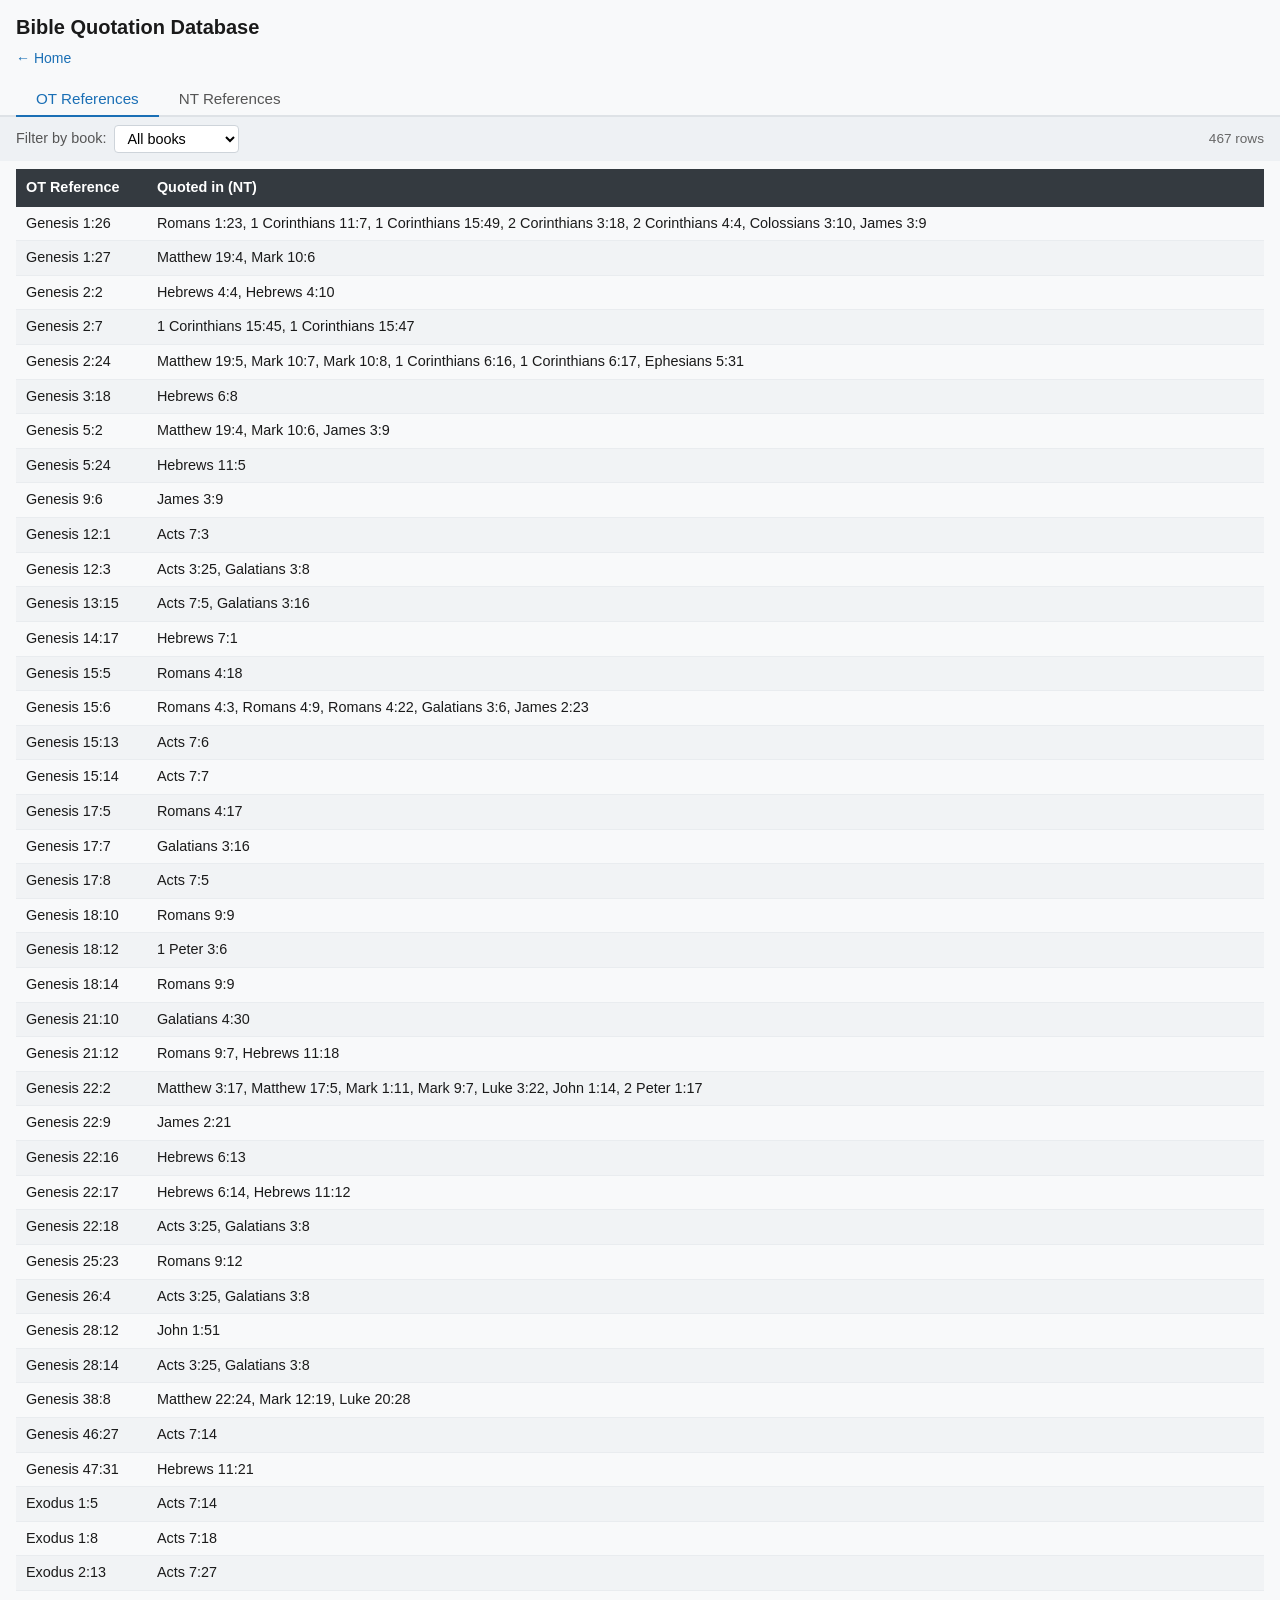
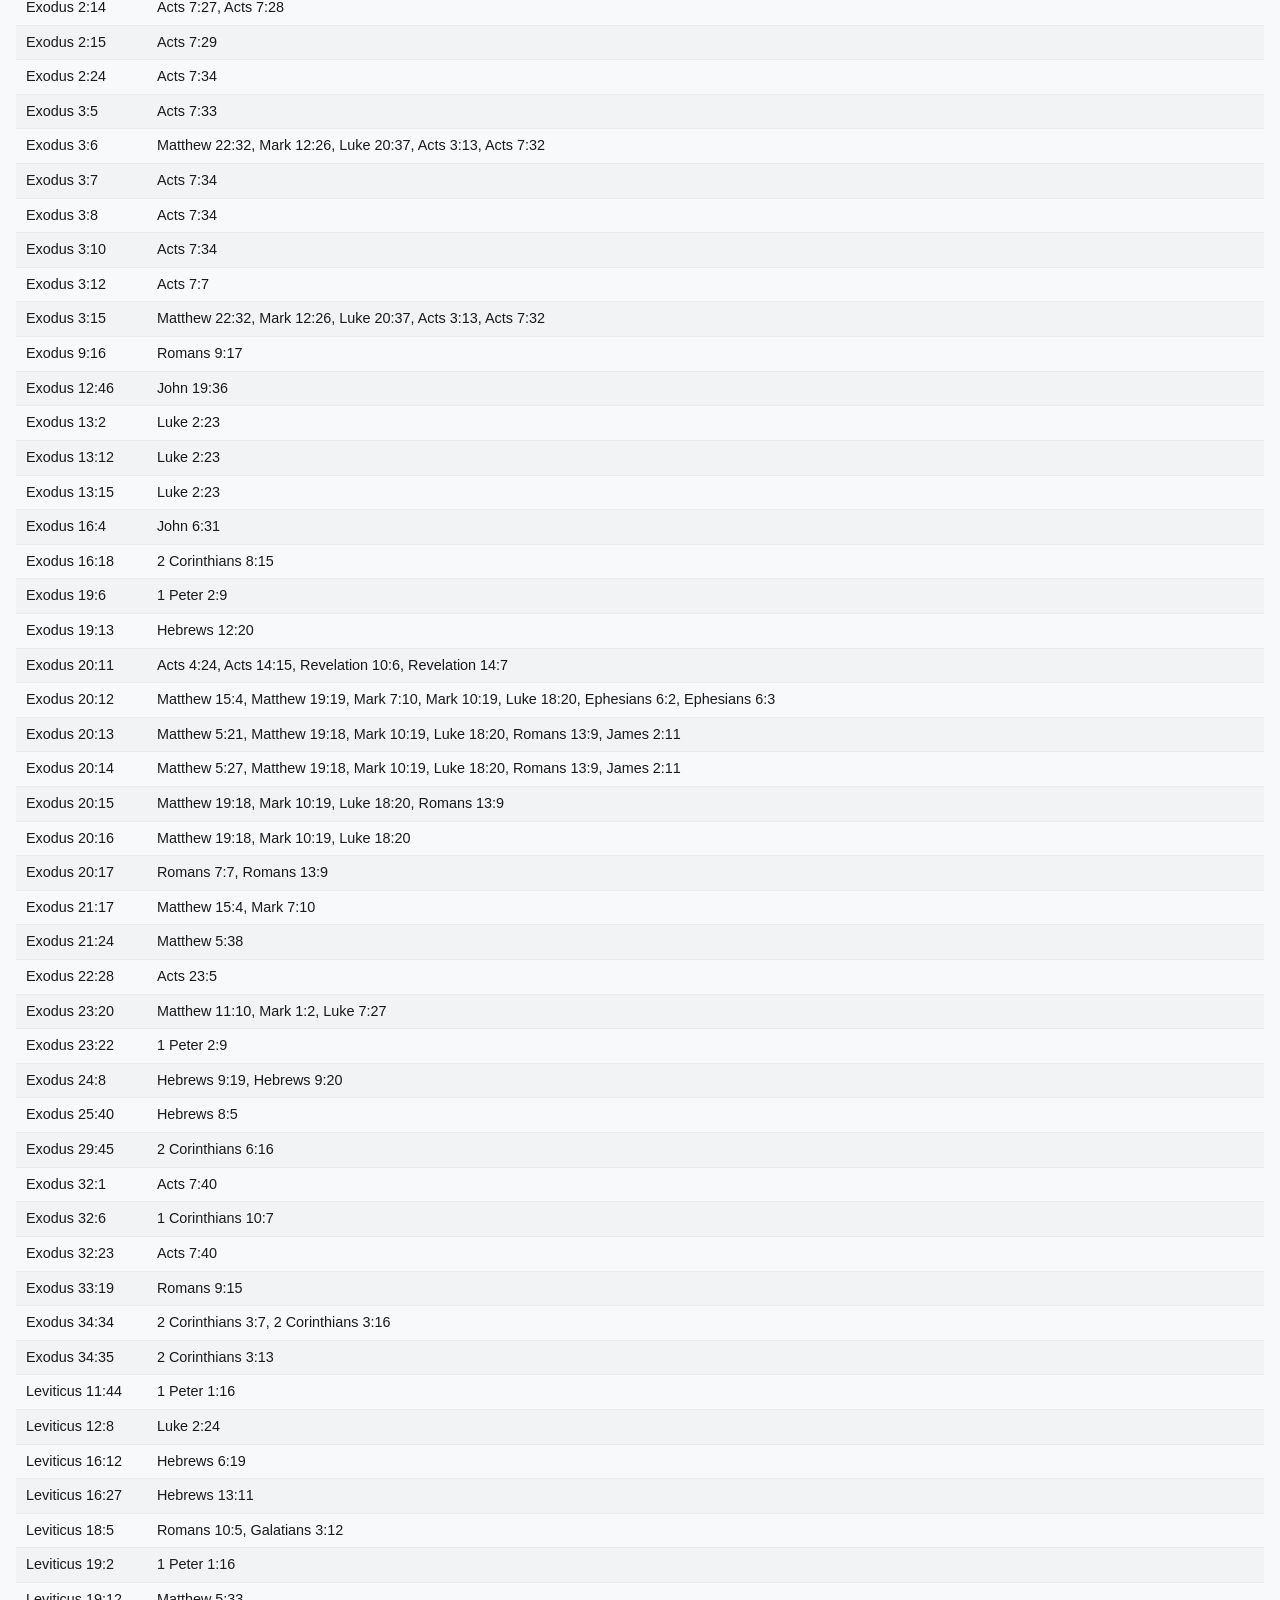
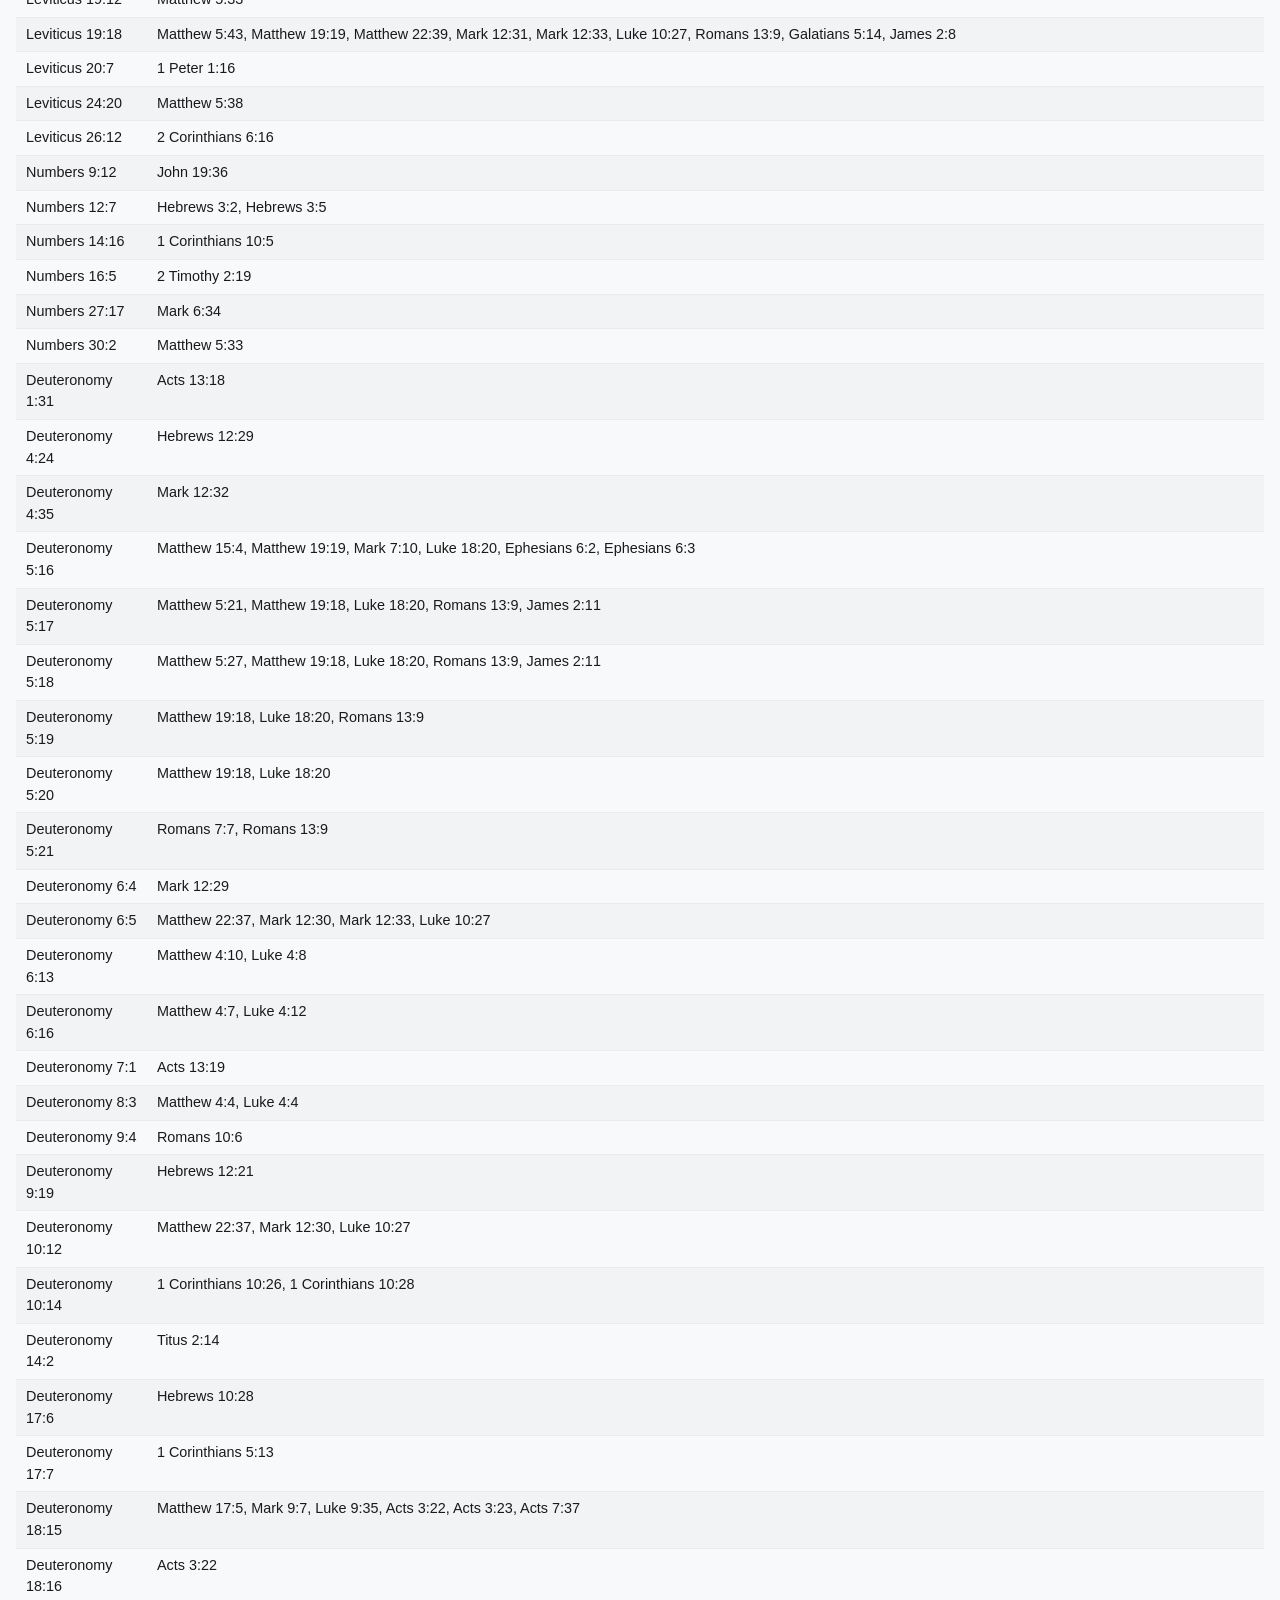
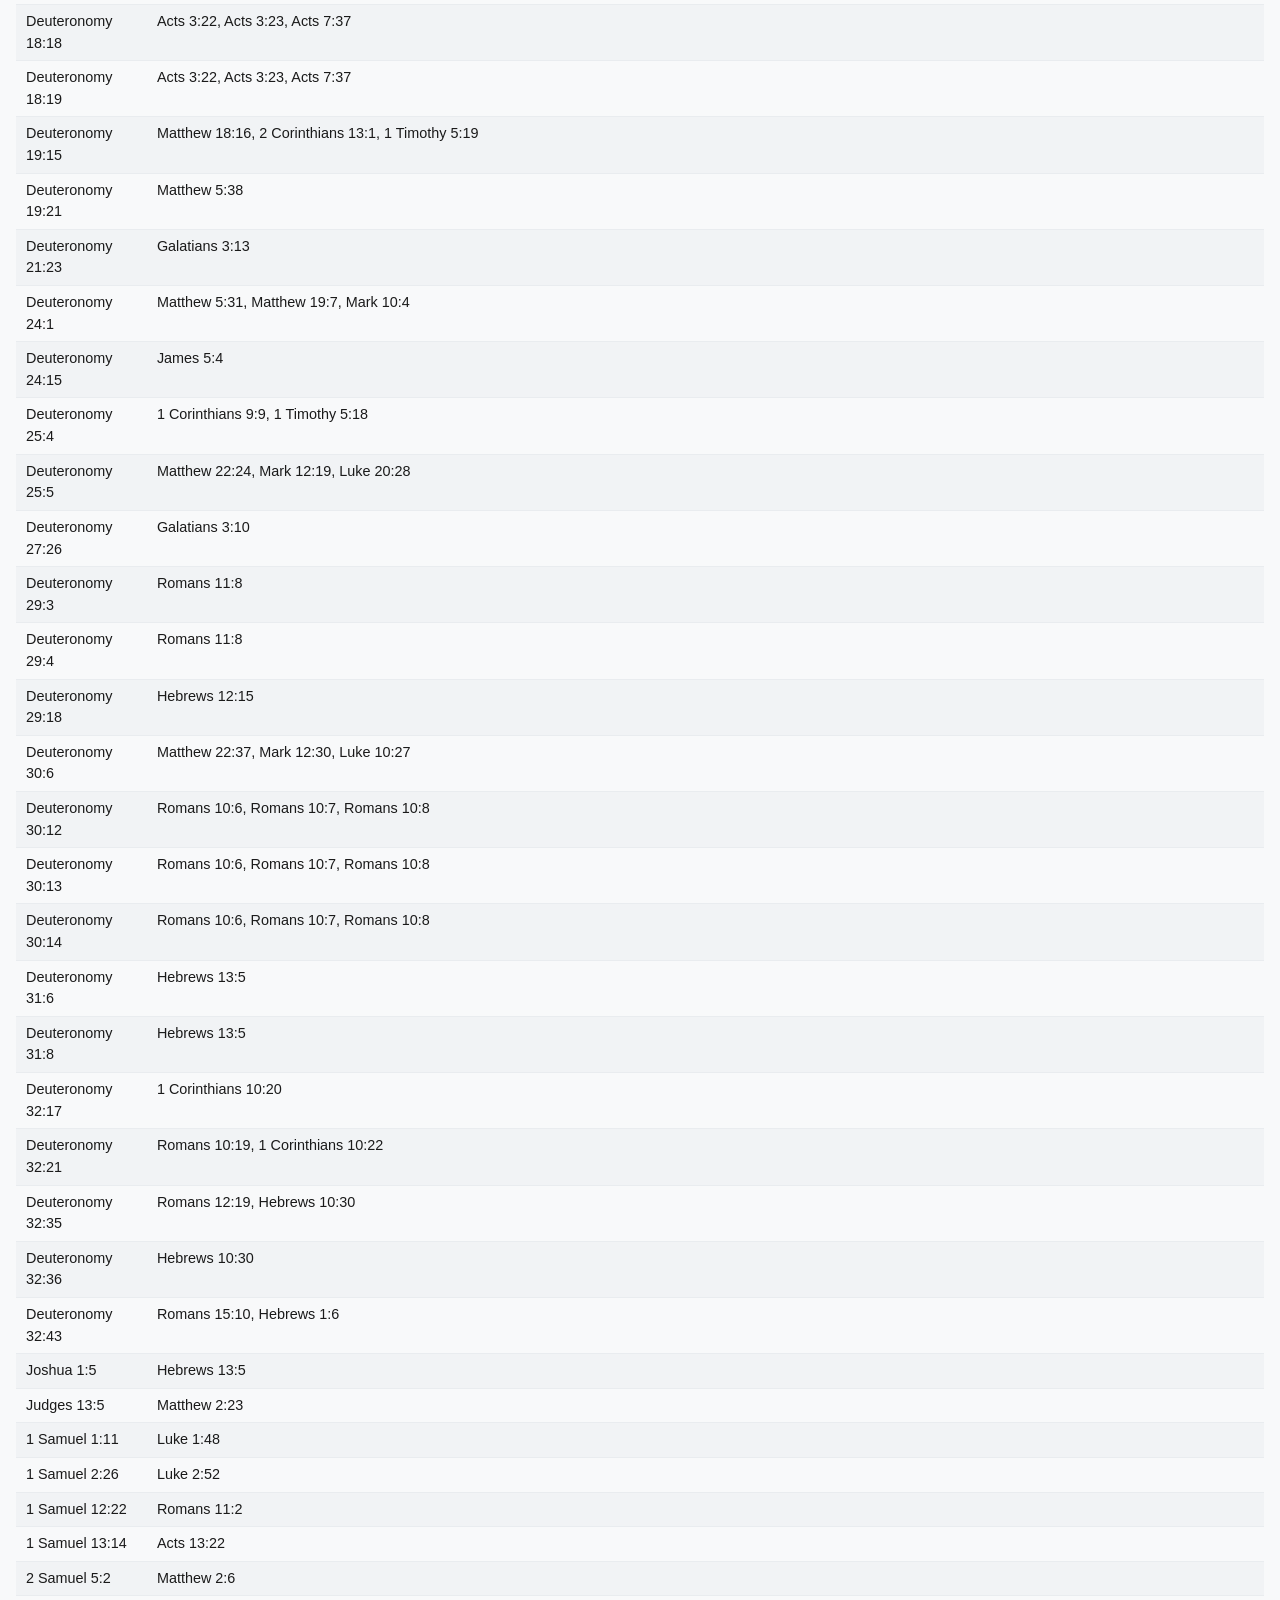
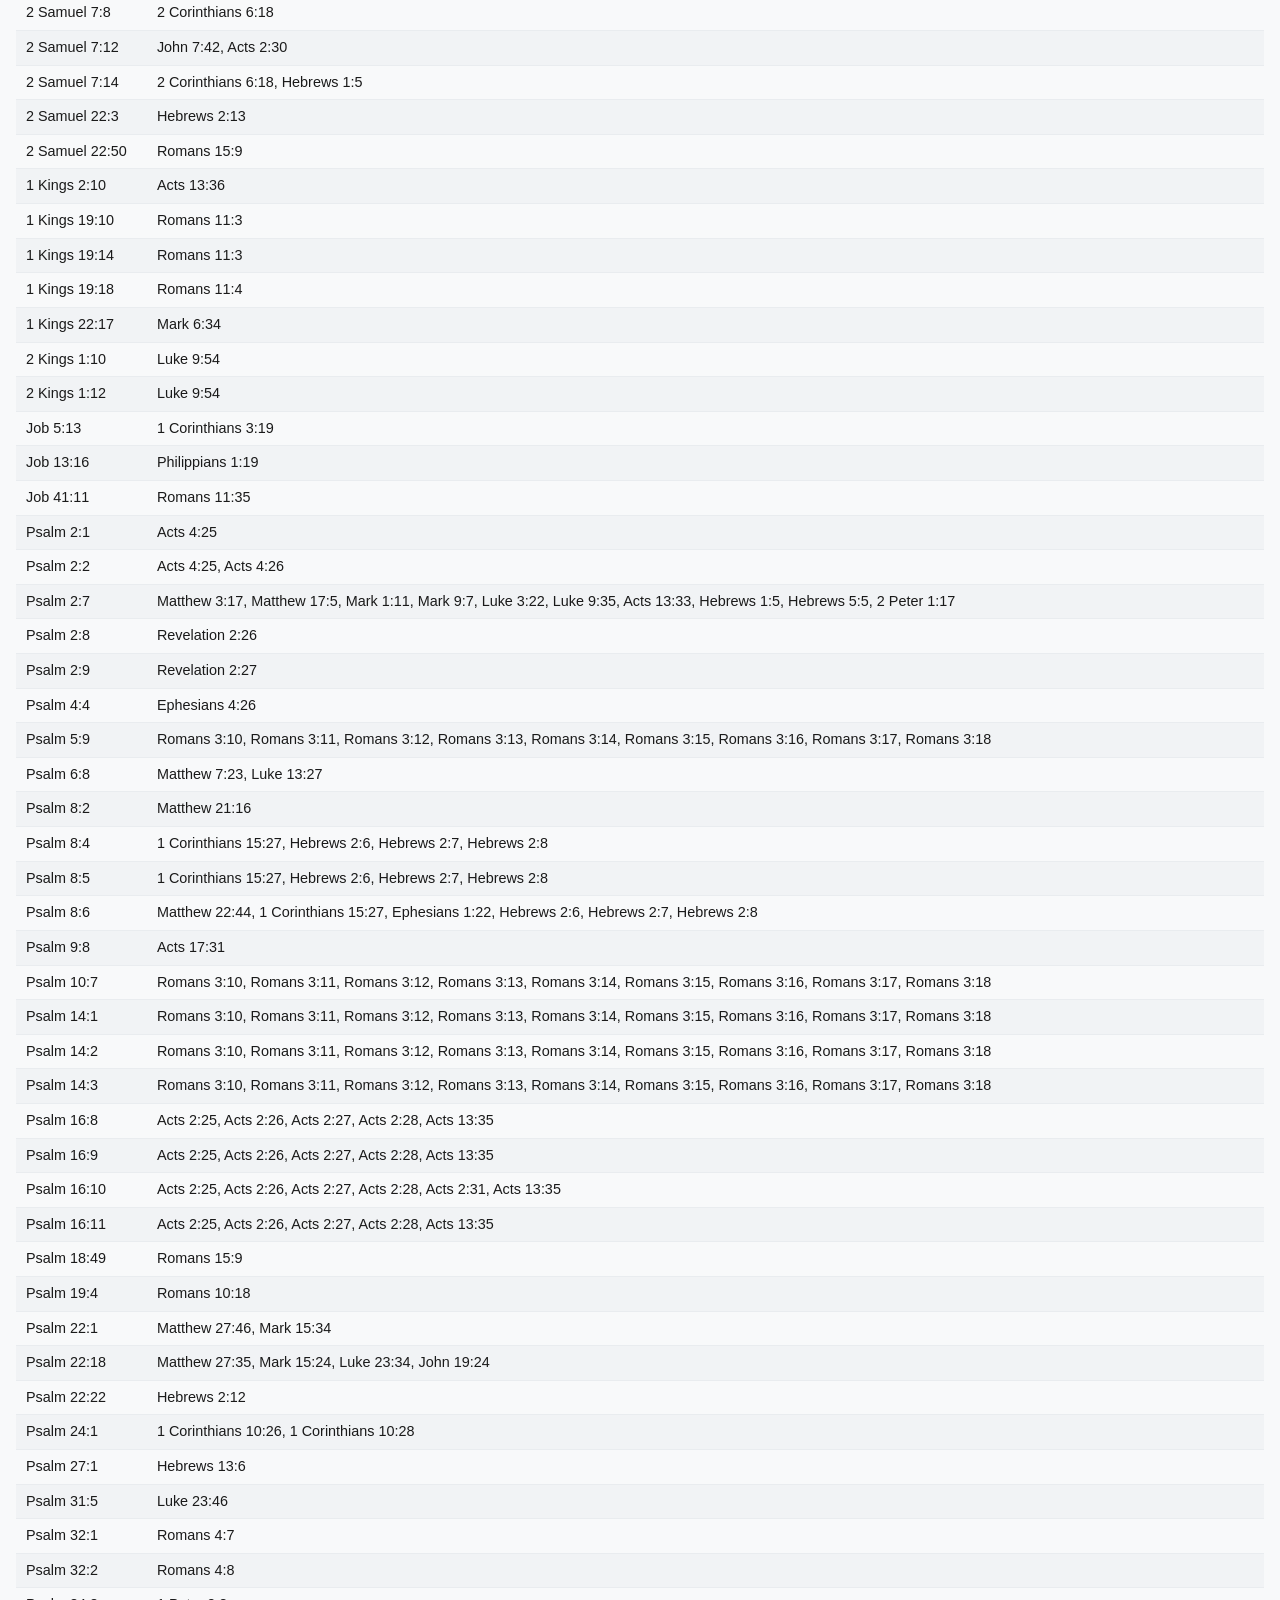
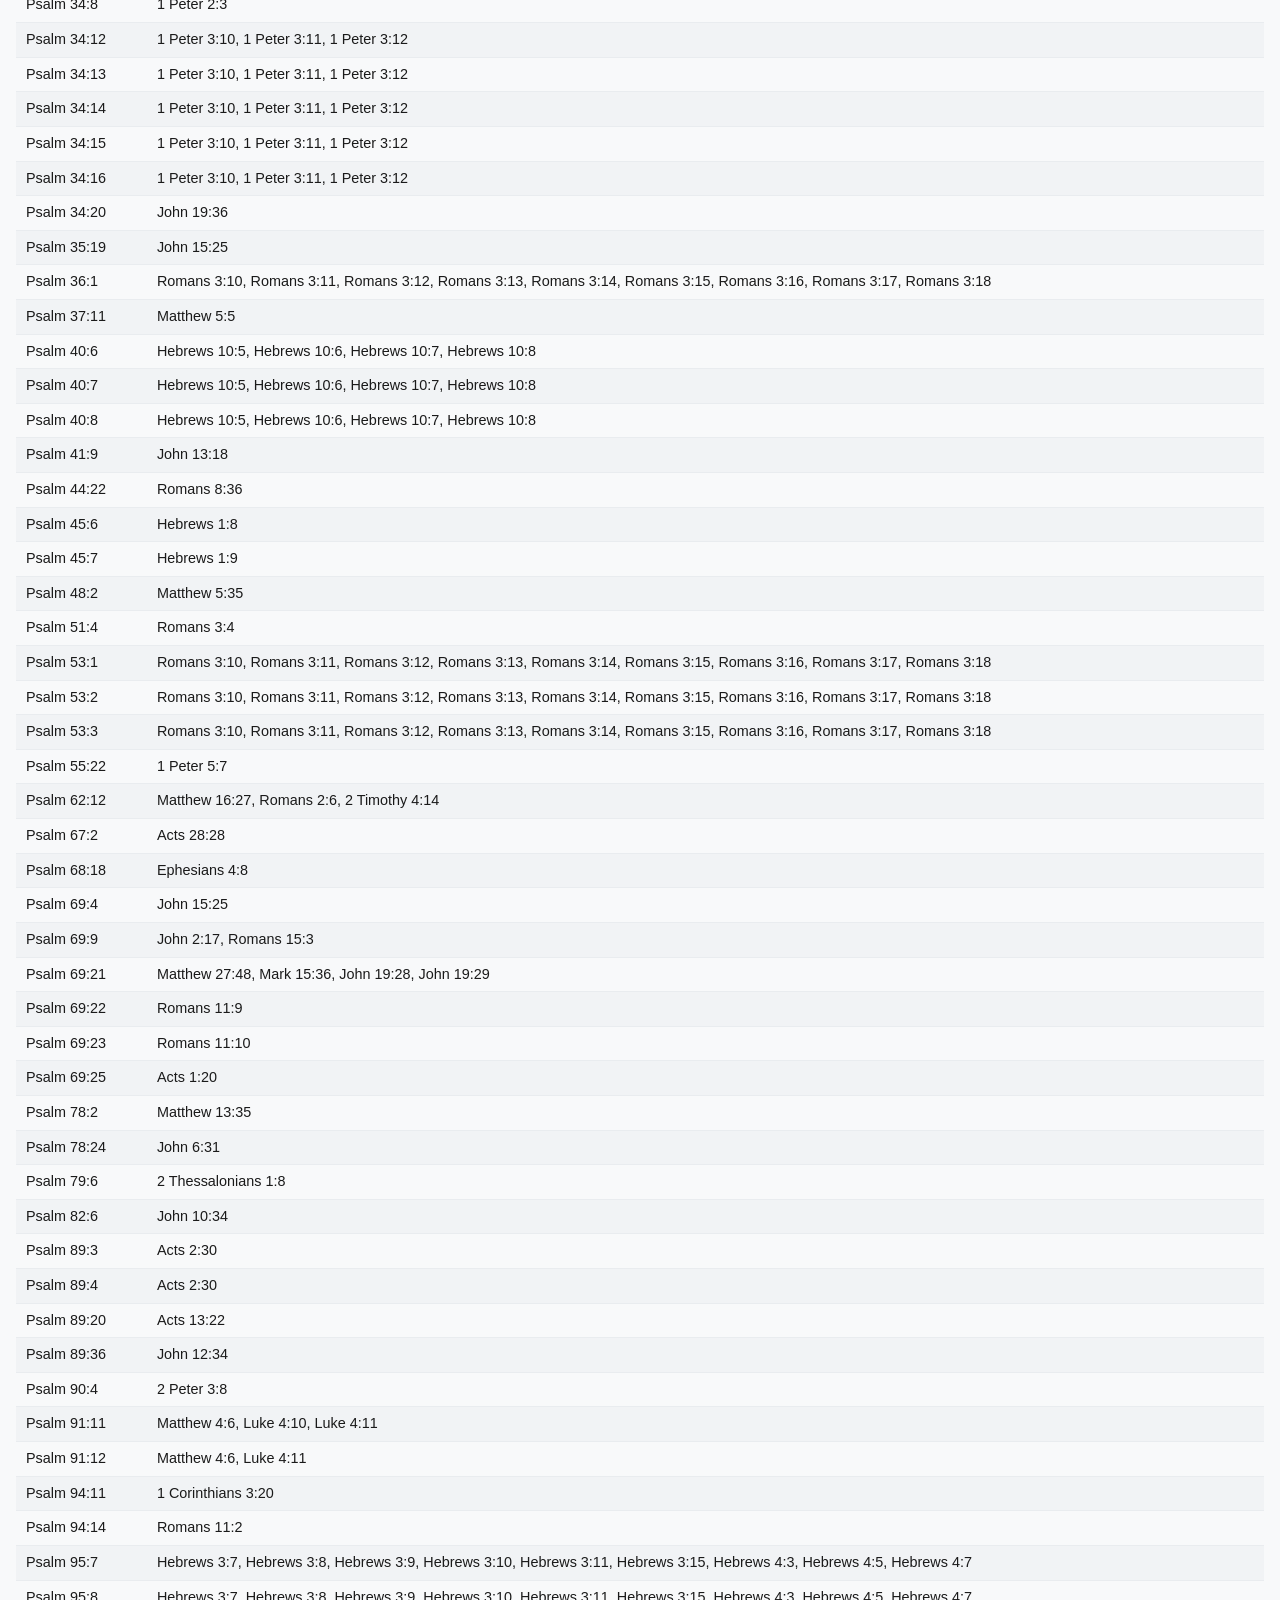
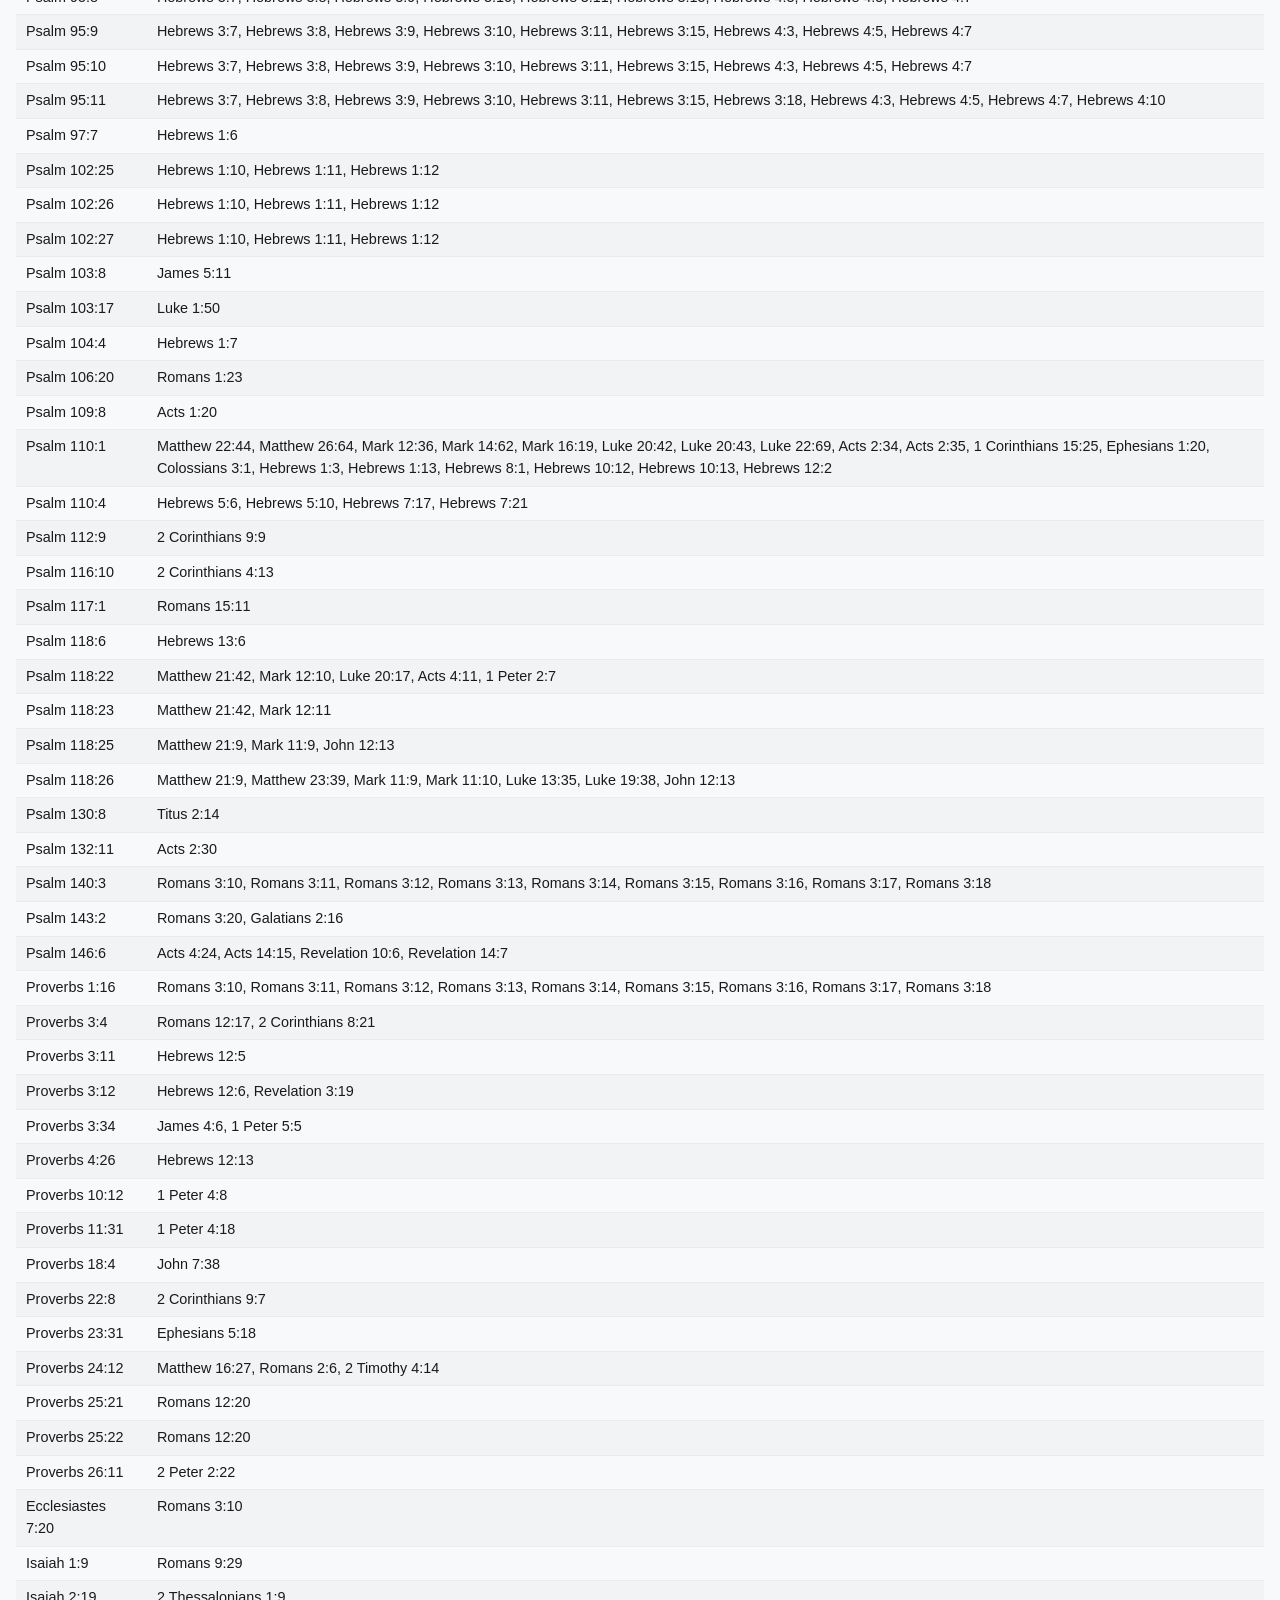
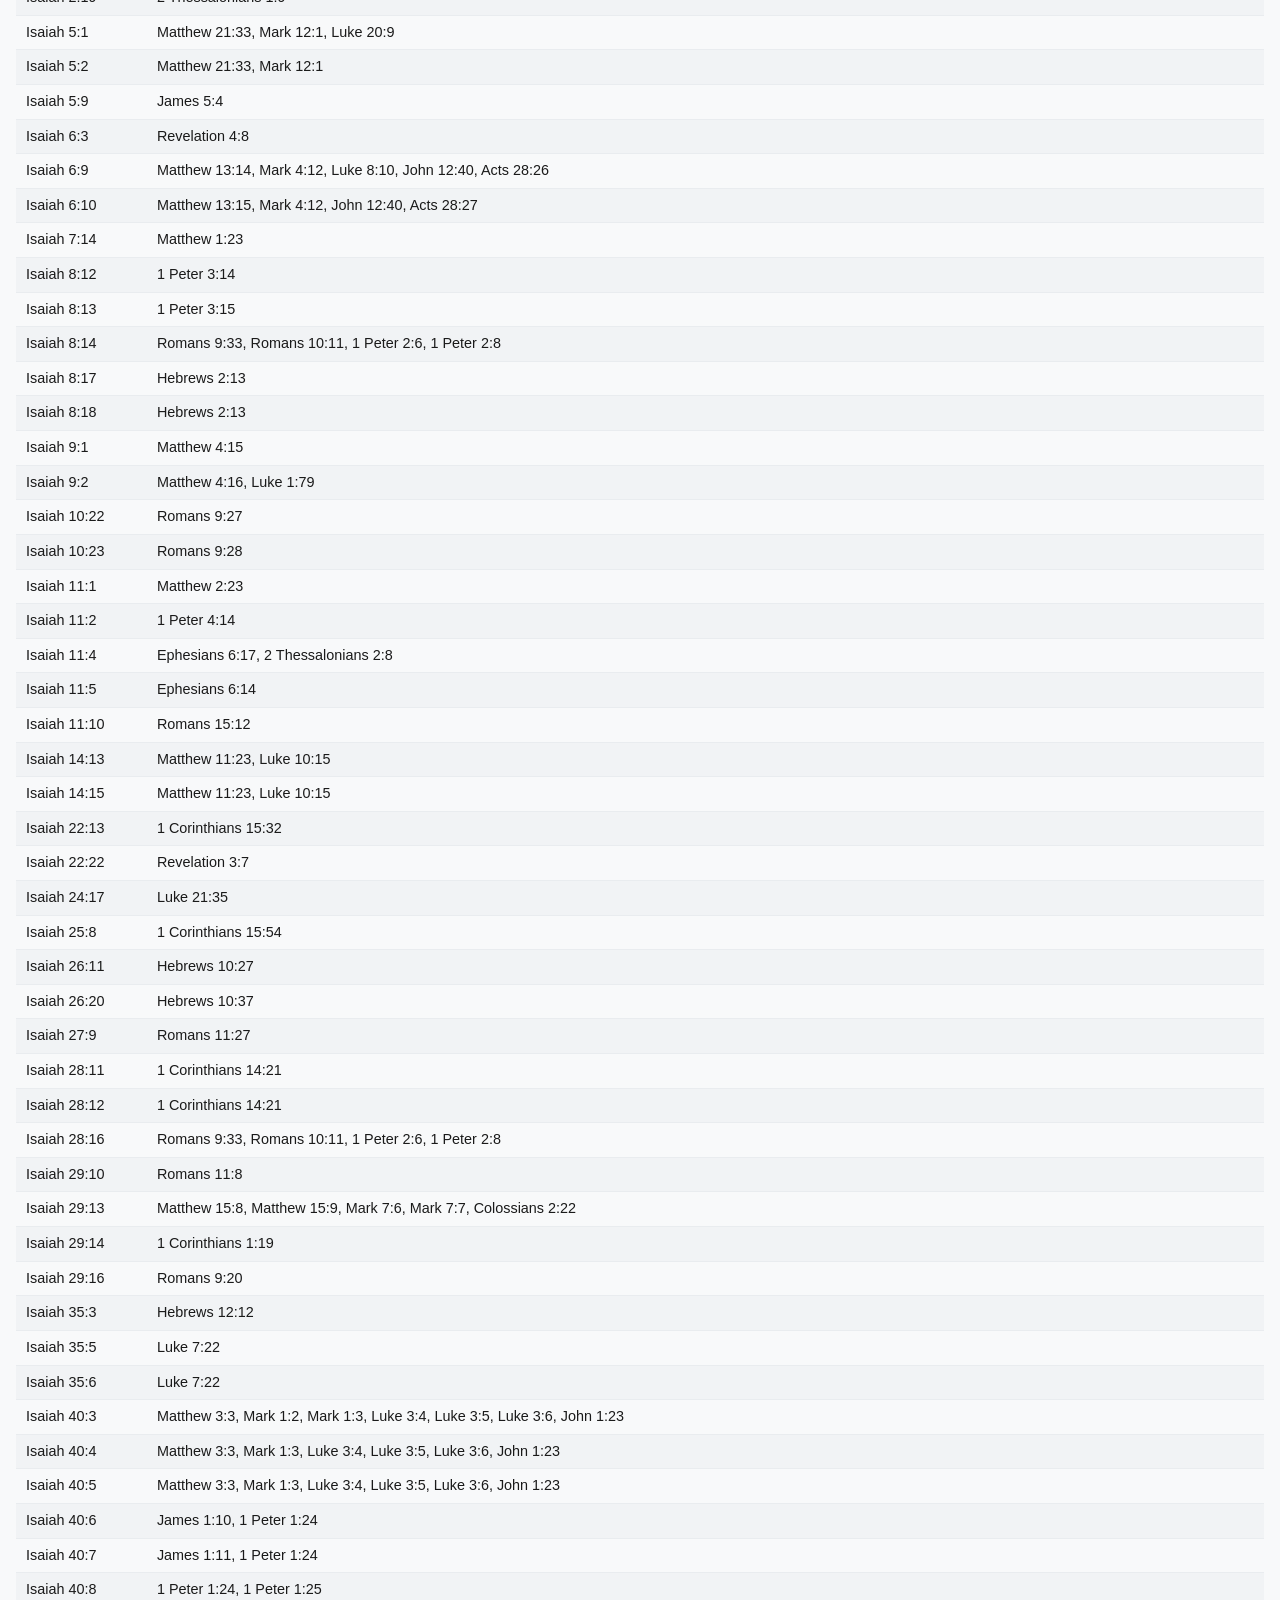
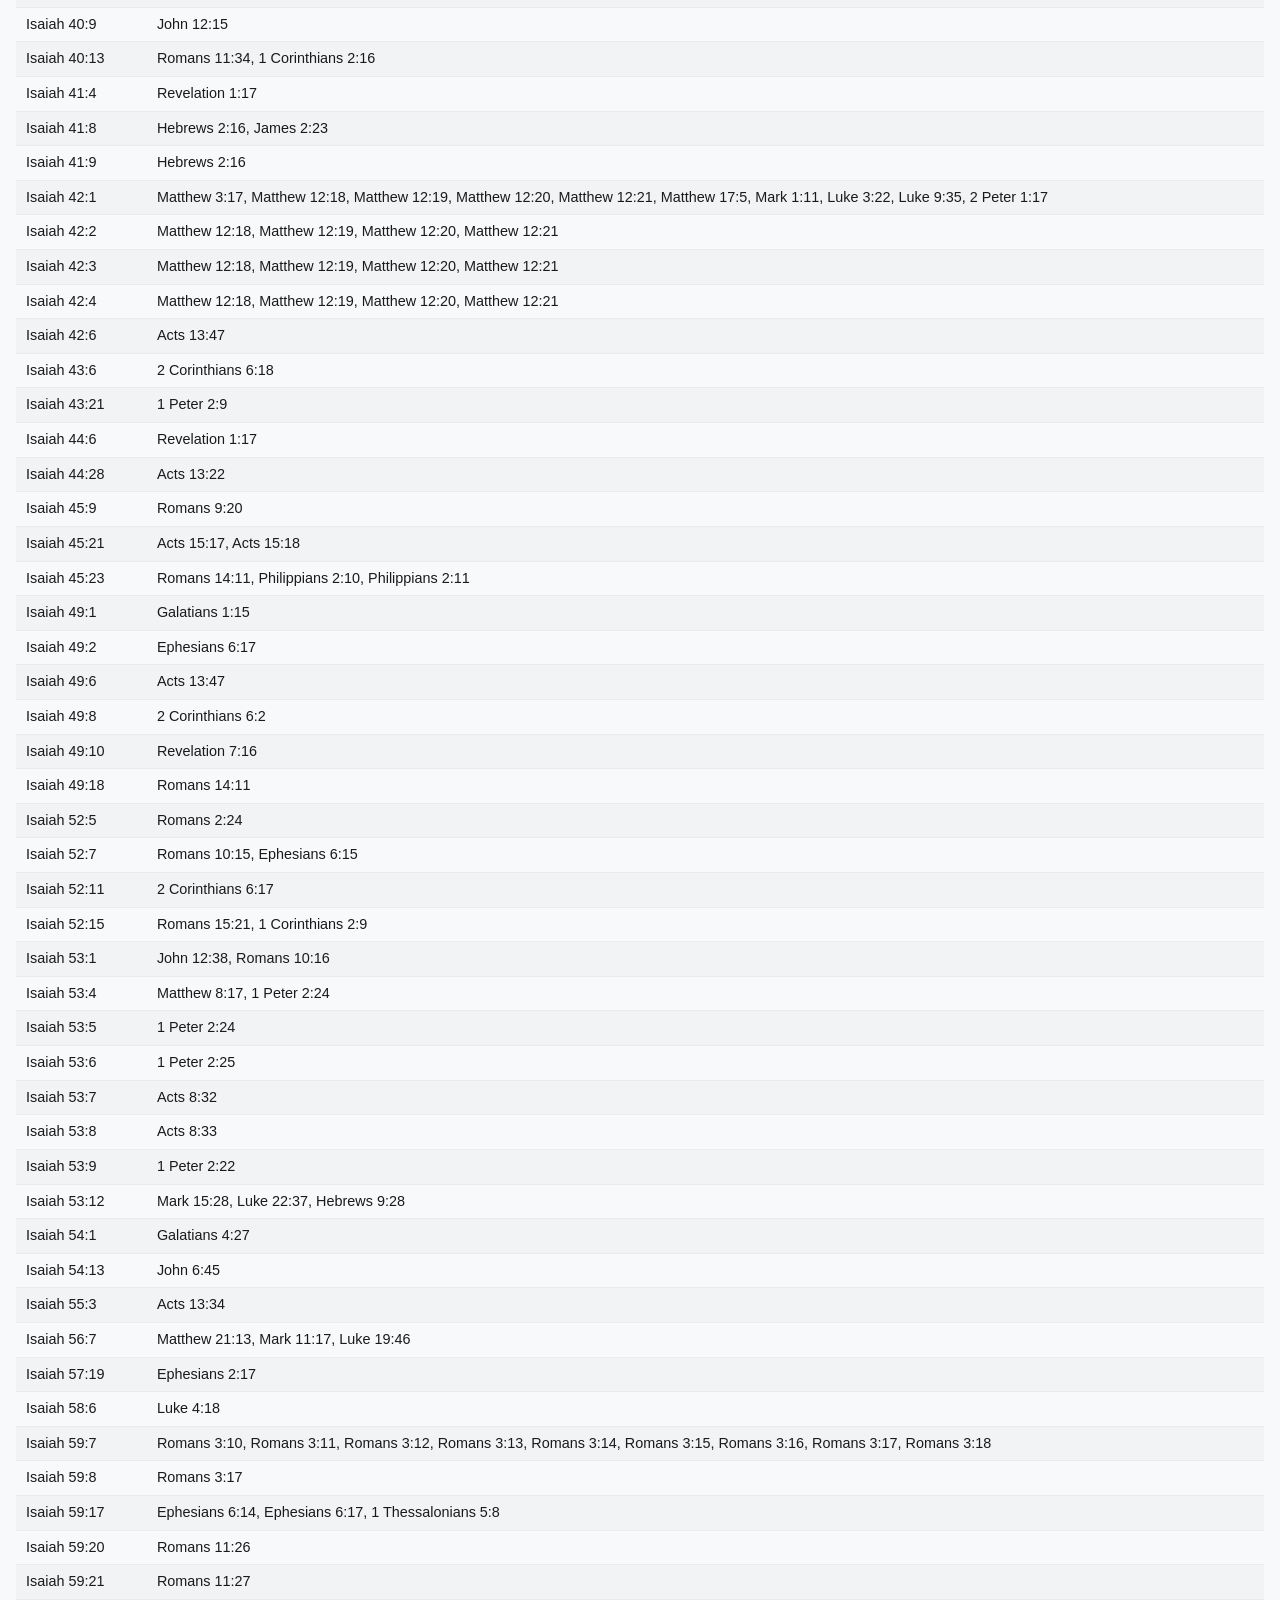
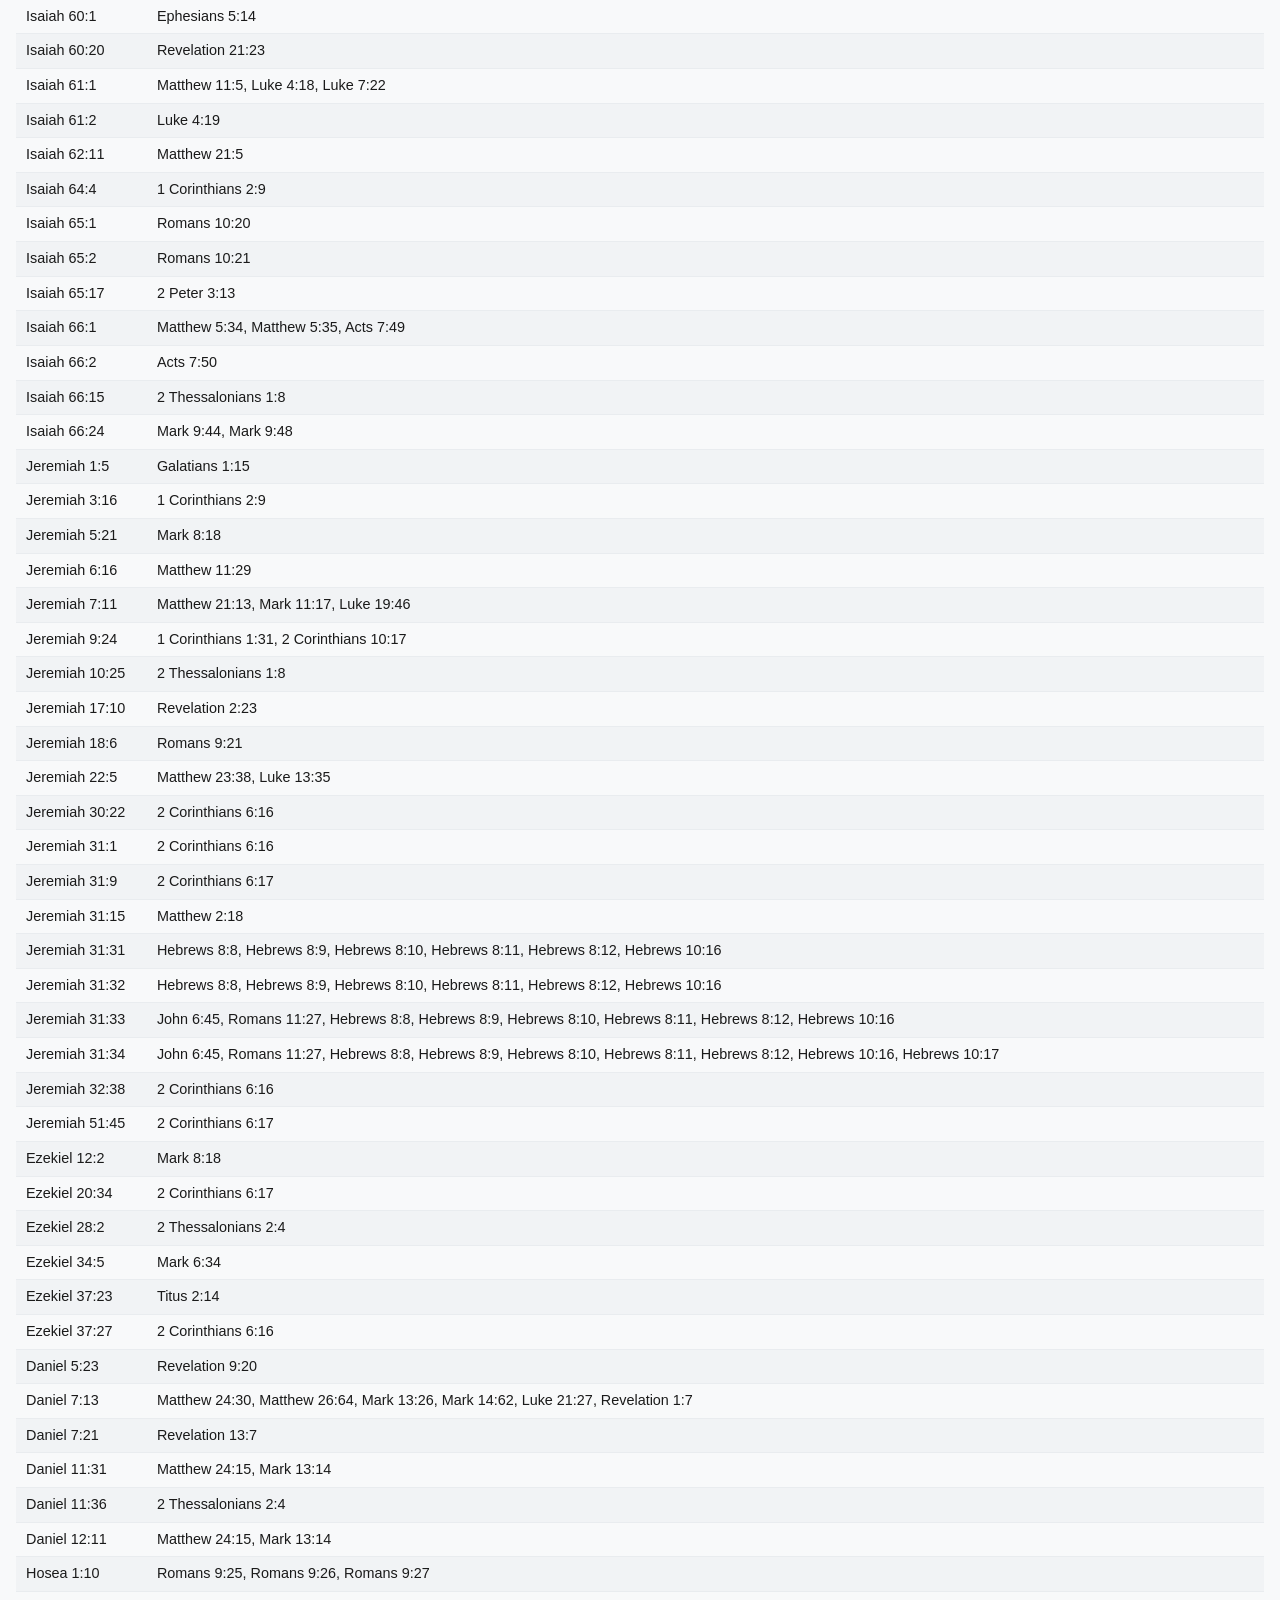
==== web/browse.html @ d0fac201 "Add static web app for browsing the quotation database - web/index.html: front page with download li" ====
<!DOCTYPE html>
<html lang="en">
<head>
  <meta charset="UTF-8">
  <meta name="viewport" content="width=device-width, initial-scale=1.0">
  <title>Browse — Bible Quotation Database</title>
  <link rel="stylesheet" href="style.css">
</head>
<body class="browse-page">
  <div class="browse-header">
    <h1>Bible Quotation Database</h1>
    <a class="back-link" href="index.html">&larr; Home</a>
  </div>

  <div class="tab-bar">
    <button class="active" data-tab="ot">OT References</button>
    <button data-tab="nt">NT References</button>
  </div>

  <div class="filter-bar">
    <label for="book-filter">Filter by book:</label>
    <select id="book-filter">
      <option value="">All books</option>
    </select>
    <span class="row-count" id="row-count"></span>
  </div>

  <div class="table-container">
    <div id="status" class="status">Loading…</div>

    <div id="panel-ot" class="tab-panel active">
      <table>
        <thead><tr><th>OT Reference</th><th>Quoted in (NT)</th></tr></thead>
        <tbody id="tbody-ot"></tbody>
      </table>
    </div>

    <div id="panel-nt" class="tab-panel">
      <table>
        <thead><tr><th>NT Reference</th><th>Quoting (OT)</th></tr></thead>
        <tbody id="tbody-nt"></tbody>
      </table>
    </div>
  </div>

  <script>
    // ——— Bible book order ———
    const OT_BOOKS = [
      'Genesis','Exodus','Leviticus','Numbers','Deuteronomy',
      'Joshua','Judges','Ruth','1 Samuel','2 Samuel',
      '1 Kings','2 Kings','1 Chronicles','2 Chronicles',
      'Ezra','Nehemiah','Esther','Job','Psalm','Proverbs',
      'Ecclesiastes','Song of Solomon','Isaiah','Jeremiah','Lamentations',
      'Ezekiel','Daniel','Hosea','Joel','Amos',
      'Obadiah','Jonah','Micah','Nahum','Habakkuk',
      'Zephaniah','Haggai','Zechariah','Malachi'
    ];
    const NT_BOOKS = [
      'Matthew','Mark','Luke','John','Acts',
      'Romans','1 Corinthians','2 Corinthians','Galatians','Ephesians',
      'Philippians','Colossians','1 Thessalonians','2 Thessalonians',
      '1 Timothy','2 Timothy','Titus','Philemon','Hebrews',
      'James','1 Peter','2 Peter','1 John','2 John','3 John',
      'Jude','Revelation'
    ];
    const ALL_BOOKS = [...OT_BOOKS, ...NT_BOOKS];
    const bookIndex = Object.create(null);
    ALL_BOOKS.forEach((b, i) => bookIndex[b] = i);

    // ——— Parse a reference string ———
    function parseRef(ref) {
      // Match: optional "N " prefix, then book name, then chapter:verse
      const m = ref.match(/^(.+?)\s+(\d+):(\d+)$/);
      if (!m) return { book: ref, chapter: 0, verse: 0 };
      return { book: m[1], chapter: parseInt(m[2], 10), verse: parseInt(m[3], 10) };
    }

    function refSortKey(ref) {
      const p = parseRef(ref);
      const bi = bookIndex[p.book];
      return (bi !== undefined ? bi : 99) * 1000000 + p.chapter * 1000 + p.verse;
    }

    function compareRefs(a, b) {
      return refSortKey(a) - refSortKey(b);
    }

    // ——— DOM refs ———
    const statusEl = document.getElementById('status');
    const tbodyOT = document.getElementById('tbody-ot');
    const tbodyNT = document.getElementById('tbody-nt');
    const filterSelect = document.getElementById('book-filter');
    const rowCountEl = document.getElementById('row-count');
    const panelOT = document.getElementById('panel-ot');
    const panelNT = document.getElementById('panel-nt');
    const tabButtons = document.querySelectorAll('.tab-bar button');

    let activeTab = 'ot';

    // ——— Build tables ———
    fetch('quotations.json')
      .then(r => { if (!r.ok) throw new Error(r.status); return r.json(); })
      .then(data => {
        statusEl.style.display = 'none';

        // Group: OT ref → [NT refs]
        const otMap = new Map();
        // Group: NT ref → [OT refs]
        const ntMap = new Map();

        for (const row of data) {
          const nt = row.nt || row.scripture_reference;
          const ot = row.ot || row.quoted_from;
          if (!nt || !ot) continue;

          if (!otMap.has(ot)) otMap.set(ot, []);
          if (!otMap.get(ot).includes(nt)) otMap.get(ot).push(nt);

          if (!ntMap.has(nt)) ntMap.set(nt, []);
          if (!ntMap.get(nt).includes(ot)) ntMap.get(nt).push(ot);
        }

        // Sort keys by Bible order
        const otKeys = Array.from(otMap.keys()).sort(compareRefs);
        const ntKeys = Array.from(ntMap.keys()).sort(compareRefs);

        // Sort each group's values too
        for (const refs of otMap.values()) refs.sort(compareRefs);
        for (const refs of ntMap.values()) refs.sort(compareRefs);

        // Build OT table rows
        const otFrag = document.createDocumentFragment();
        for (const otRef of otKeys) {
          const tr = document.createElement('tr');
          const td1 = document.createElement('td');
          const td2 = document.createElement('td');
          td1.textContent = otRef;
          td2.textContent = otMap.get(otRef).join(', ');
          tr.dataset.book = parseRef(otRef).book;
          tr.appendChild(td1);
          tr.appendChild(td2);
          otFrag.appendChild(tr);
        }
        tbodyOT.appendChild(otFrag);

        // Build NT table rows
        const ntFrag = document.createDocumentFragment();
        for (const ntRef of ntKeys) {
          const tr = document.createElement('tr');
          const td1 = document.createElement('td');
          const td2 = document.createElement('td');
          td1.textContent = ntRef;
          td2.textContent = ntMap.get(ntRef).join(', ');
          tr.dataset.book = parseRef(ntRef).book;
          tr.appendChild(td1);
          tr.appendChild(td2);
          ntFrag.appendChild(tr);
        }
        tbodyNT.appendChild(ntFrag);

        // Collect books that actually appear
        const otBooksPresent = OT_BOOKS.filter(b => otKeys.some(k => parseRef(k).book === b));
        const ntBooksPresent = NT_BOOKS.filter(b => ntKeys.some(k => parseRef(k).book === b));

        // Store for filter rebuilds
        window._otBooksPresent = otBooksPresent;
        window._ntBooksPresent = ntBooksPresent;

        populateFilter();
        updateRowCount();
      })
      .catch(err => {
        statusEl.textContent = 'Failed to load data: ' + err.message;
        statusEl.classList.add('error');
      });

    // ——— Filter dropdown ———
    function populateFilter() {
      const books = activeTab === 'ot' ? window._otBooksPresent : window._ntBooksPresent;
      filterSelect.innerHTML = '<option value="">All books</option>';
      if (!books) return;
      for (const b of books) {
        const opt = document.createElement('option');
        opt.value = b;
        opt.textContent = b;
        filterSelect.appendChild(opt);
      }
    }

    function applyFilter() {
      const book = filterSelect.value;
      const tbody = activeTab === 'ot' ? tbodyOT : tbodyNT;
      const rows = tbody.querySelectorAll('tr');
      for (const tr of rows) {
        tr.style.display = (!book || tr.dataset.book === book) ? '' : 'none';
      }
      updateRowCount();
    }

    function updateRowCount() {
      const tbody = activeTab === 'ot' ? tbodyOT : tbodyNT;
      const visible = tbody.querySelectorAll('tr:not([style*="display: none"])');
      rowCountEl.textContent = visible.length + ' row' + (visible.length !== 1 ? 's' : '');
    }

    filterSelect.addEventListener('change', applyFilter);

    // ——— Tab switching ———
    for (const btn of tabButtons) {
      btn.addEventListener('click', () => {
        activeTab = btn.dataset.tab;

        // Update button styles
        for (const b of tabButtons) b.classList.remove('active');
        btn.classList.add('active');

        // Show/hide panels
        panelOT.classList.toggle('active', activeTab === 'ot');
        panelNT.classList.toggle('active', activeTab === 'nt');

        // Rebuild filter for new tab and reset selection
        filterSelect.value = '';
        populateFilter();
        applyFilter();
      });
    }
  </script>
</body>
</html>
---- web/style.css ----
/* Reset & base */
*, *::before, *::after {
  box-sizing: border-box;
  margin: 0;
  padding: 0;
}

body {
  font-family: -apple-system, BlinkMacSystemFont, "Segoe UI", Roboto, Helvetica, Arial, sans-serif, "Apple Color Emoji", "Segoe UI Emoji";
  color: #1a1a1a;
  background: #f8f9fa;
  line-height: 1.5;
}

a {
  color: #1a6fb5;
  text-decoration: none;
}

a:hover {
  text-decoration: underline;
}

/* Index page */
.index-page {
  max-width: 640px;
  margin: 0 auto;
  padding: 48px 16px;
}

.index-page h1 {
  font-size: 1.75rem;
  margin-bottom: 12px;
}

.index-page p {
  margin-bottom: 16px;
  color: #333;
}

.index-page .downloads {
  margin: 24px 0;
}

.index-page .downloads h2 {
  font-size: 1.1rem;
  margin-bottom: 8px;
}

.index-page .downloads ul {
  list-style: none;
  padding: 0;
}

.index-page .downloads li {
  margin-bottom: 6px;
}

.index-page .browse-link {
  display: inline-block;
  margin-top: 24px;
  padding: 10px 24px;
  background: #1a6fb5;
  color: #fff;
  border-radius: 4px;
  font-weight: 600;
  font-size: 1rem;
}

.index-page .browse-link:hover {
  background: #155a93;
  text-decoration: none;
}

/* Browse page layout */
.browse-page {
  padding: 0;
}

.browse-header {
  padding: 12px 16px 0;
}

.browse-header h1 {
  font-size: 1.25rem;
  margin-bottom: 4px;
}

.browse-header .back-link {
  font-size: 0.875rem;
}

/* Tabs */
.tab-bar {
  display: flex;
  border-bottom: 2px solid #dee2e6;
  padding: 0 16px;
  margin-top: 12px;
}

.tab-bar button {
  padding: 8px 20px;
  border: none;
  background: none;
  font-size: 0.95rem;
  font-family: inherit;
  cursor: pointer;
  color: #555;
  border-bottom: 2px solid transparent;
  margin-bottom: -2px;
  font-weight: 500;
}

.tab-bar button:hover {
  color: #1a1a1a;
}

.tab-bar button.active {
  color: #1a6fb5;
  border-bottom-color: #1a6fb5;
}

/* Filter bar */
.filter-bar {
  padding: 8px 16px;
  background: #eef1f4;
  display: flex;
  align-items: center;
  gap: 8px;
  font-size: 0.9rem;
}

.filter-bar label {
  color: #555;
  font-weight: 500;
}

.filter-bar select {
  padding: 4px 8px;
  border: 1px solid #ced4da;
  border-radius: 4px;
  font-size: 0.9rem;
  font-family: inherit;
  background: #fff;
}

/* Table */
.table-container {
  padding: 0 16px 32px;
  overflow-x: auto;
}

table {
  width: 100%;
  border-collapse: collapse;
  margin-top: 8px;
  font-size: 0.9rem;
}

thead th {
  text-align: left;
  padding: 8px 10px;
  background: #343a40;
  color: #fff;
  font-weight: 600;
  position: sticky;
  top: 0;
  z-index: 1;
}

tbody td {
  padding: 6px 10px;
  border-bottom: 1px solid #e9ecef;
  vertical-align: top;
}

tbody tr:nth-child(even) {
  background: #f1f3f5;
}

tbody tr:hover {
  background: #dee2e6;
}

.tab-panel {
  display: none;
}

.tab-panel.active {
  display: block;
}

/* Loading / error */
.status {
  padding: 32px 16px;
  text-align: center;
  color: #555;
}

.status.error {
  color: #c92a2a;
}

/* Count badge */
.row-count {
  font-size: 0.85rem;
  color: #666;
  margin-left: auto;
}

/* Responsive */
@media (max-width: 600px) {
  .browse-header {
    padding: 8px 8px 0;
  }
  .tab-bar {
    padding: 0 8px;
  }
  .tab-bar button {
    padding: 8px 12px;
    font-size: 0.85rem;
  }
  .filter-bar {
    padding: 8px;
  }
  .table-container {
    padding: 0 4px 24px;
  }
  table {
    font-size: 0.8rem;
  }
  thead th, tbody td {
    padding: 5px 6px;
  }
}
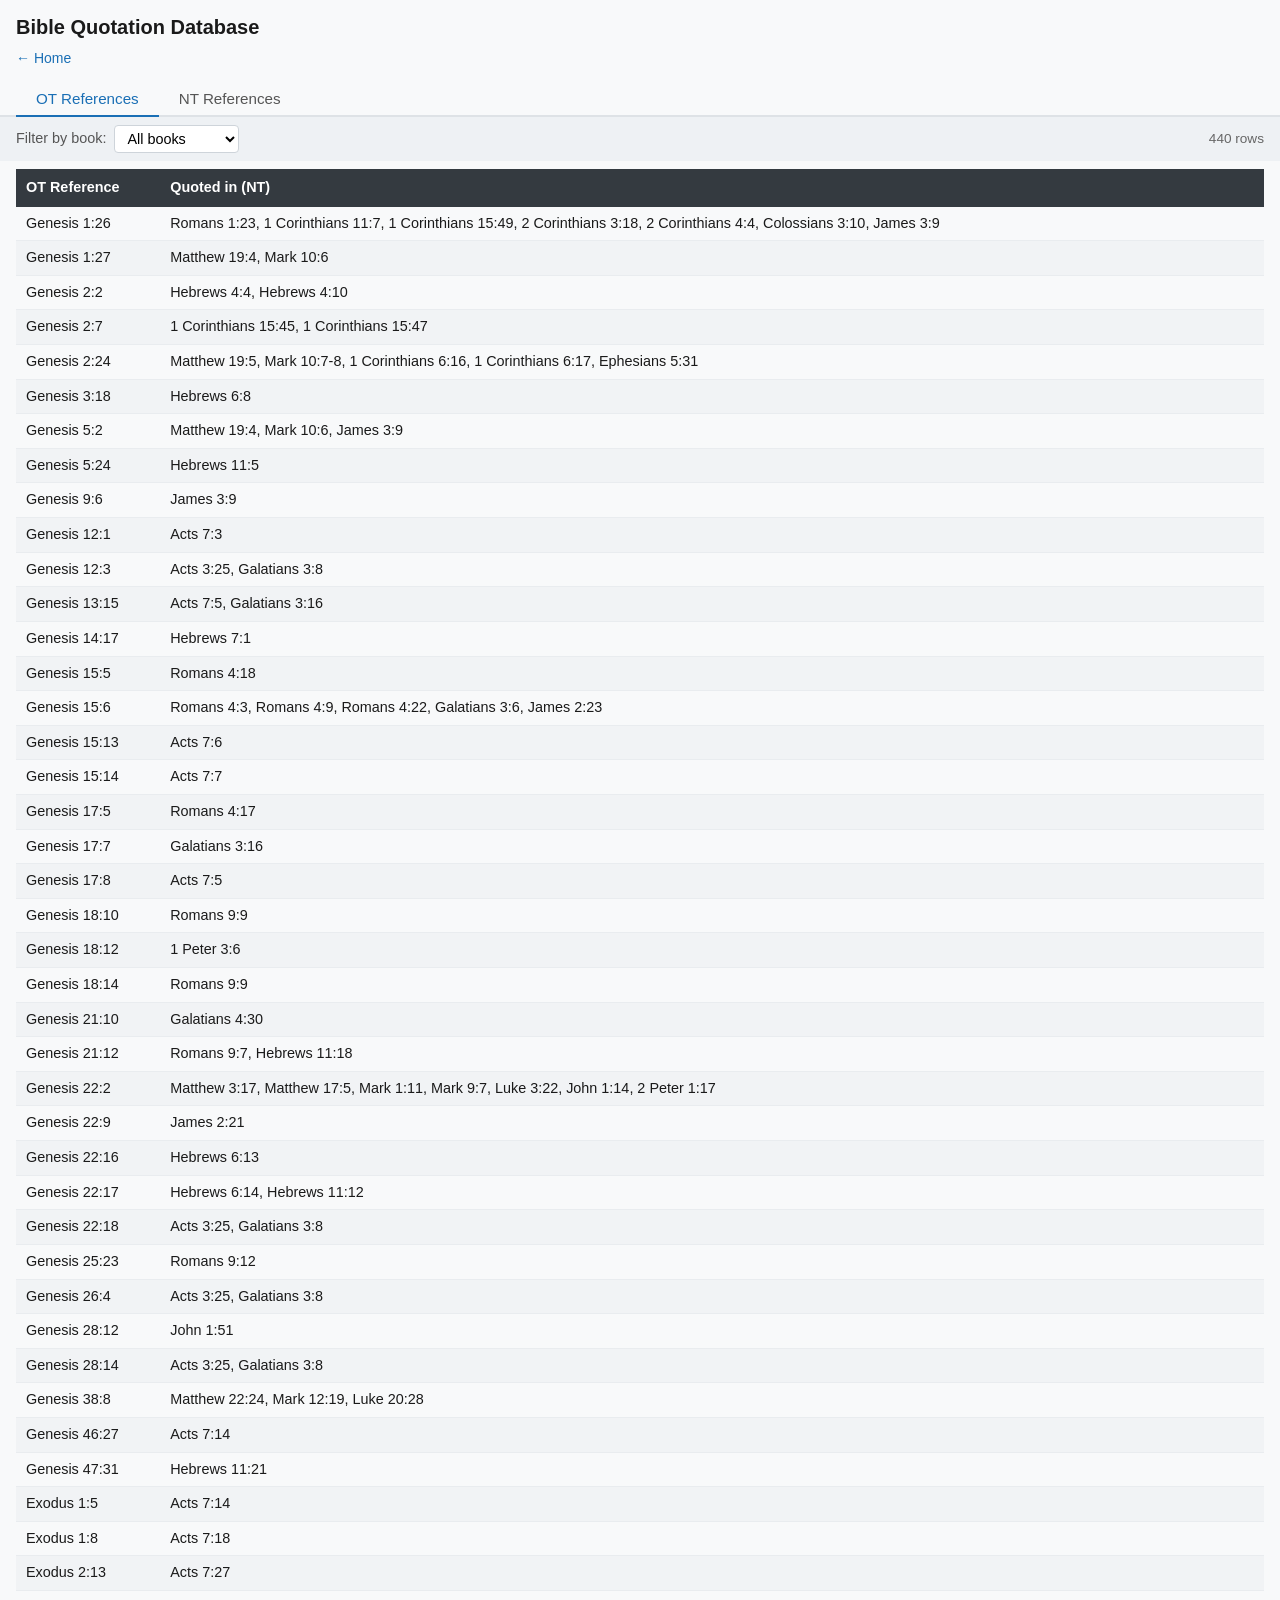
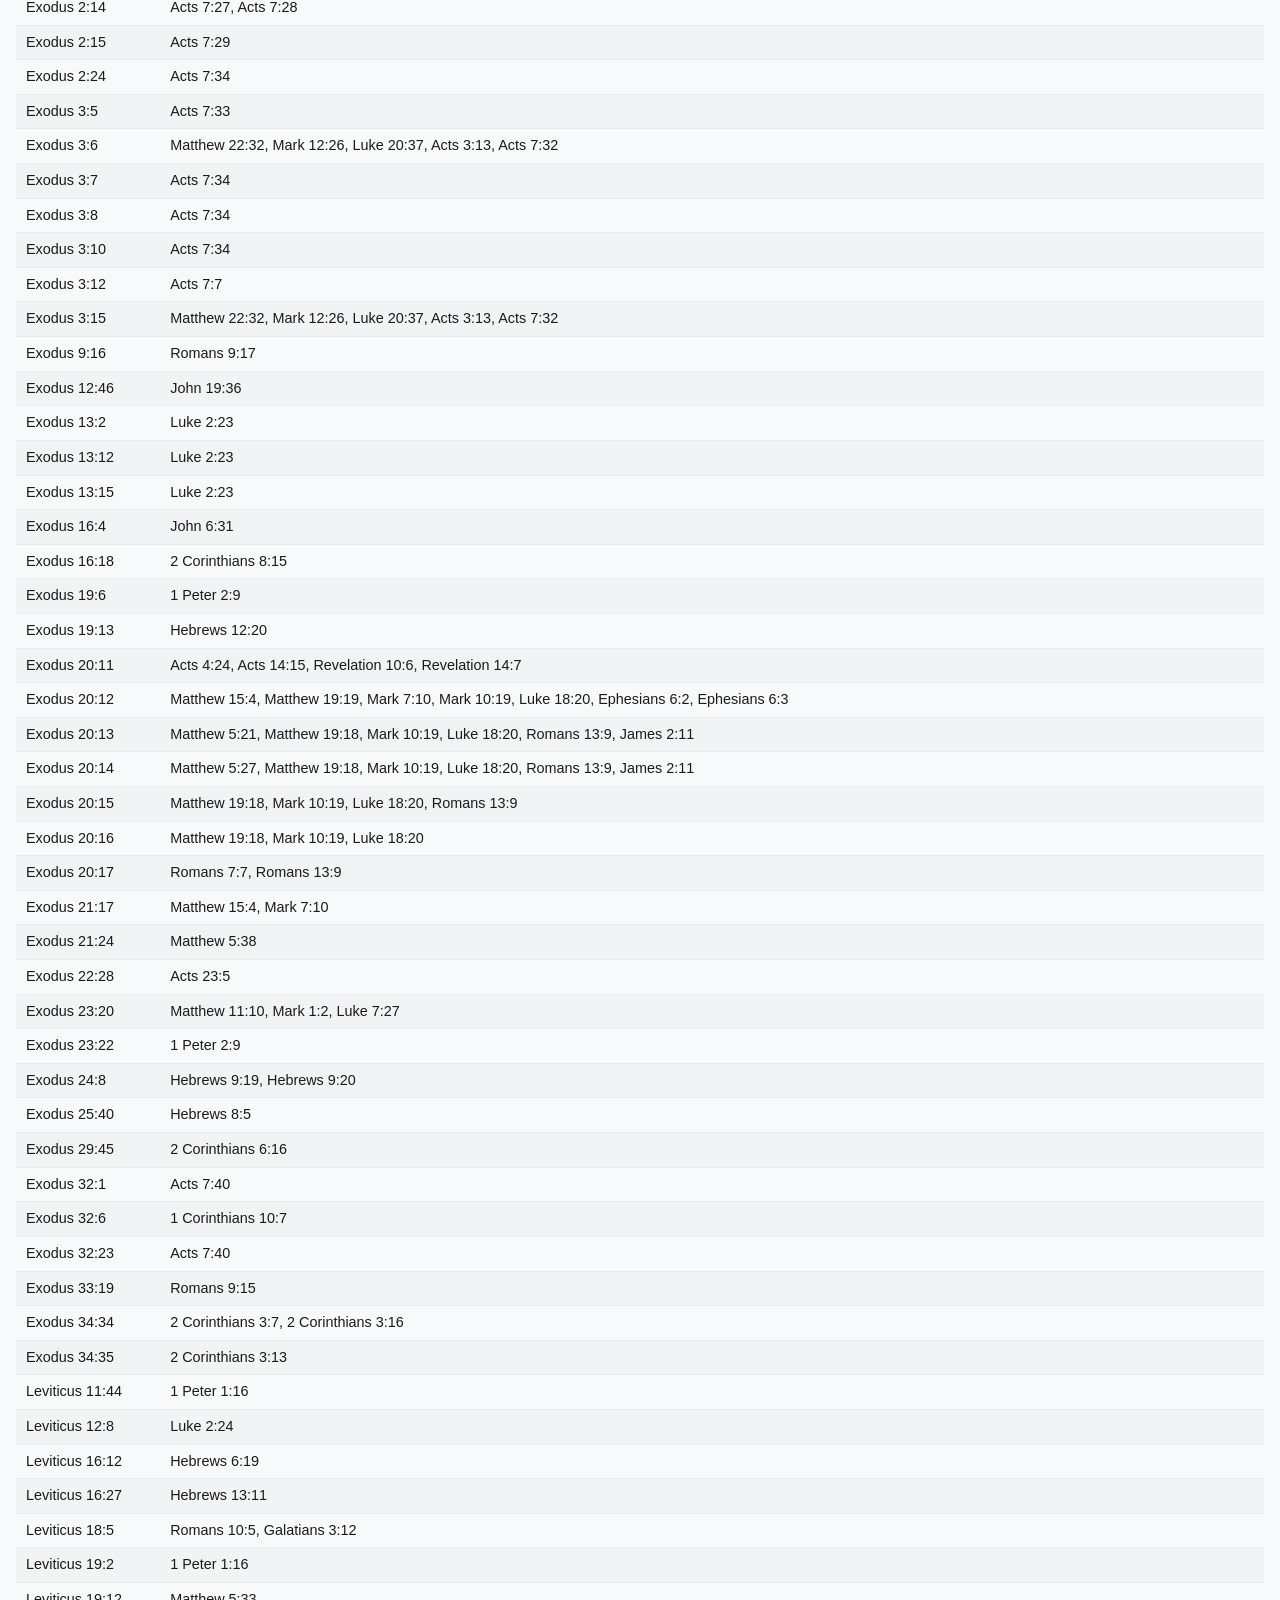
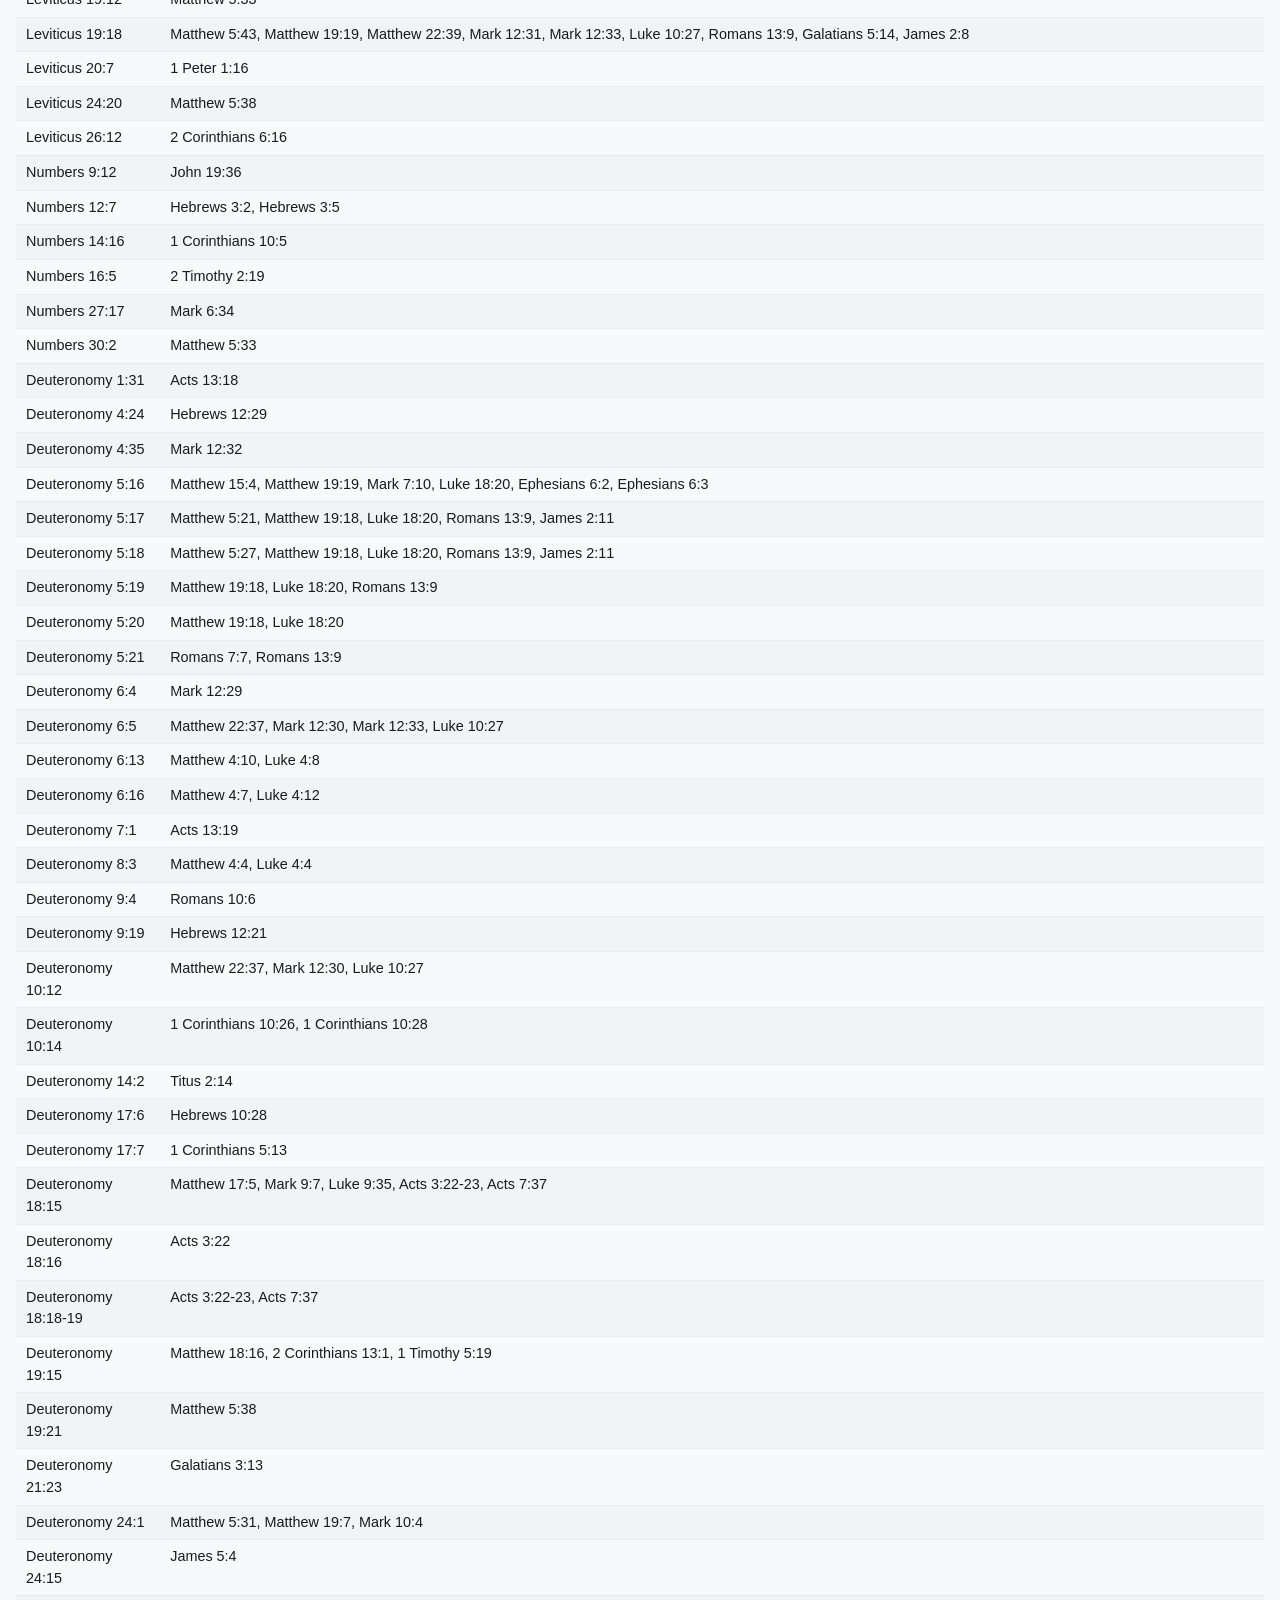
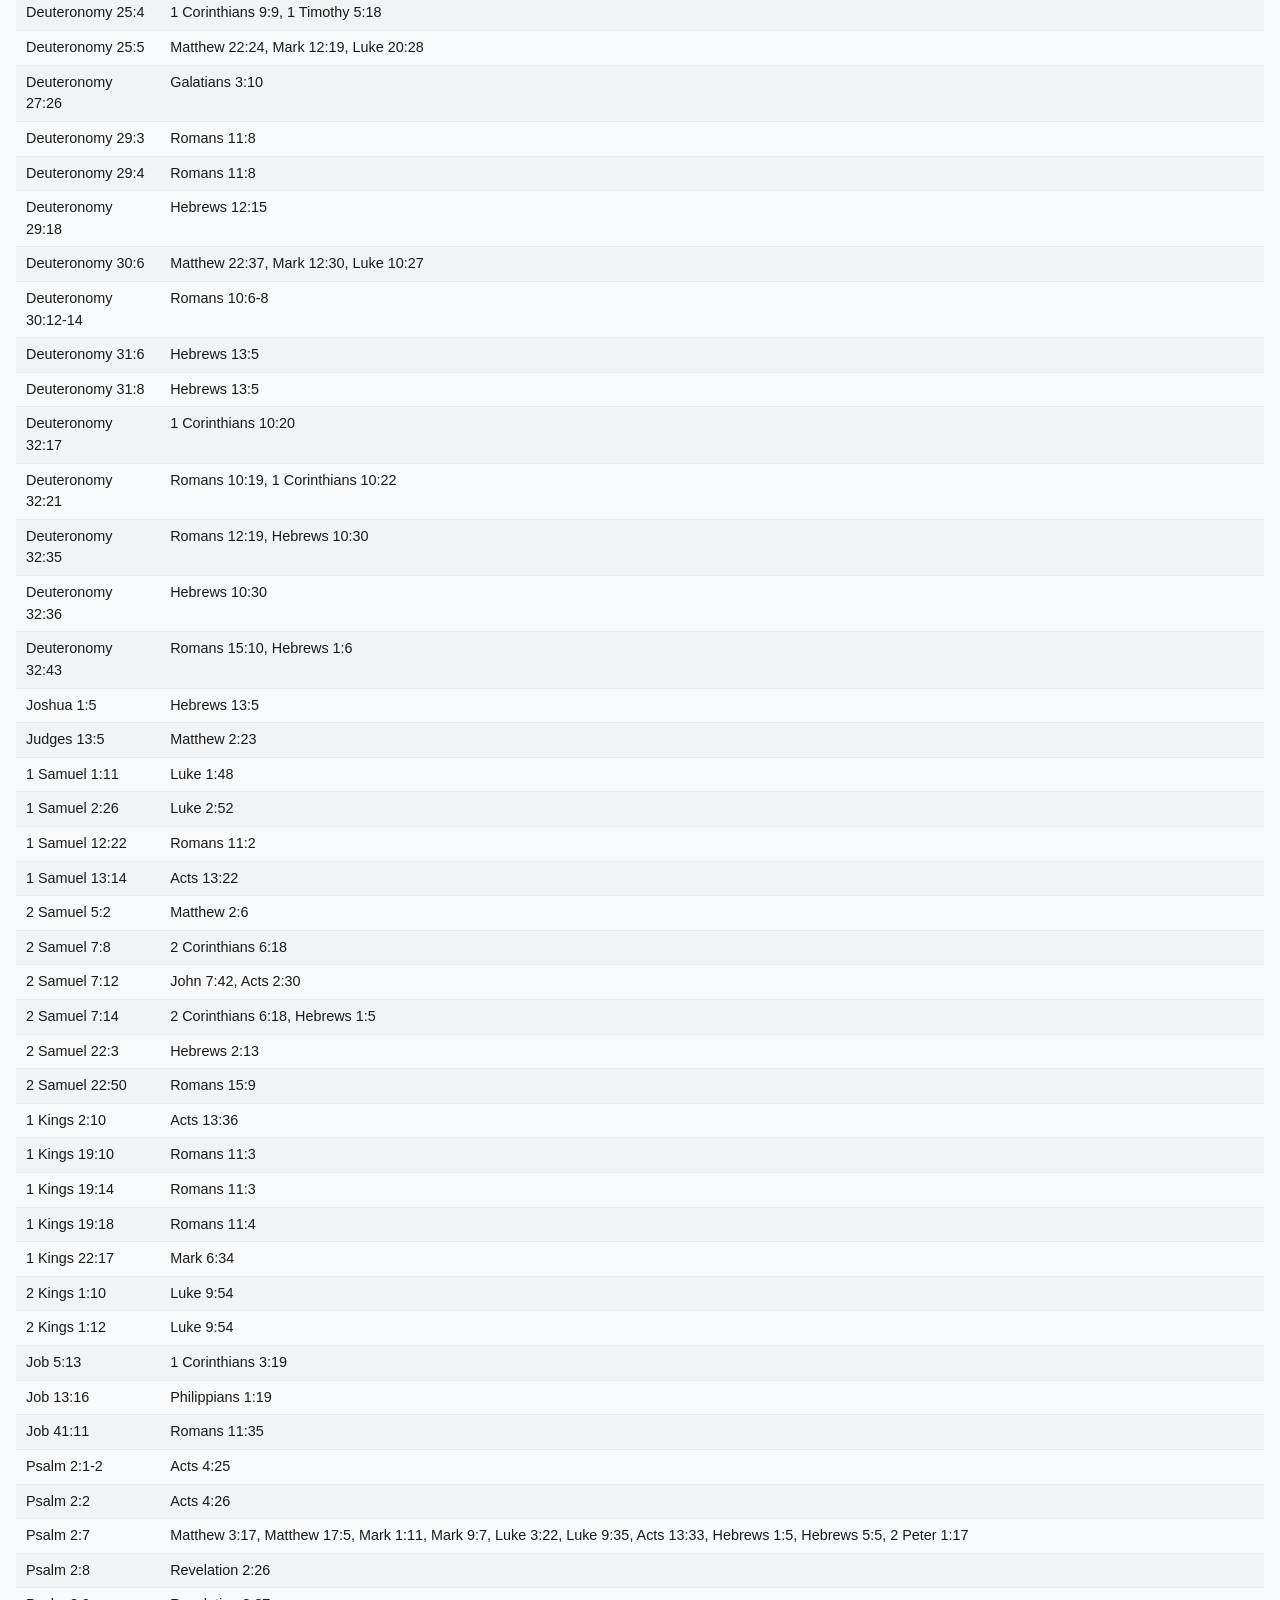
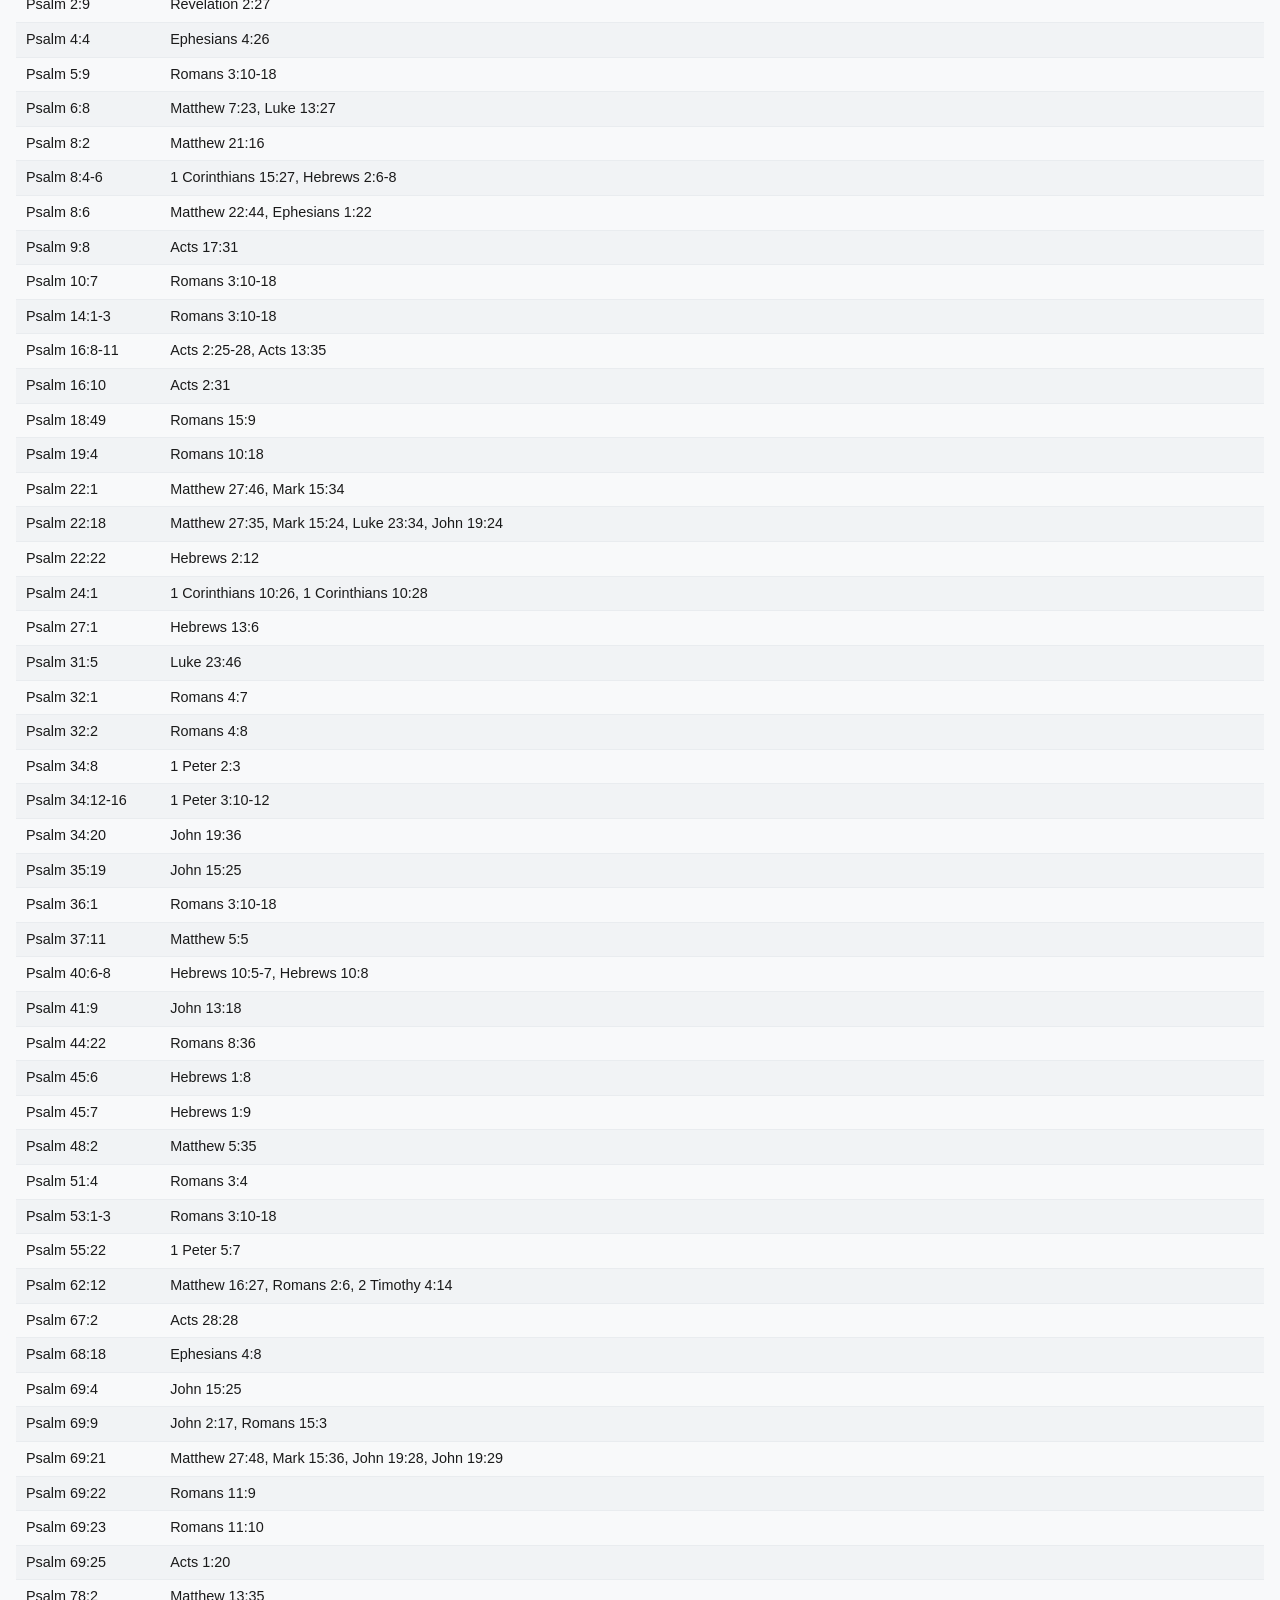
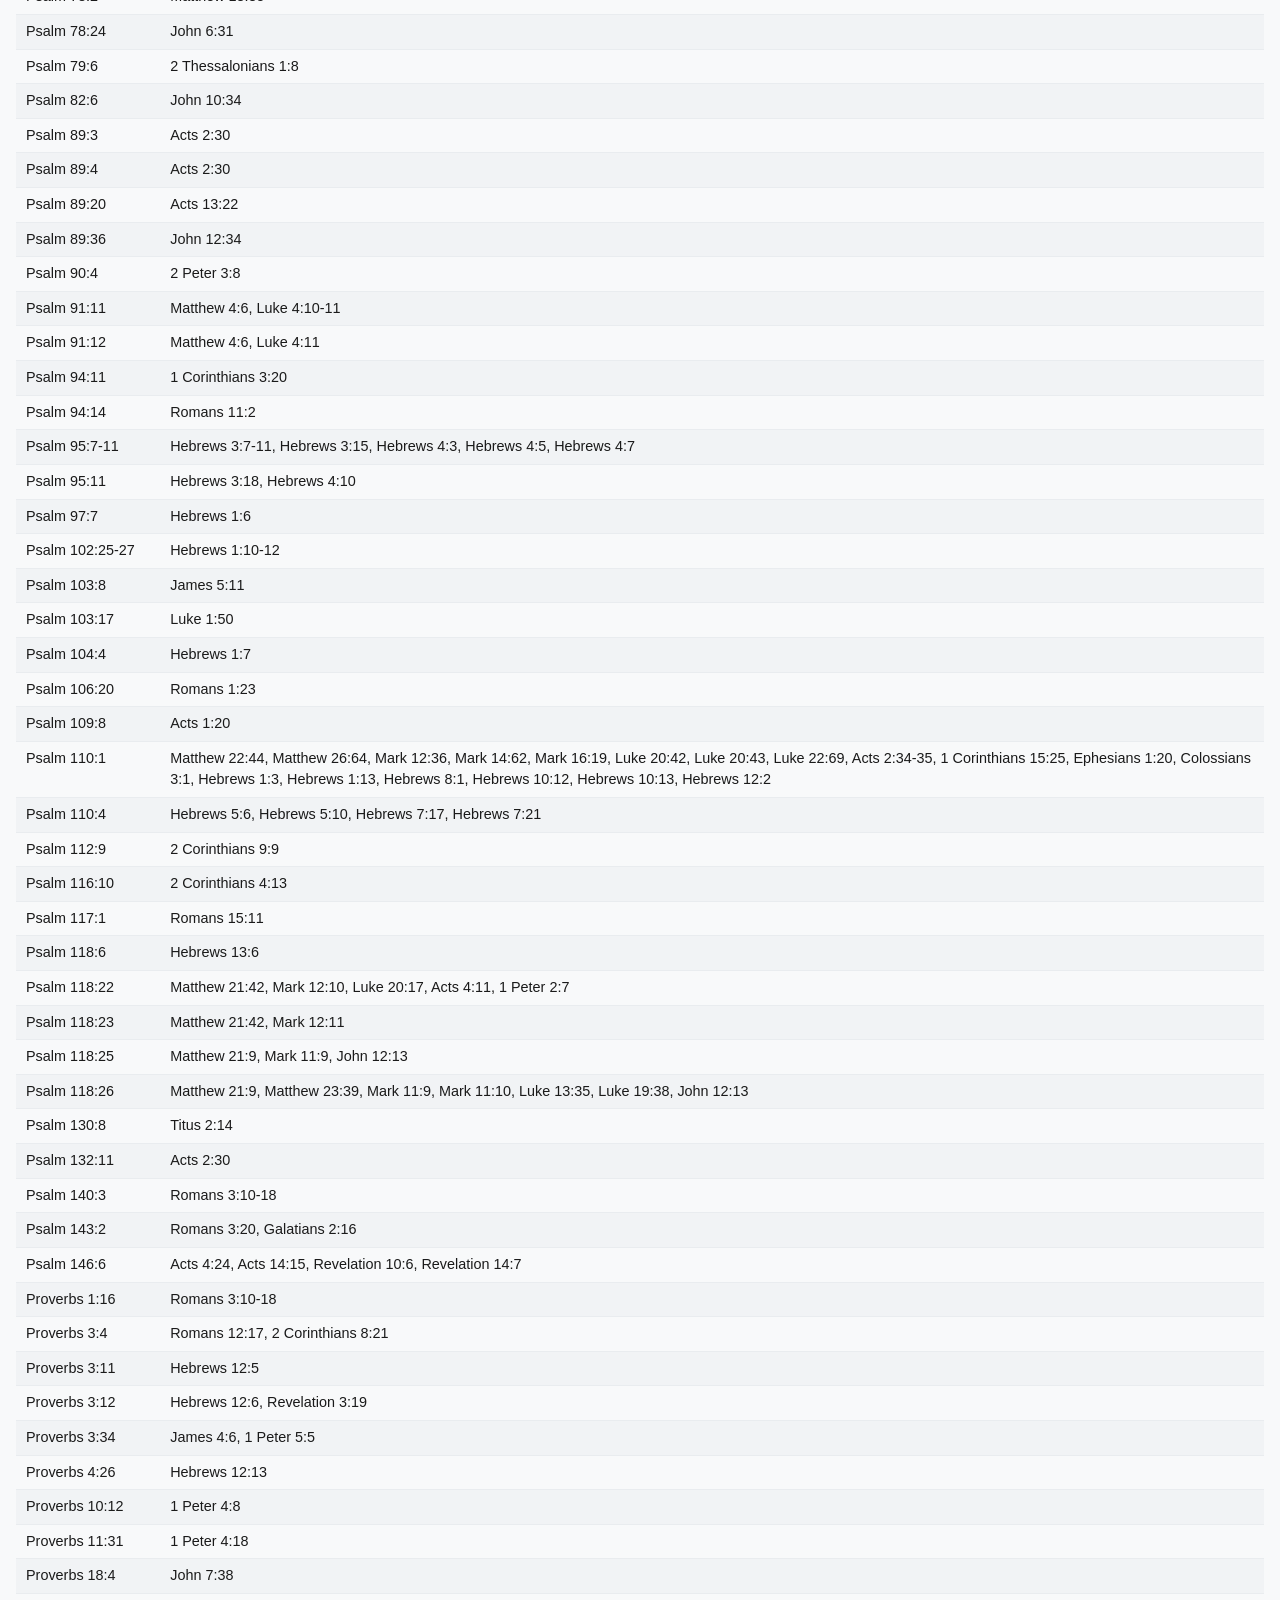
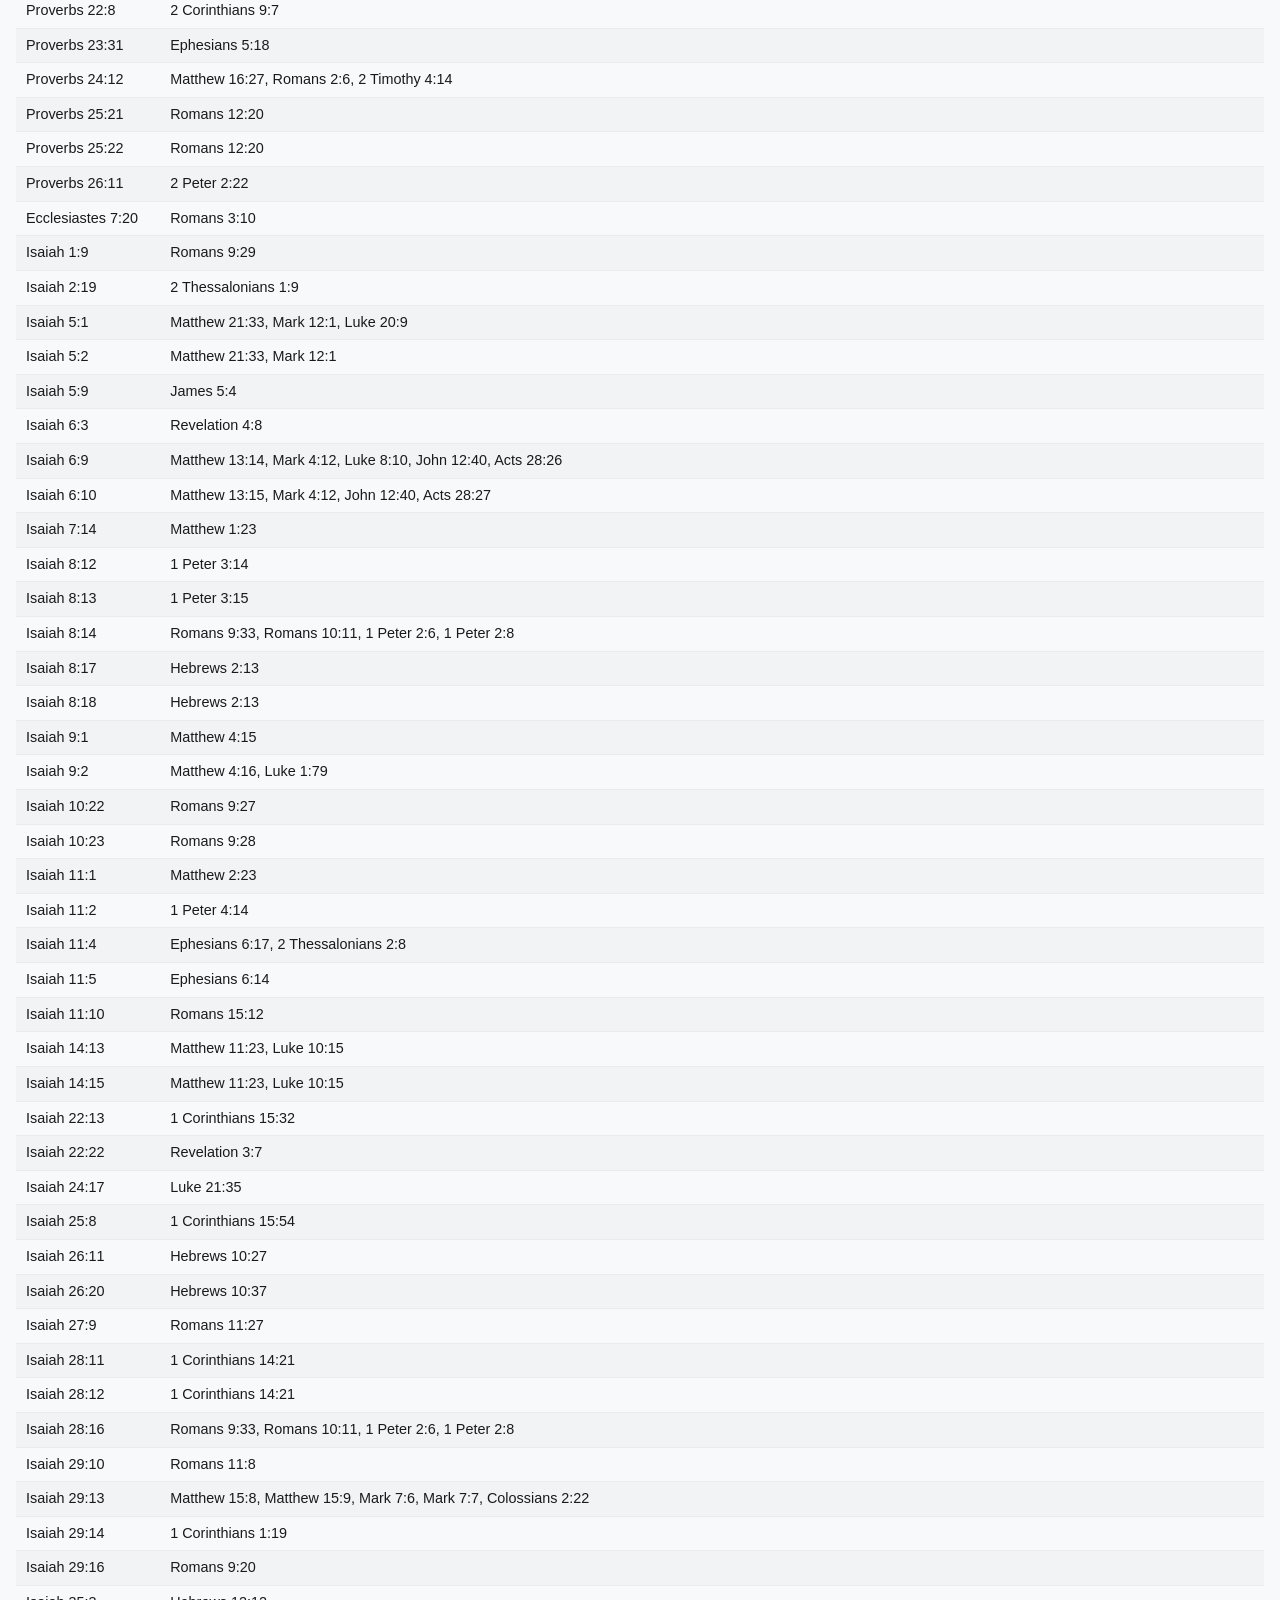
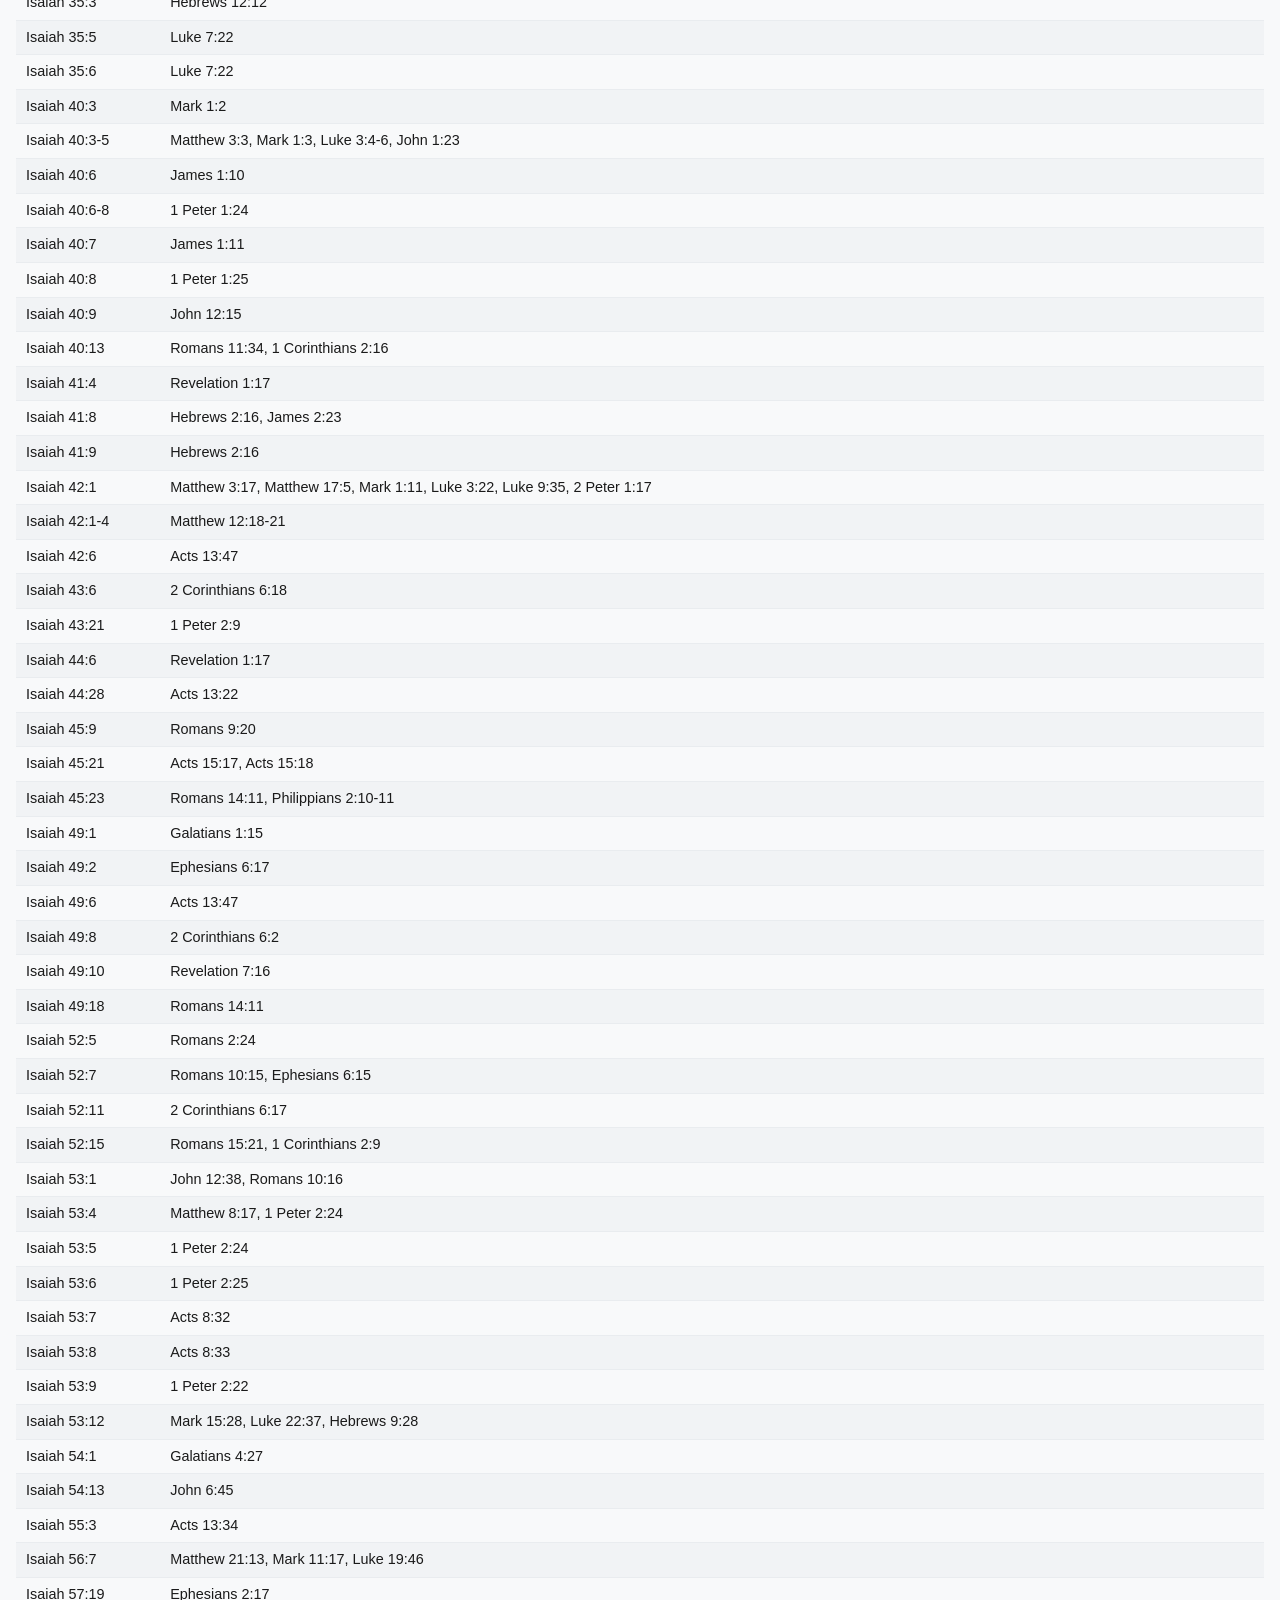
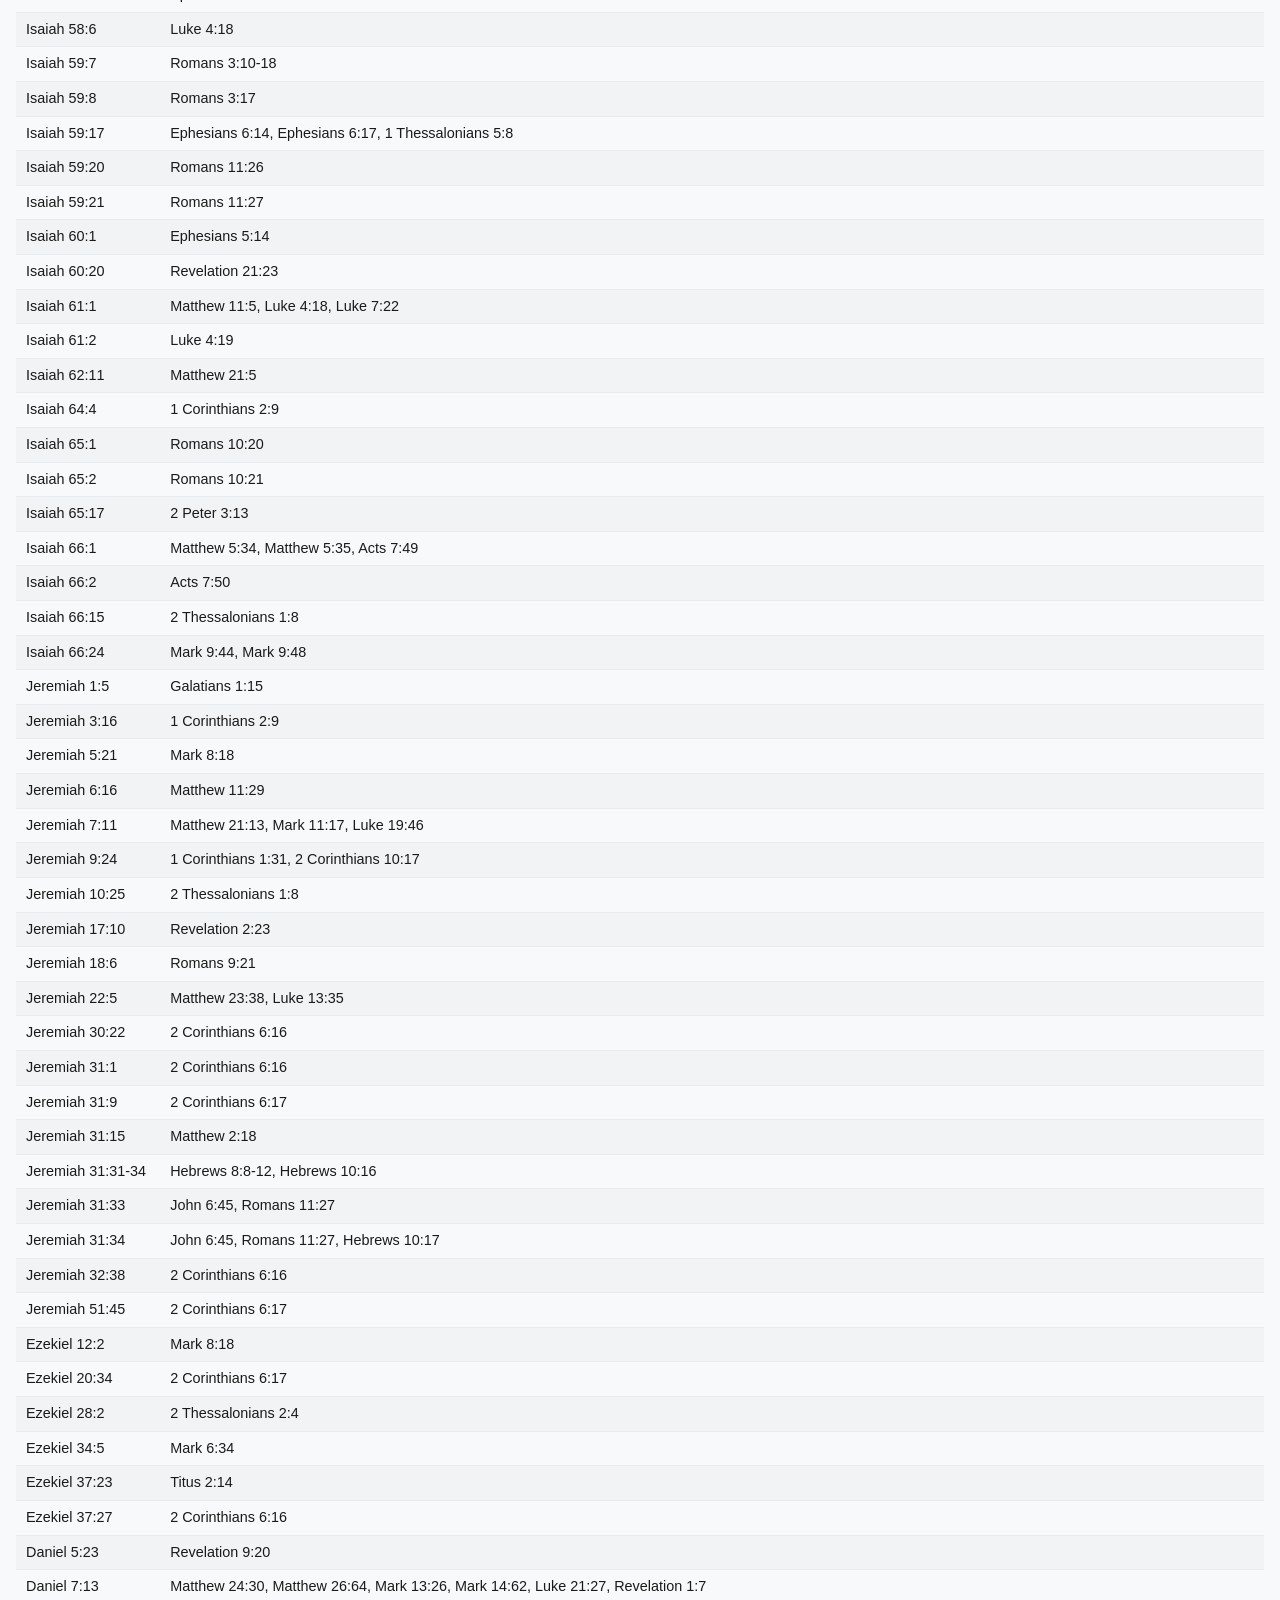
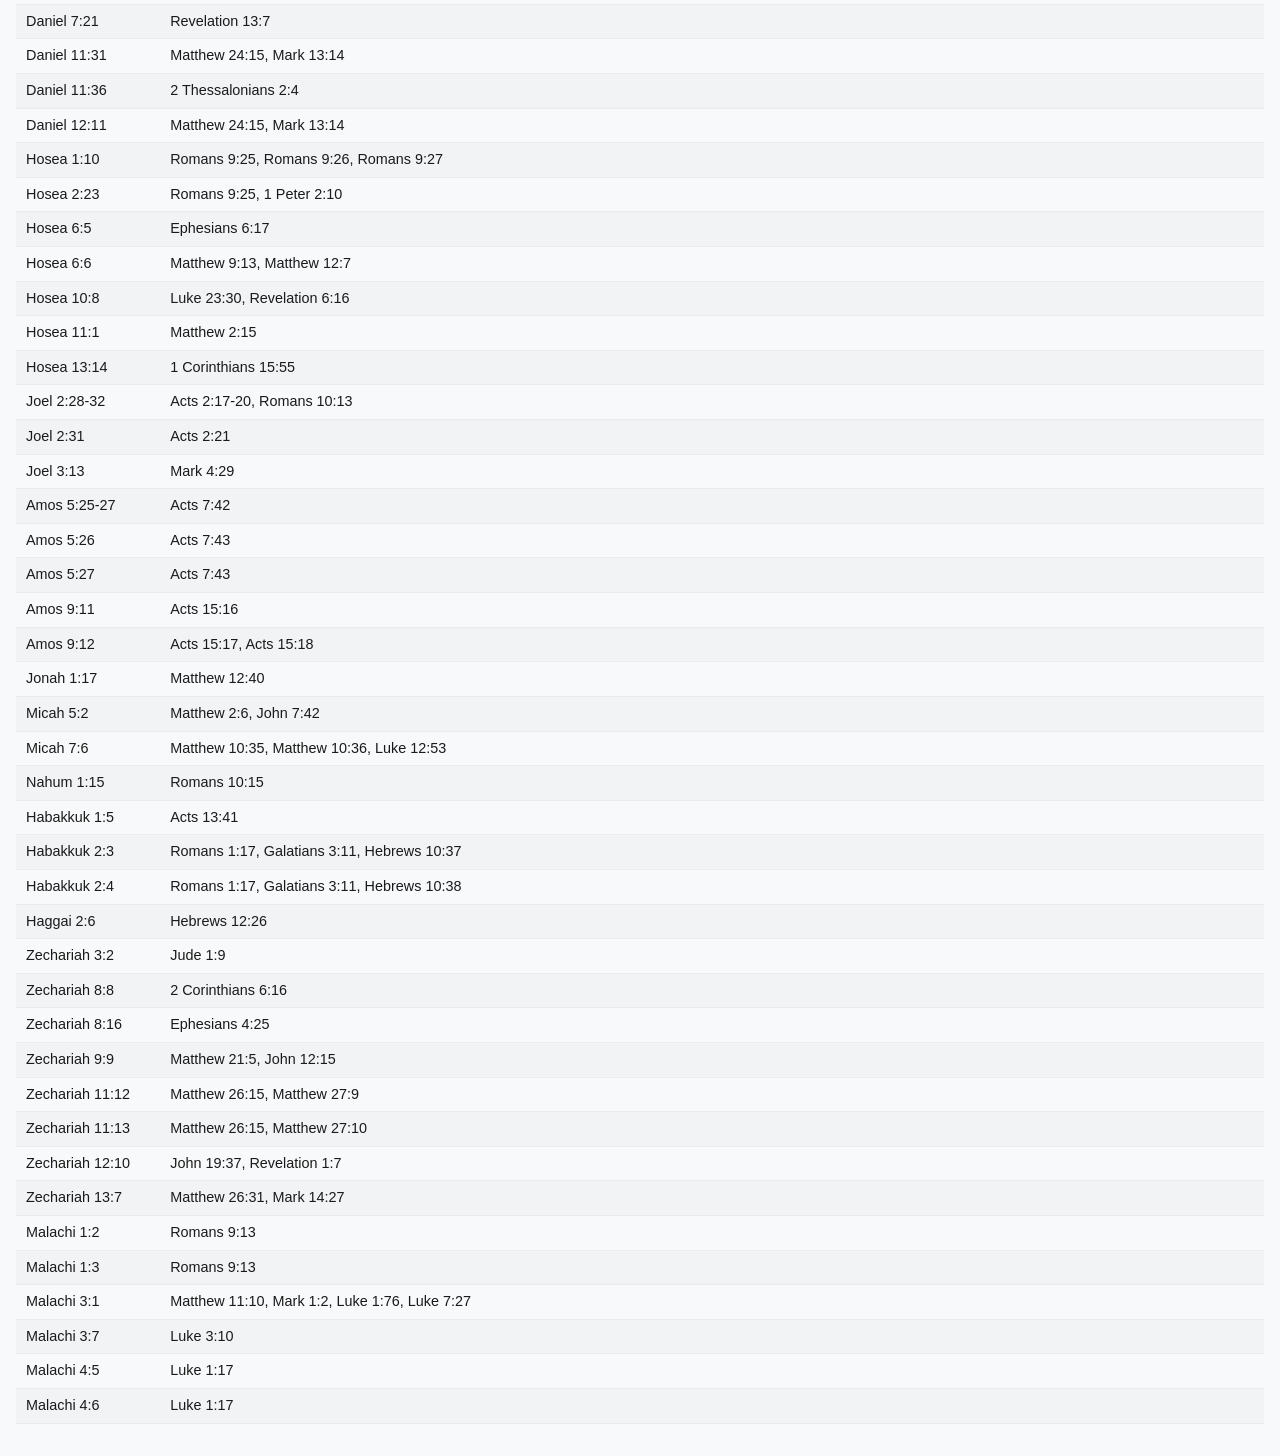
==== commit aafa8219: "Add quotation_range table; preserve verse ranges in schema, exports, and web app Redesign the databa" ====
--- a/web/browse.html
+++ b/web/browse.html
@@ -69,8 +69,8 @@
 
     // ——— Parse a reference string ———
     function parseRef(ref) {
-      // Match: optional "N " prefix, then book name, then chapter:verse
-      const m = ref.match(/^(.+?)\s+(\d+):(\d+)$/);
+      // Match: optional "N " prefix, then book name, then chapter:verse or chapter:verse-verse
+      const m = ref.match(/^(.+?)\s+(\d+):(\d+)(?:-(\d+))?$/);
       if (!m) return { book: ref, chapter: 0, verse: 0 };
       return { book: m[1], chapter: parseInt(m[2], 10), verse: parseInt(m[3], 10) };
     }
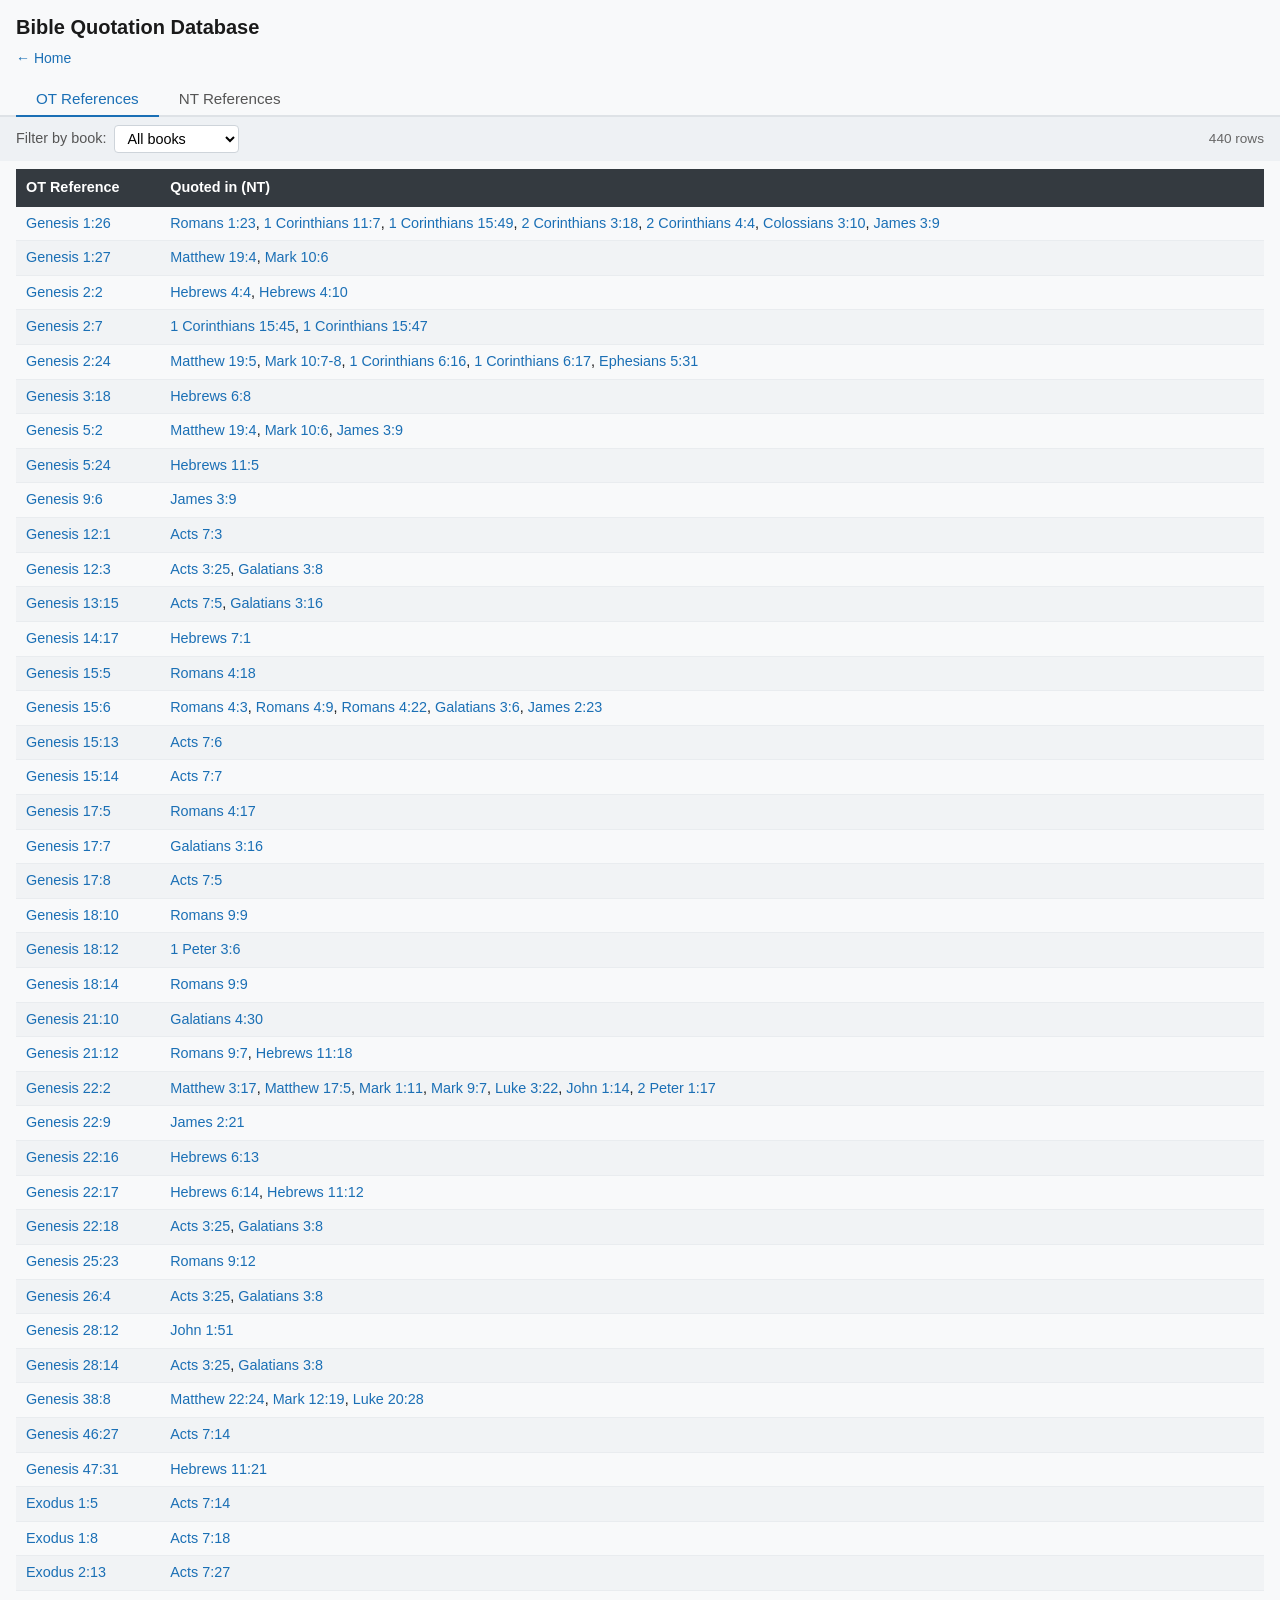
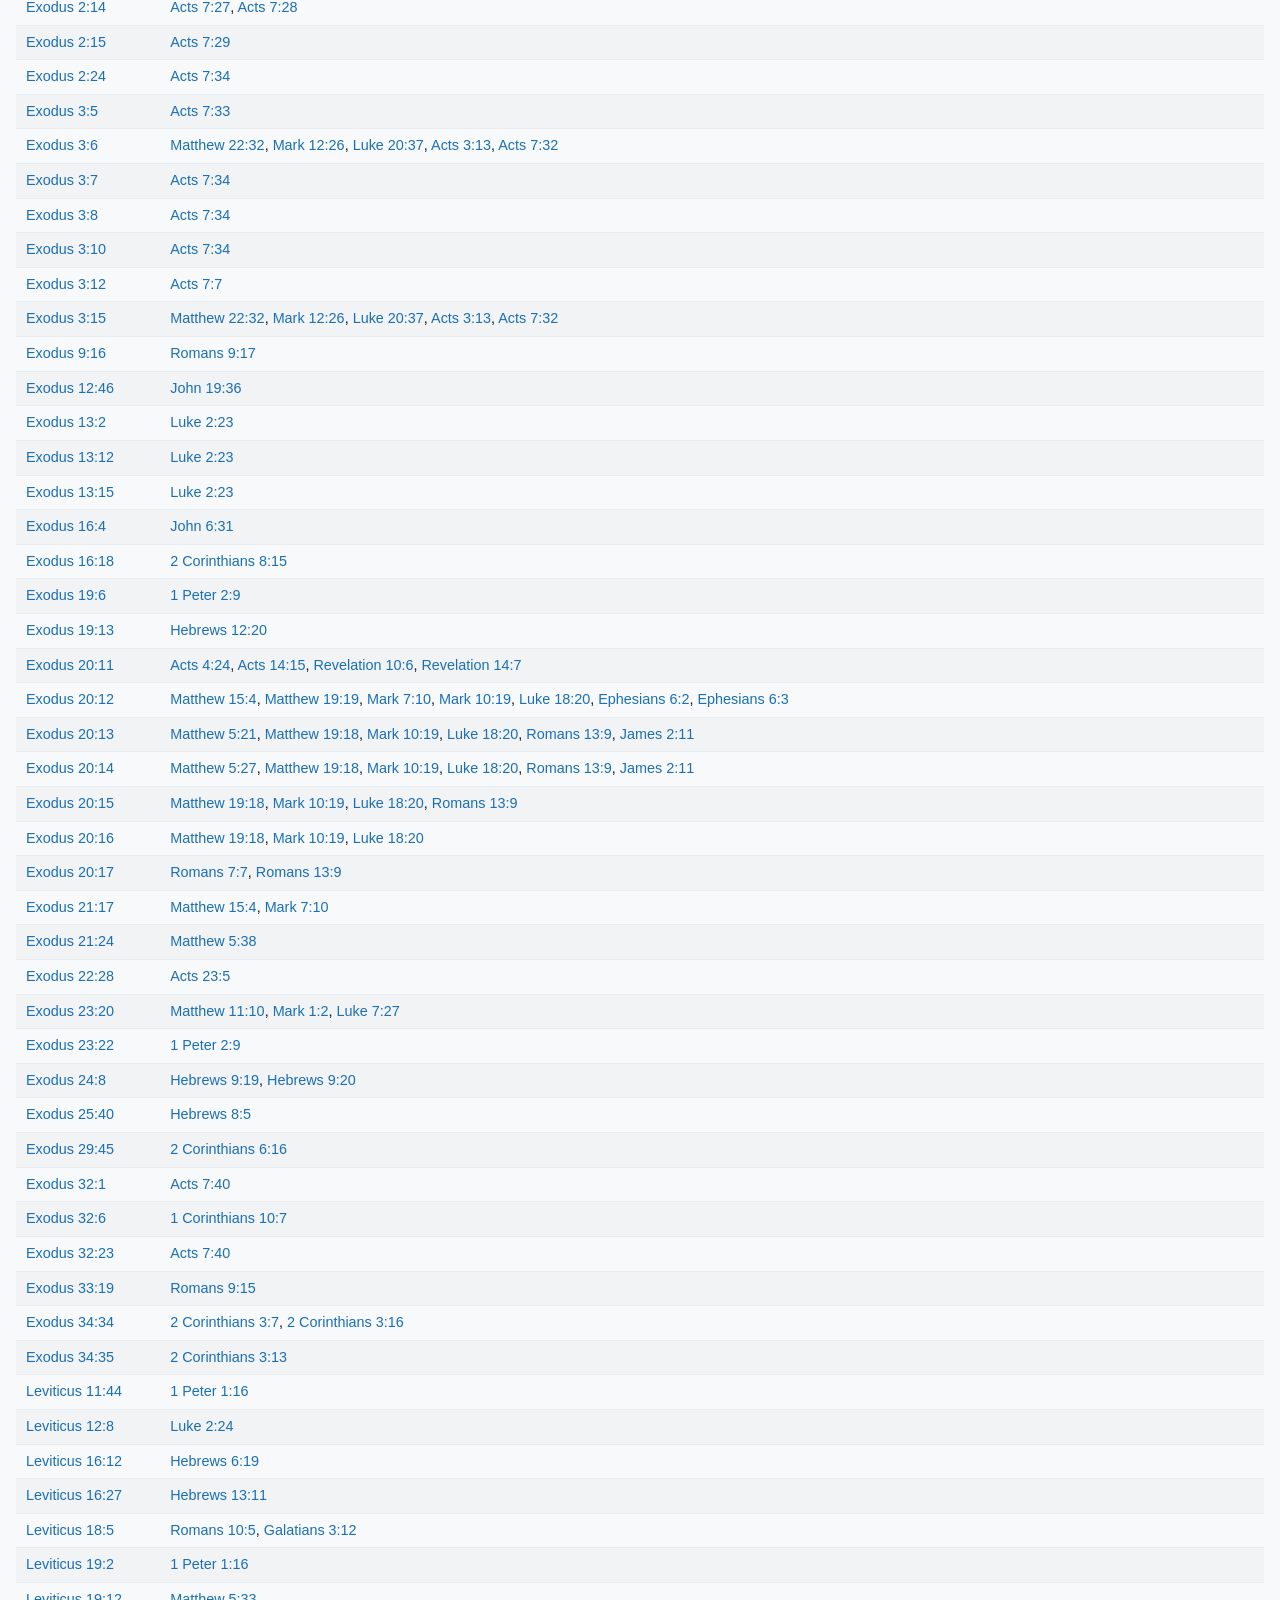
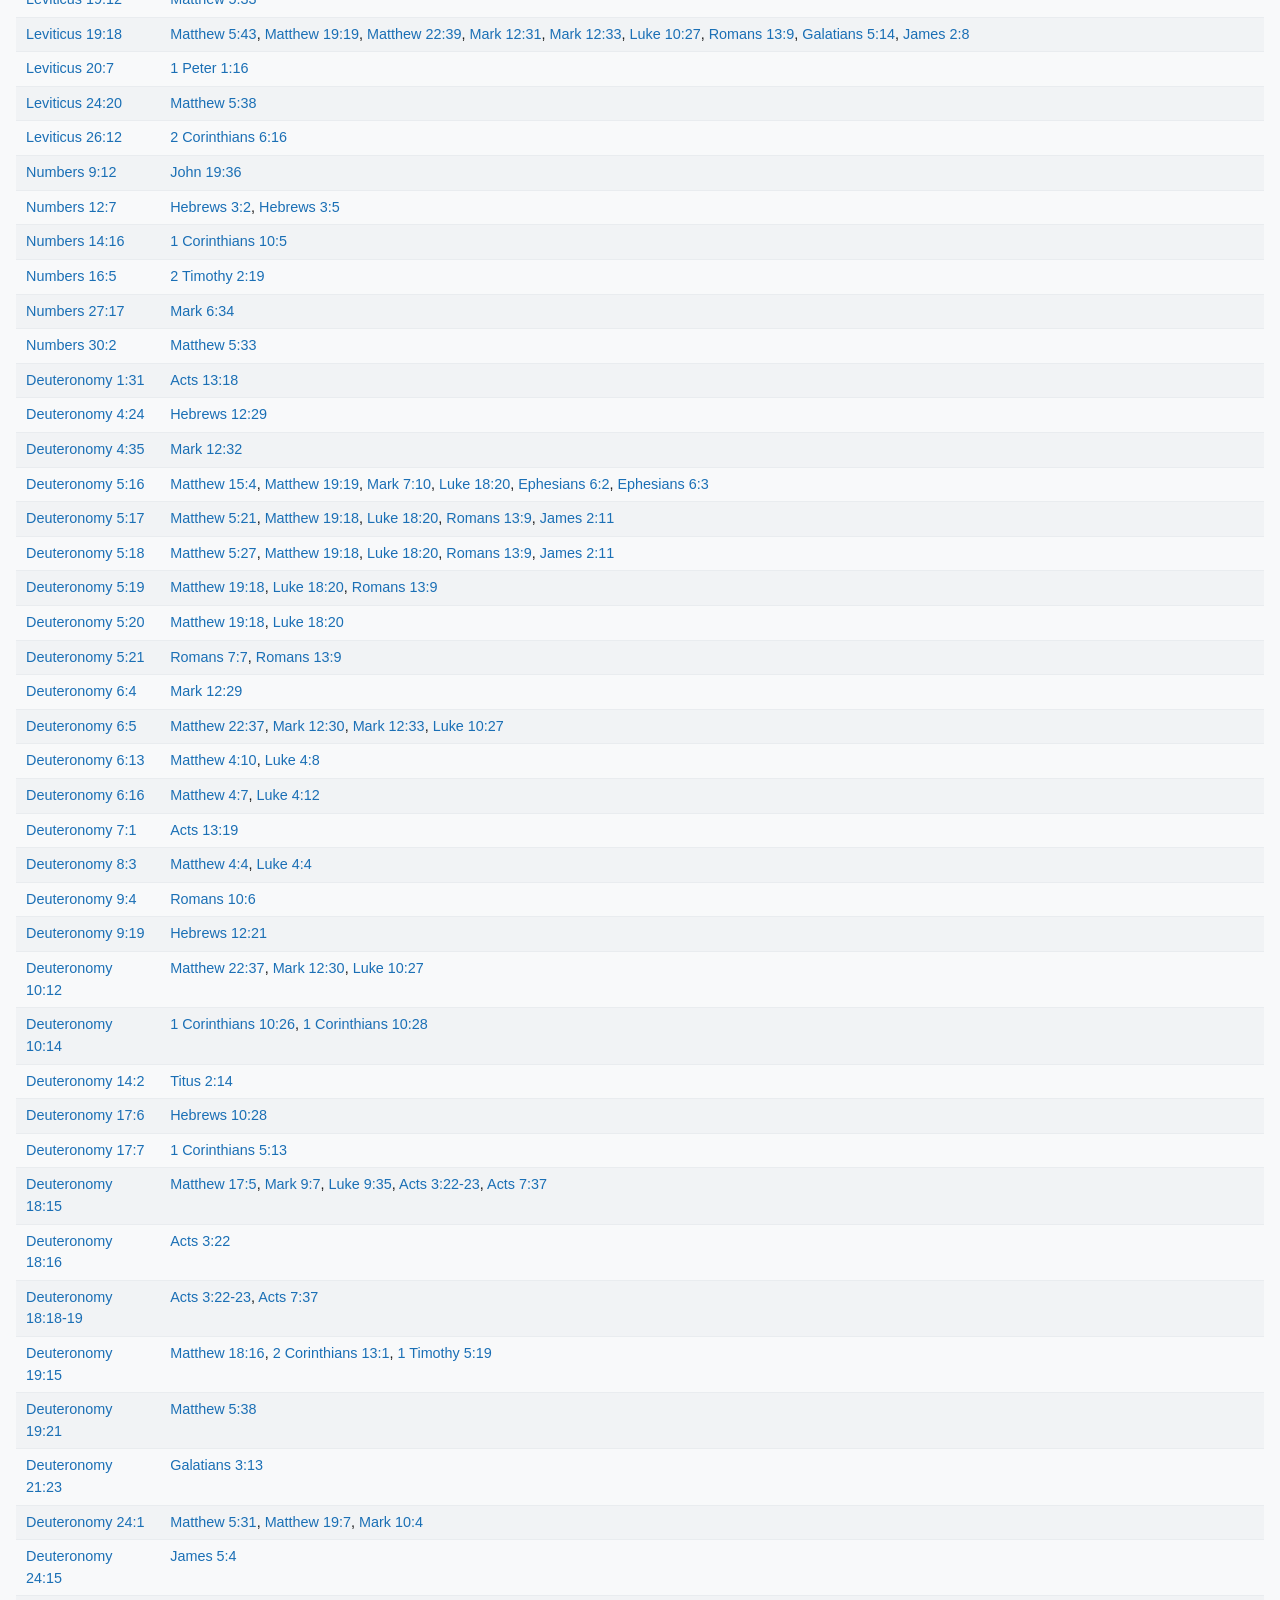
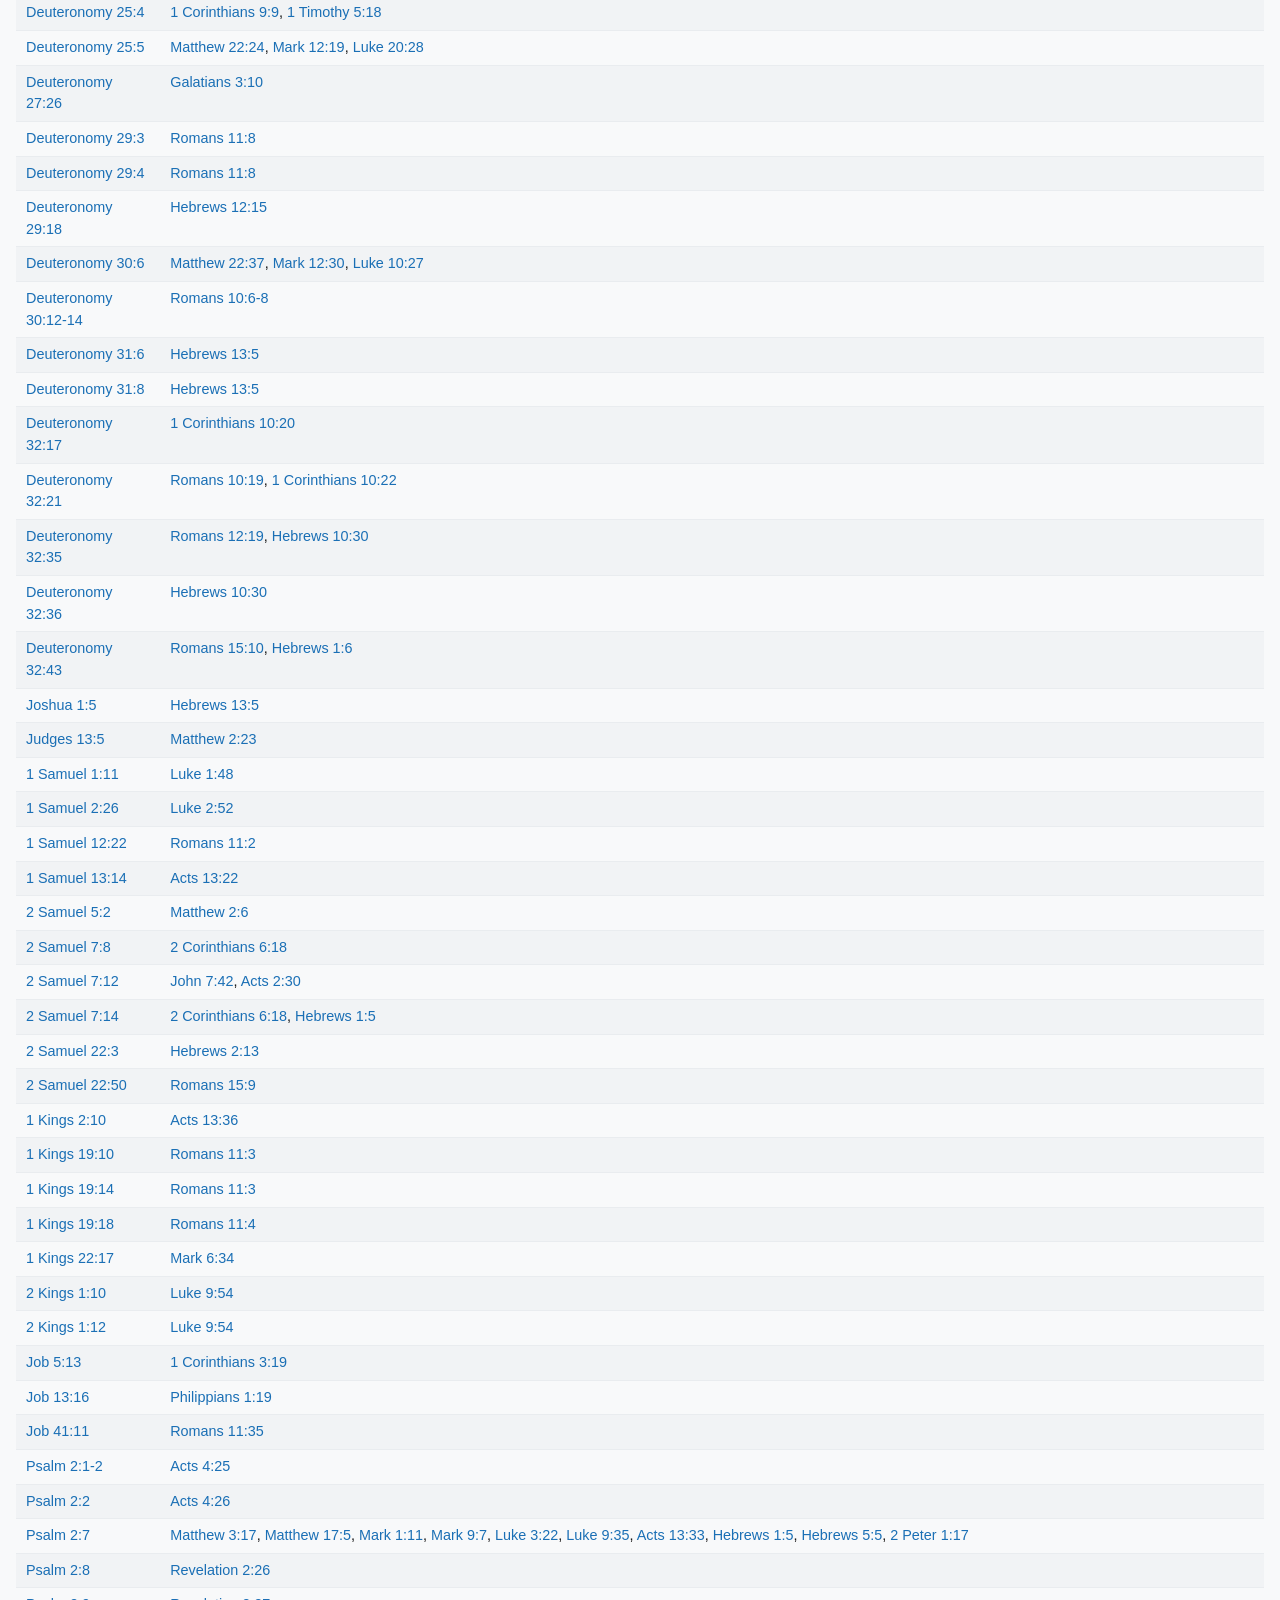
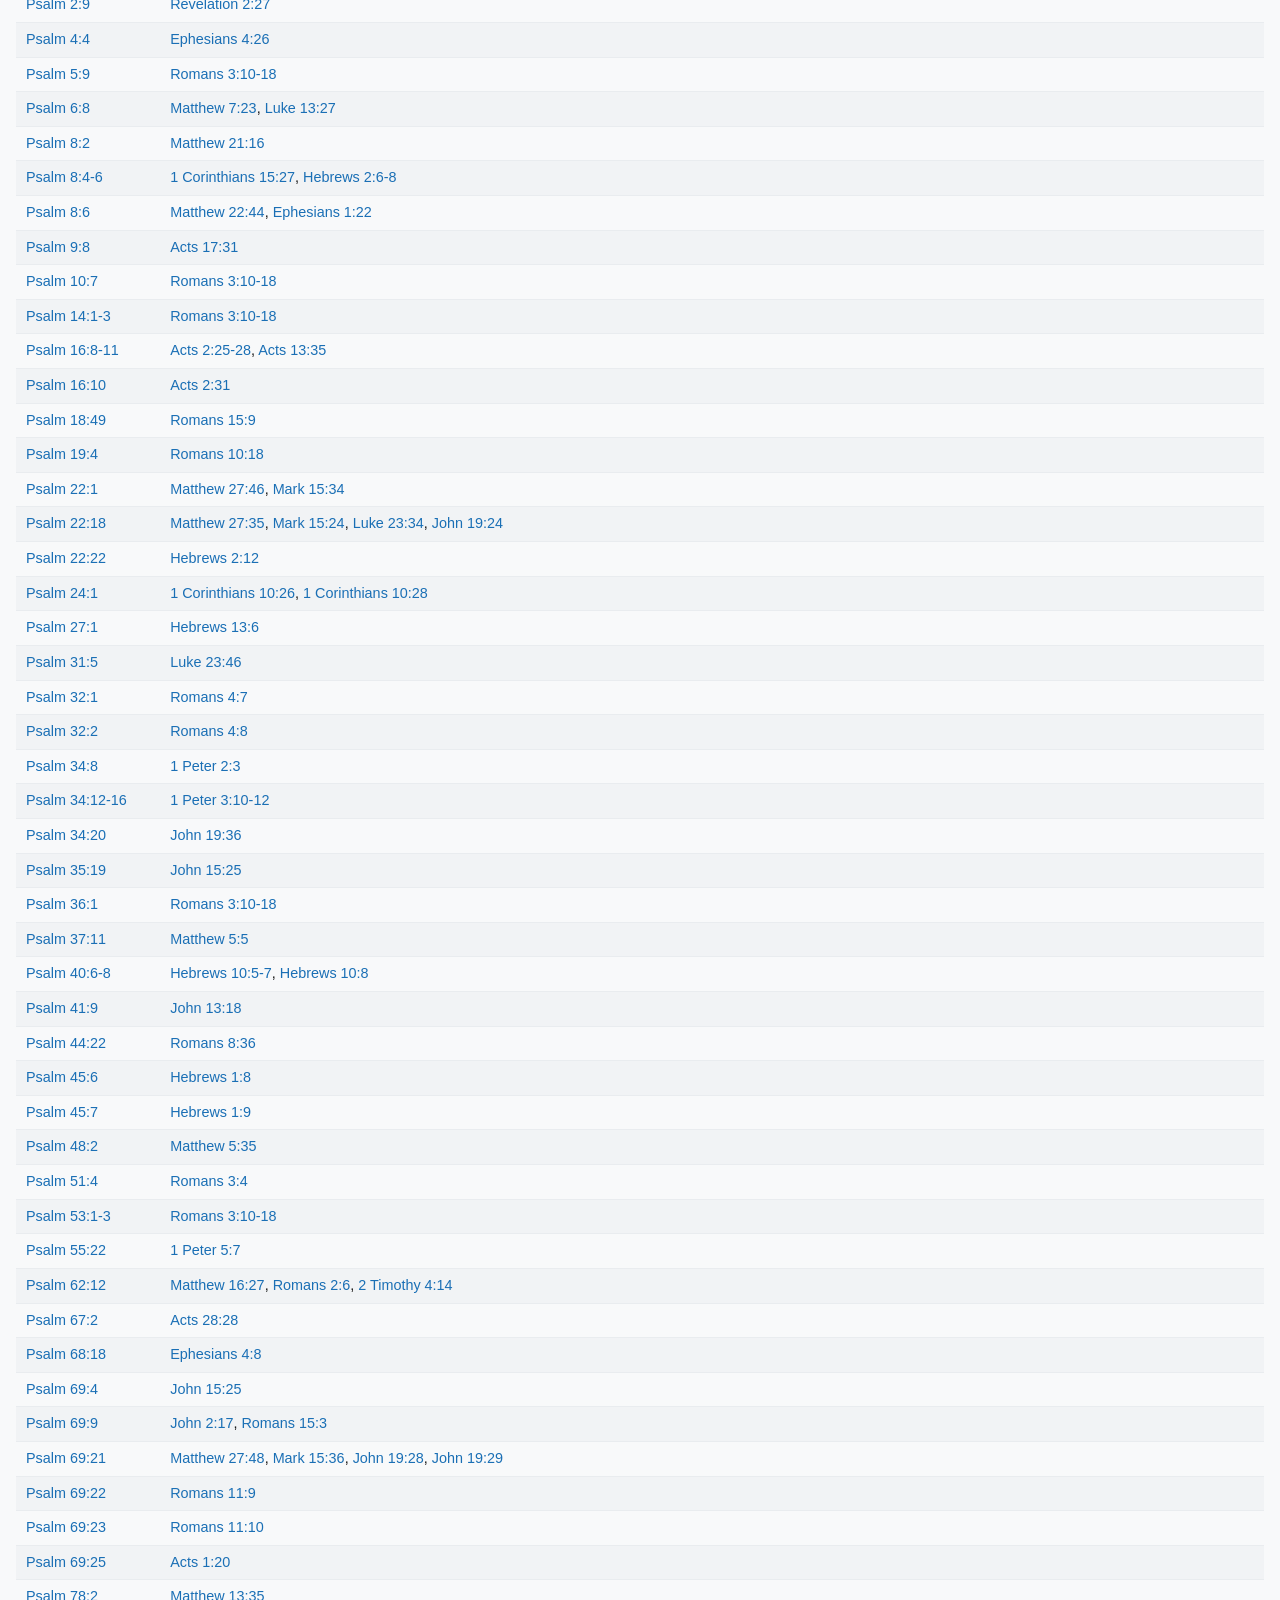
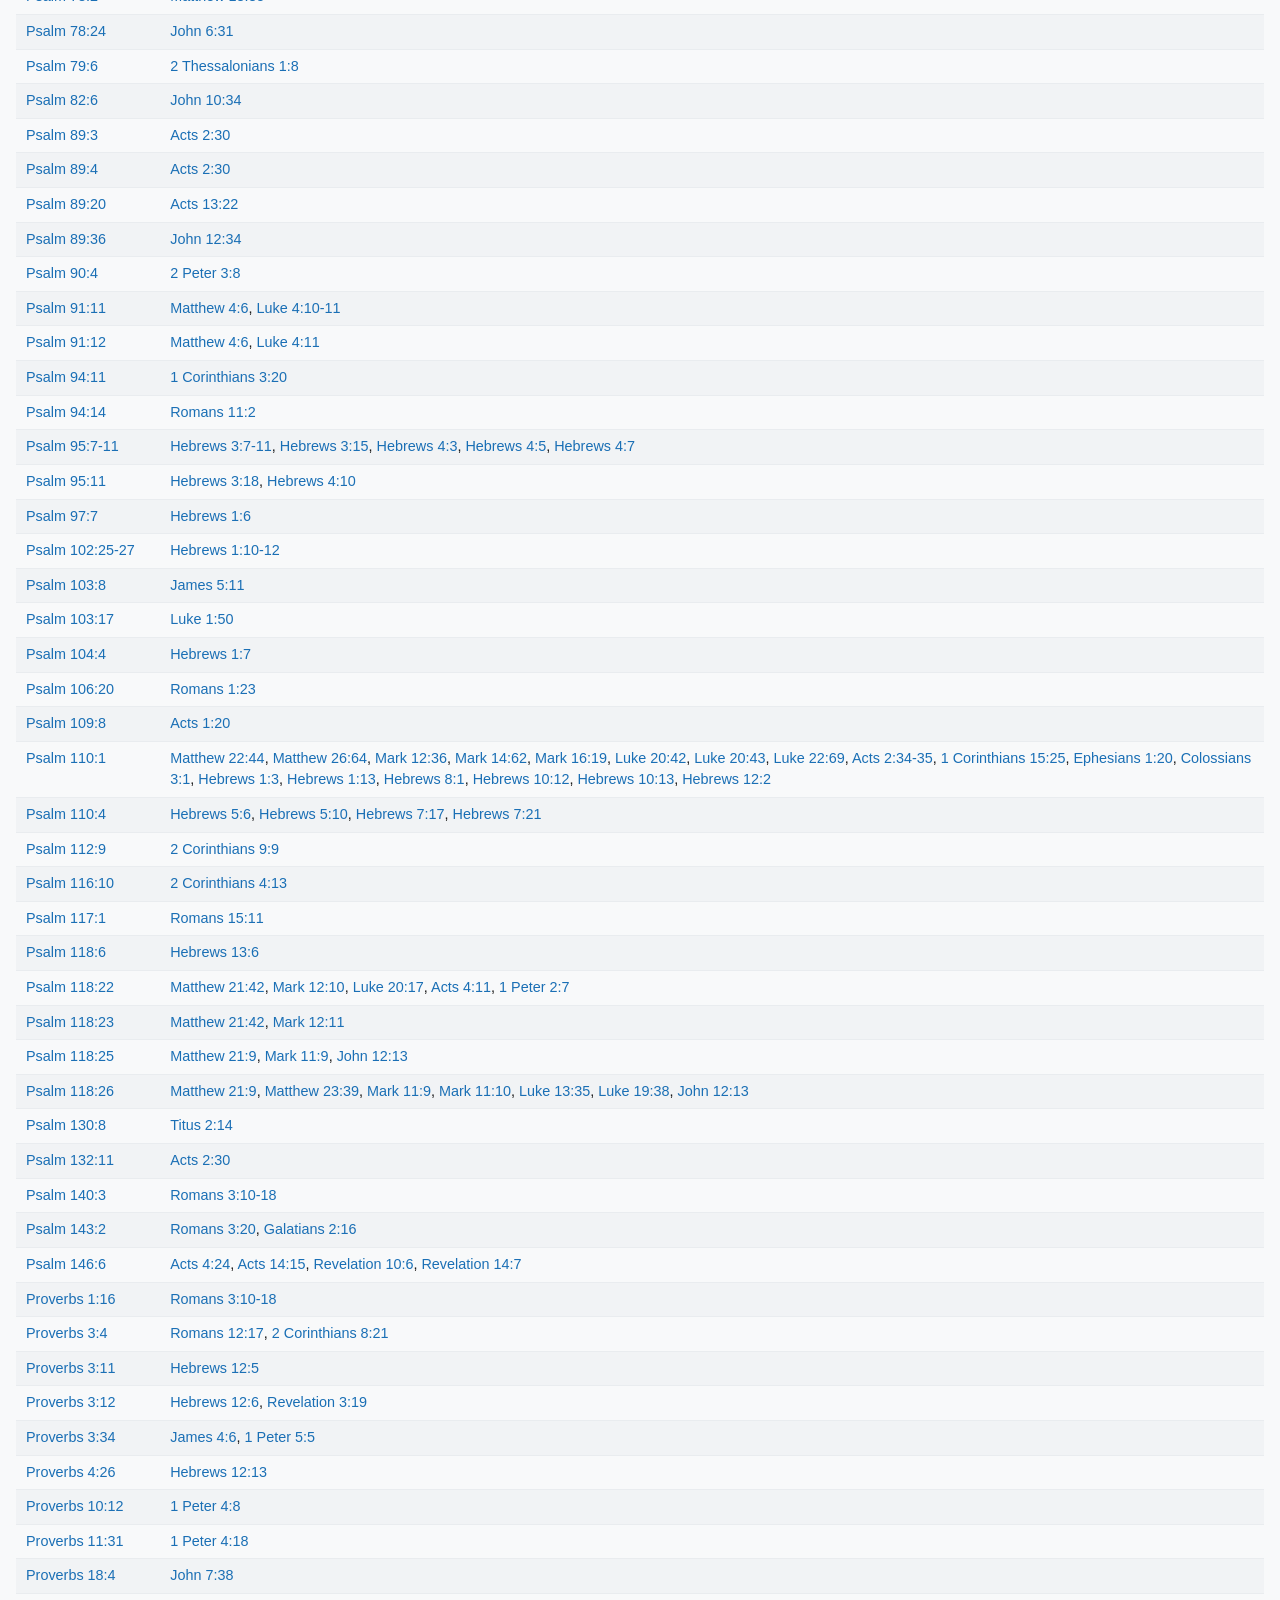
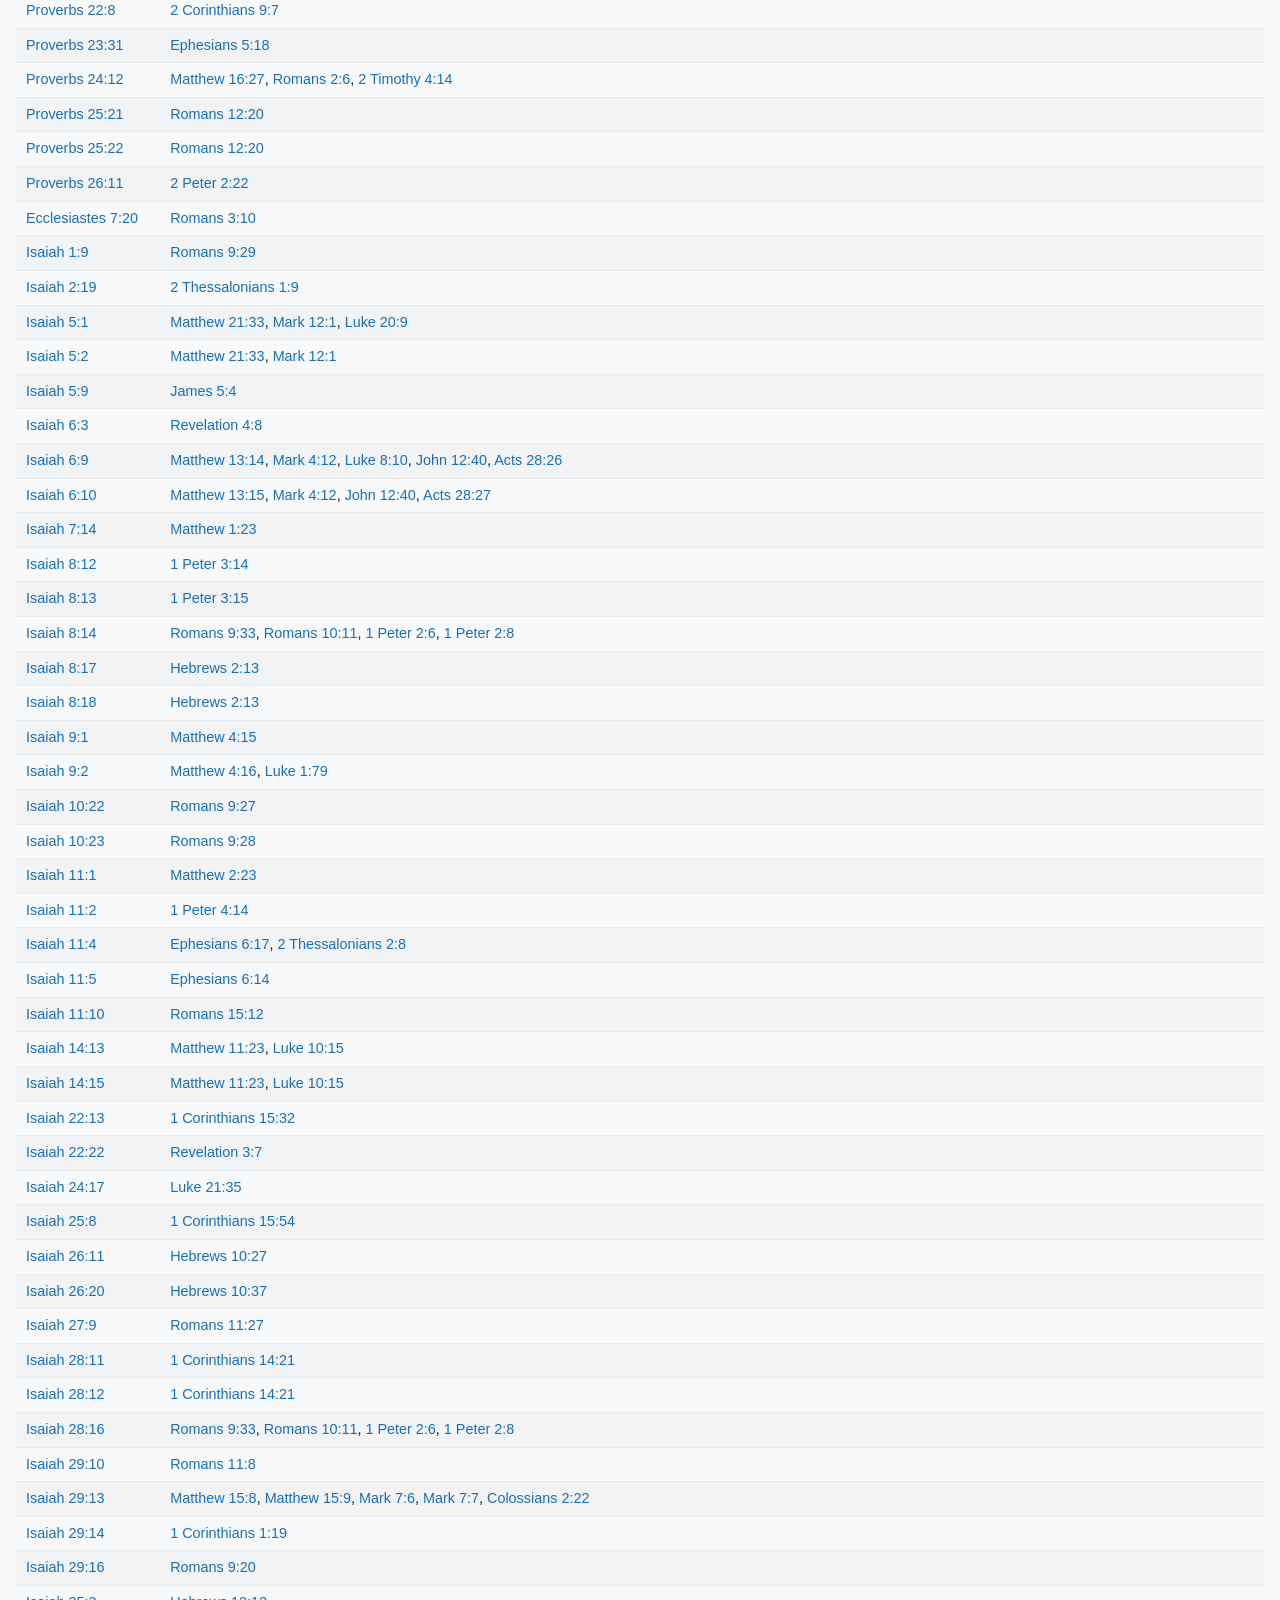
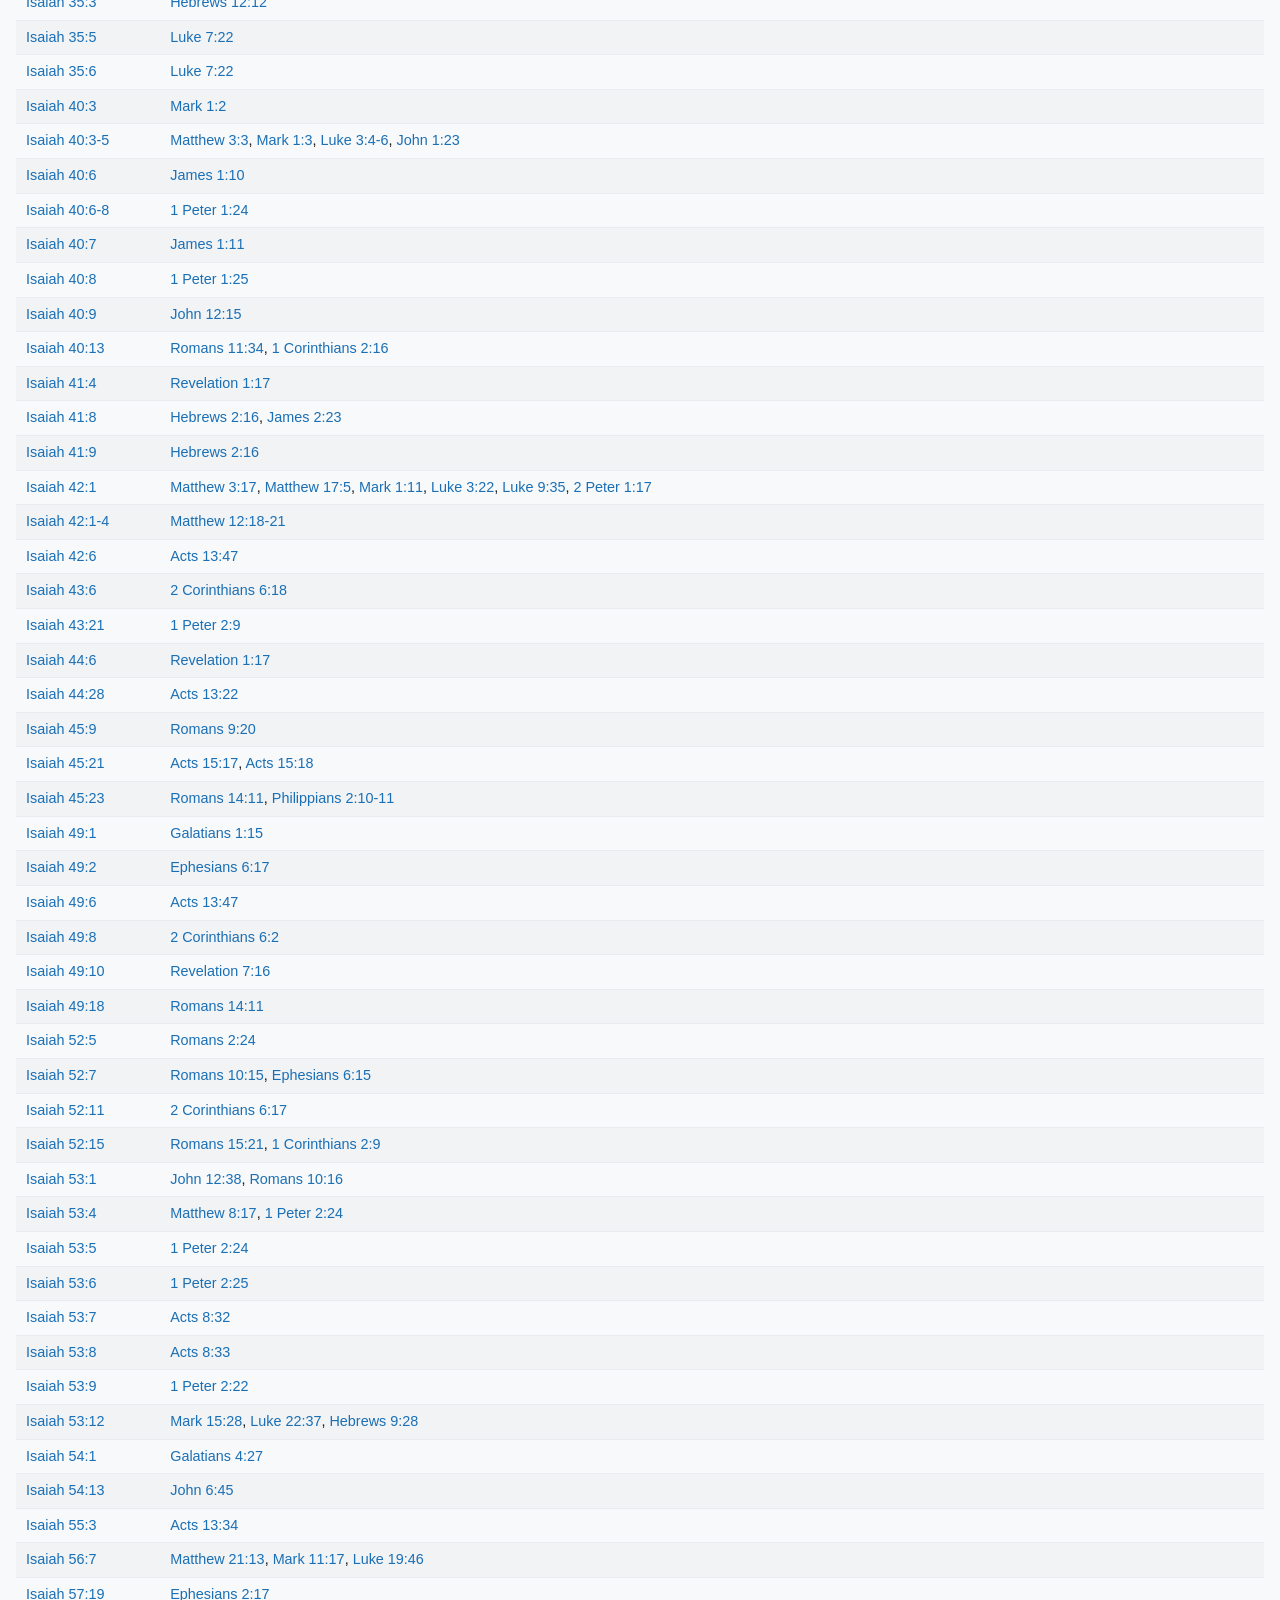
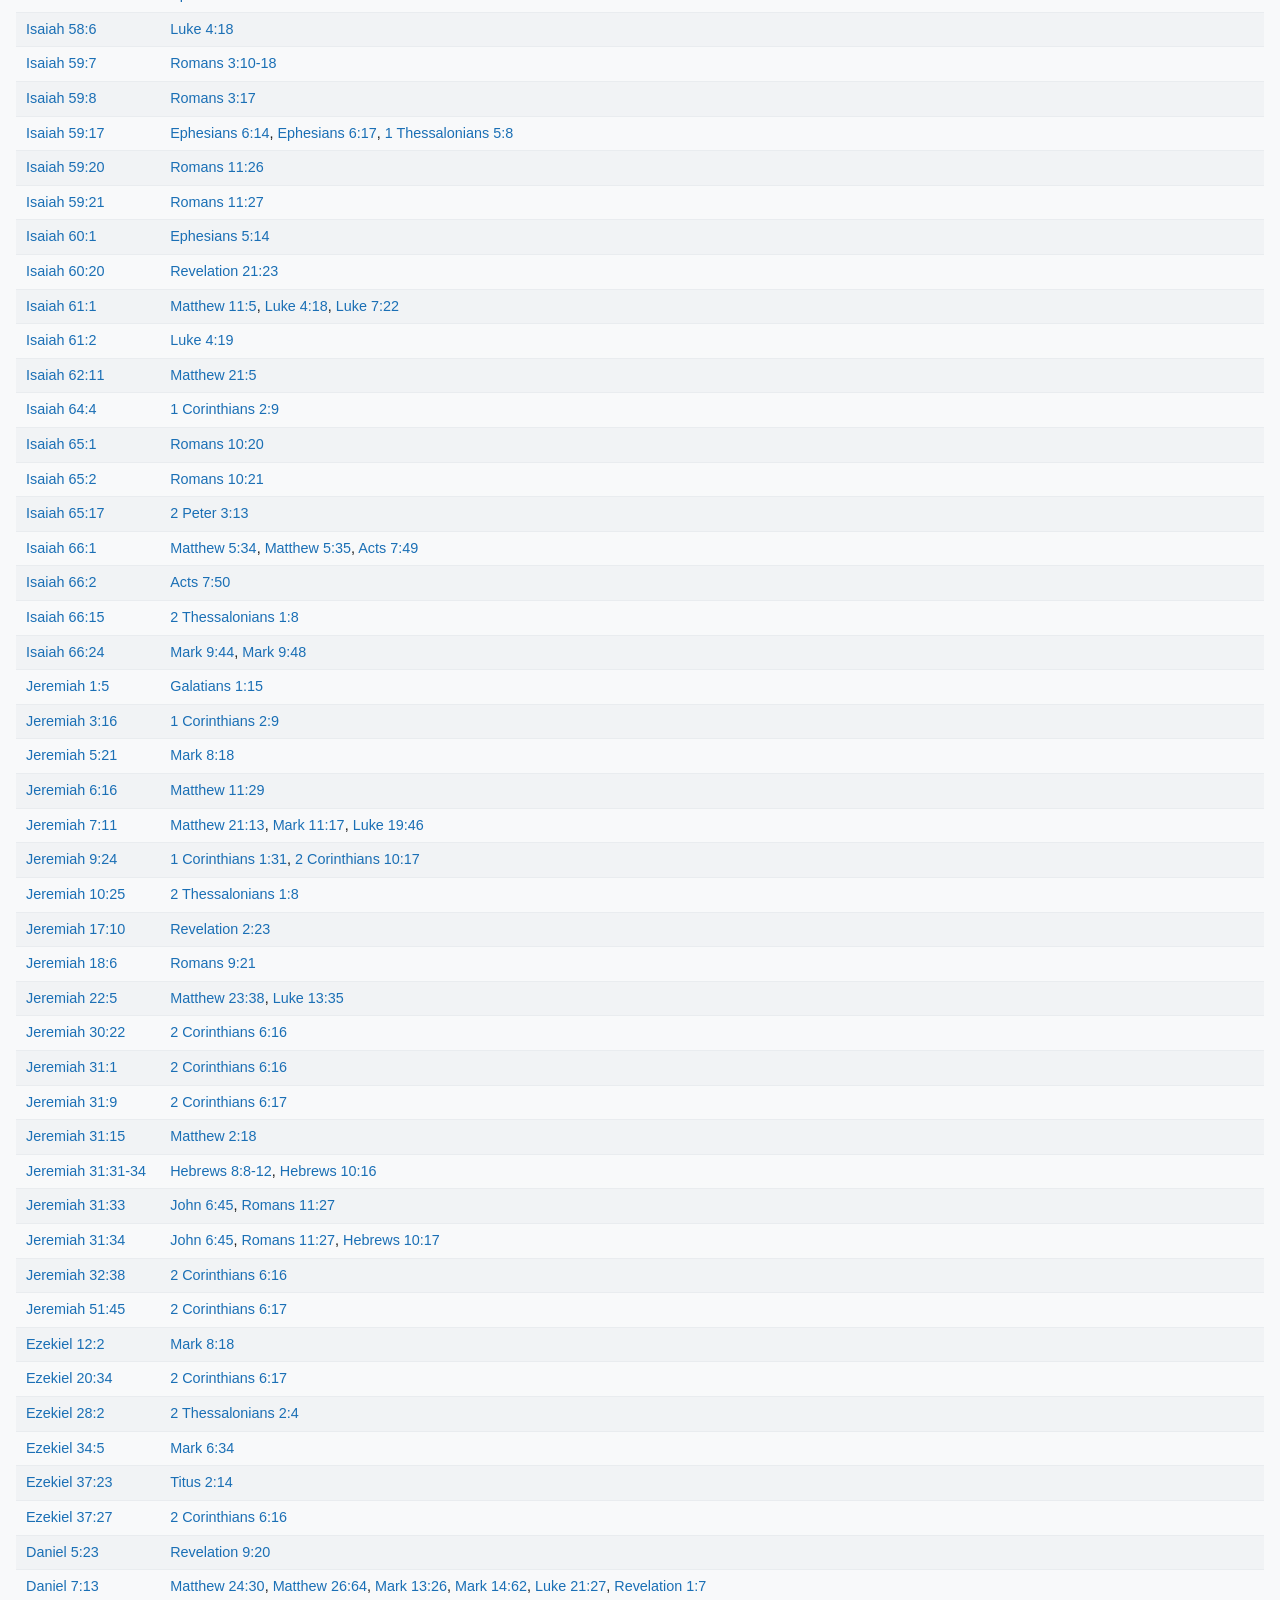
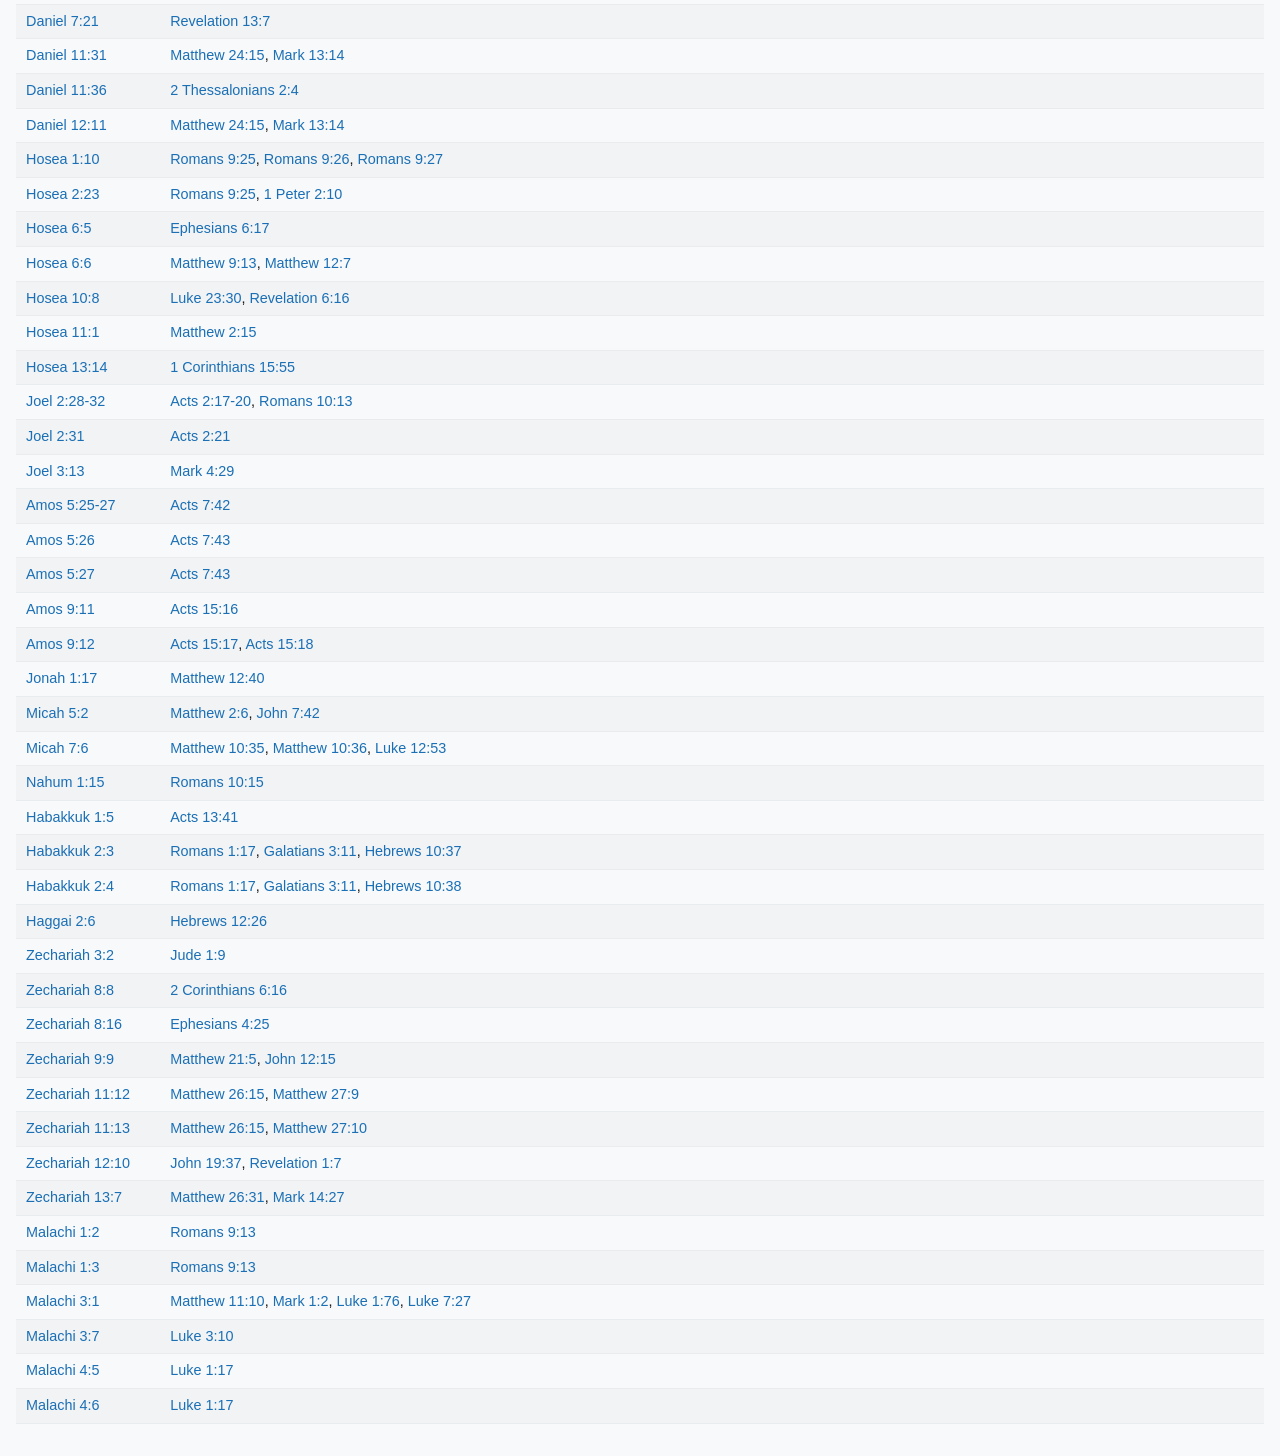
==== commit 81ae2b7c: "Make scripture references clickable with NET Bible text popovers All scripture references in the bro" ====
--- a/web/browse.html
+++ b/web/browse.html
@@ -85,6 +85,106 @@
       return refSortKey(a) - refSortKey(b);
     }
 
+    // ——— Scripture reference links & popovers ———
+    let popoverCounter = 0;
+    const verseCache = new Map(); // ref string → Promise<html string>
+
+    function makeRefLink(ref) {
+      const a = document.createElement('a');
+      a.href = '#';
+      a.className = 'ref-link';
+      a.textContent = ref;
+      a.addEventListener('click', (e) => {
+        e.preventDefault();
+        togglePopover(a, ref);
+      });
+      return a;
+    }
+
+    function makeRefLinks(refs) {
+      const frag = document.createDocumentFragment();
+      refs.forEach((ref, i) => {
+        if (i > 0) frag.appendChild(document.createTextNode(', '));
+        frag.appendChild(makeRefLink(ref));
+      });
+      return frag;
+    }
+
+    function fetchVerseText(ref) {
+      if (verseCache.has(ref)) return verseCache.get(ref);
+      const passage = encodeURIComponent(ref);
+      const url = `https://labs.bible.org/api/?passage=${passage}&type=json`;
+      const promise = fetch(url)
+        .then(r => {
+          if (!r.ok) throw new Error(r.status);
+          return r.json();
+        })
+        .then(verses => {
+          return verses.map(v => `<sup>${v.verse}</sup>${v.text}`).join('');
+        })
+        .catch(err => {
+          verseCache.delete(ref);
+          return `<em class="popover-error">Failed to load: ${err.message}</em>`;
+        });
+      verseCache.set(ref, promise);
+      return promise;
+    }
+
+    function togglePopover(anchor, ref) {
+      // If this anchor already has an open popover, close it
+      const existing = anchor._popoverEl;
+      if (existing && existing.matches(':popover-open')) {
+        existing.hidePopover();
+        existing.remove();
+        anchor._popoverEl = null;
+        return;
+      }
+
+      popoverCounter++;
+      const id = 'pop-' + popoverCounter;
+
+      const pop = document.createElement('div');
+      pop.id = id;
+      pop.className = 'verse-popover';
+      pop.setAttribute('popover', 'manual');
+      pop.innerHTML = `<div class="popover-header"><strong>${ref}</strong> <span class="popover-net">(NET)</span><button class="popover-close" aria-label="Close">&times;</button></div><div class="popover-body">Loading…</div>`;
+
+      document.body.appendChild(pop);
+      anchor._popoverEl = pop;
+
+      pop.querySelector('.popover-close').addEventListener('click', () => {
+        pop.hidePopover();
+        pop.remove();
+        anchor._popoverEl = null;
+      });
+
+      pop.showPopover();
+      positionPopover(anchor, pop);
+
+      fetchVerseText(ref).then(html => {
+        pop.querySelector('.popover-body').innerHTML = html;
+      });
+    }
+
+    function positionPopover(anchor, pop) {
+      const rect = anchor.getBoundingClientRect();
+      const scrollX = window.scrollX;
+      const scrollY = window.scrollY;
+
+      // Position below the anchor
+      pop.style.position = 'absolute';
+      pop.style.top = (rect.bottom + scrollY + 4) + 'px';
+      pop.style.left = (rect.left + scrollX) + 'px';
+
+      // After layout, ensure it doesn't overflow right edge
+      requestAnimationFrame(() => {
+        const popRect = pop.getBoundingClientRect();
+        if (popRect.right > window.innerWidth - 8) {
+          pop.style.left = Math.max(8, window.innerWidth - popRect.width - 8 + scrollX) + 'px';
+        }
+      });
+    }
+
     // ——— DOM refs ———
     const statusEl = document.getElementById('status');
     const tbodyOT = document.getElementById('tbody-ot');
@@ -134,8 +234,8 @@
           const tr = document.createElement('tr');
           const td1 = document.createElement('td');
           const td2 = document.createElement('td');
-          td1.textContent = otRef;
-          td2.textContent = otMap.get(otRef).join(', ');
+          td1.appendChild(makeRefLink(otRef));
+          td2.appendChild(makeRefLinks(otMap.get(otRef)));
           tr.dataset.book = parseRef(otRef).book;
           tr.appendChild(td1);
           tr.appendChild(td2);
@@ -149,8 +249,8 @@
           const tr = document.createElement('tr');
           const td1 = document.createElement('td');
           const td2 = document.createElement('td');
-          td1.textContent = ntRef;
-          td2.textContent = ntMap.get(ntRef).join(', ');
+          td1.appendChild(makeRefLink(ntRef));
+          td2.appendChild(makeRefLinks(ntMap.get(ntRef)));
           tr.dataset.book = parseRef(ntRef).book;
           tr.appendChild(td1);
           tr.appendChild(td2);
--- a/web/style.css
+++ b/web/style.css
@@ -233,3 +233,78 @@
     padding: 5px 6px;
   }
 }
+
+/* Scripture reference links */
+a.ref-link {
+  color: #1a6fb5;
+  cursor: pointer;
+  text-decoration: none;
+}
+
+a.ref-link:hover {
+  text-decoration: underline;
+}
+
+/* Verse popovers */
+.verse-popover {
+  margin: 0;
+  padding: 0;
+  border: 1px solid #ced4da;
+  border-radius: 6px;
+  background: #fff;
+  box-shadow: 0 4px 16px rgba(0,0,0,0.15);
+  max-width: 420px;
+  min-width: 240px;
+  font-size: 0.875rem;
+  line-height: 1.55;
+  z-index: 100;
+  overflow: hidden;
+  inset: unset;
+}
+
+.popover-header {
+  display: flex;
+  align-items: center;
+  gap: 6px;
+  padding: 8px 12px;
+  background: #f1f3f5;
+  border-bottom: 1px solid #dee2e6;
+}
+
+.popover-header strong {
+  flex: 1;
+}
+
+.popover-net {
+  font-size: 0.75rem;
+  color: #888;
+}
+
+.popover-close {
+  border: none;
+  background: none;
+  font-size: 1.1rem;
+  cursor: pointer;
+  color: #666;
+  padding: 0 2px;
+  line-height: 1;
+}
+
+.popover-close:hover {
+  color: #c92a2a;
+}
+
+.popover-body {
+  padding: 10px 12px;
+  color: #333;
+}
+
+.popover-body sup {
+  font-size: 0.7em;
+  color: #888;
+  margin-right: 1px;
+}
+
+.popover-error {
+  color: #c92a2a;
+}
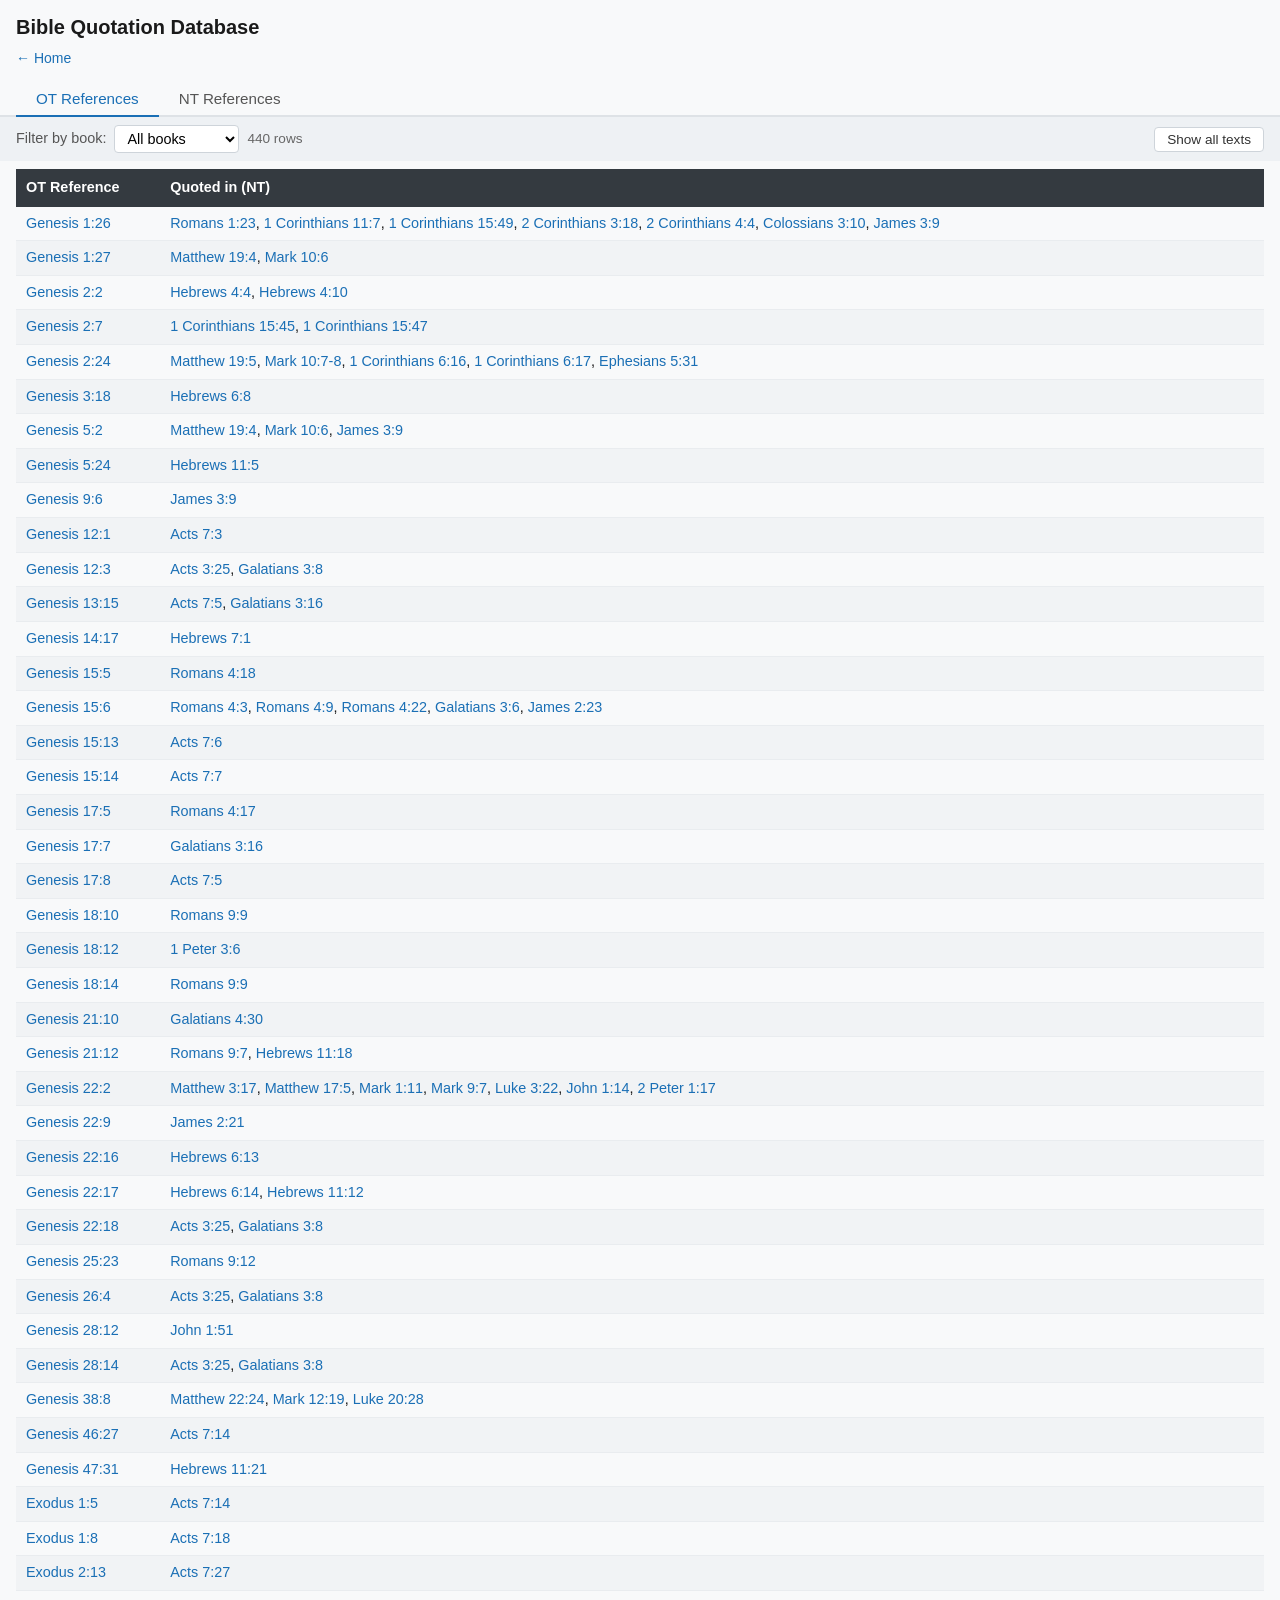
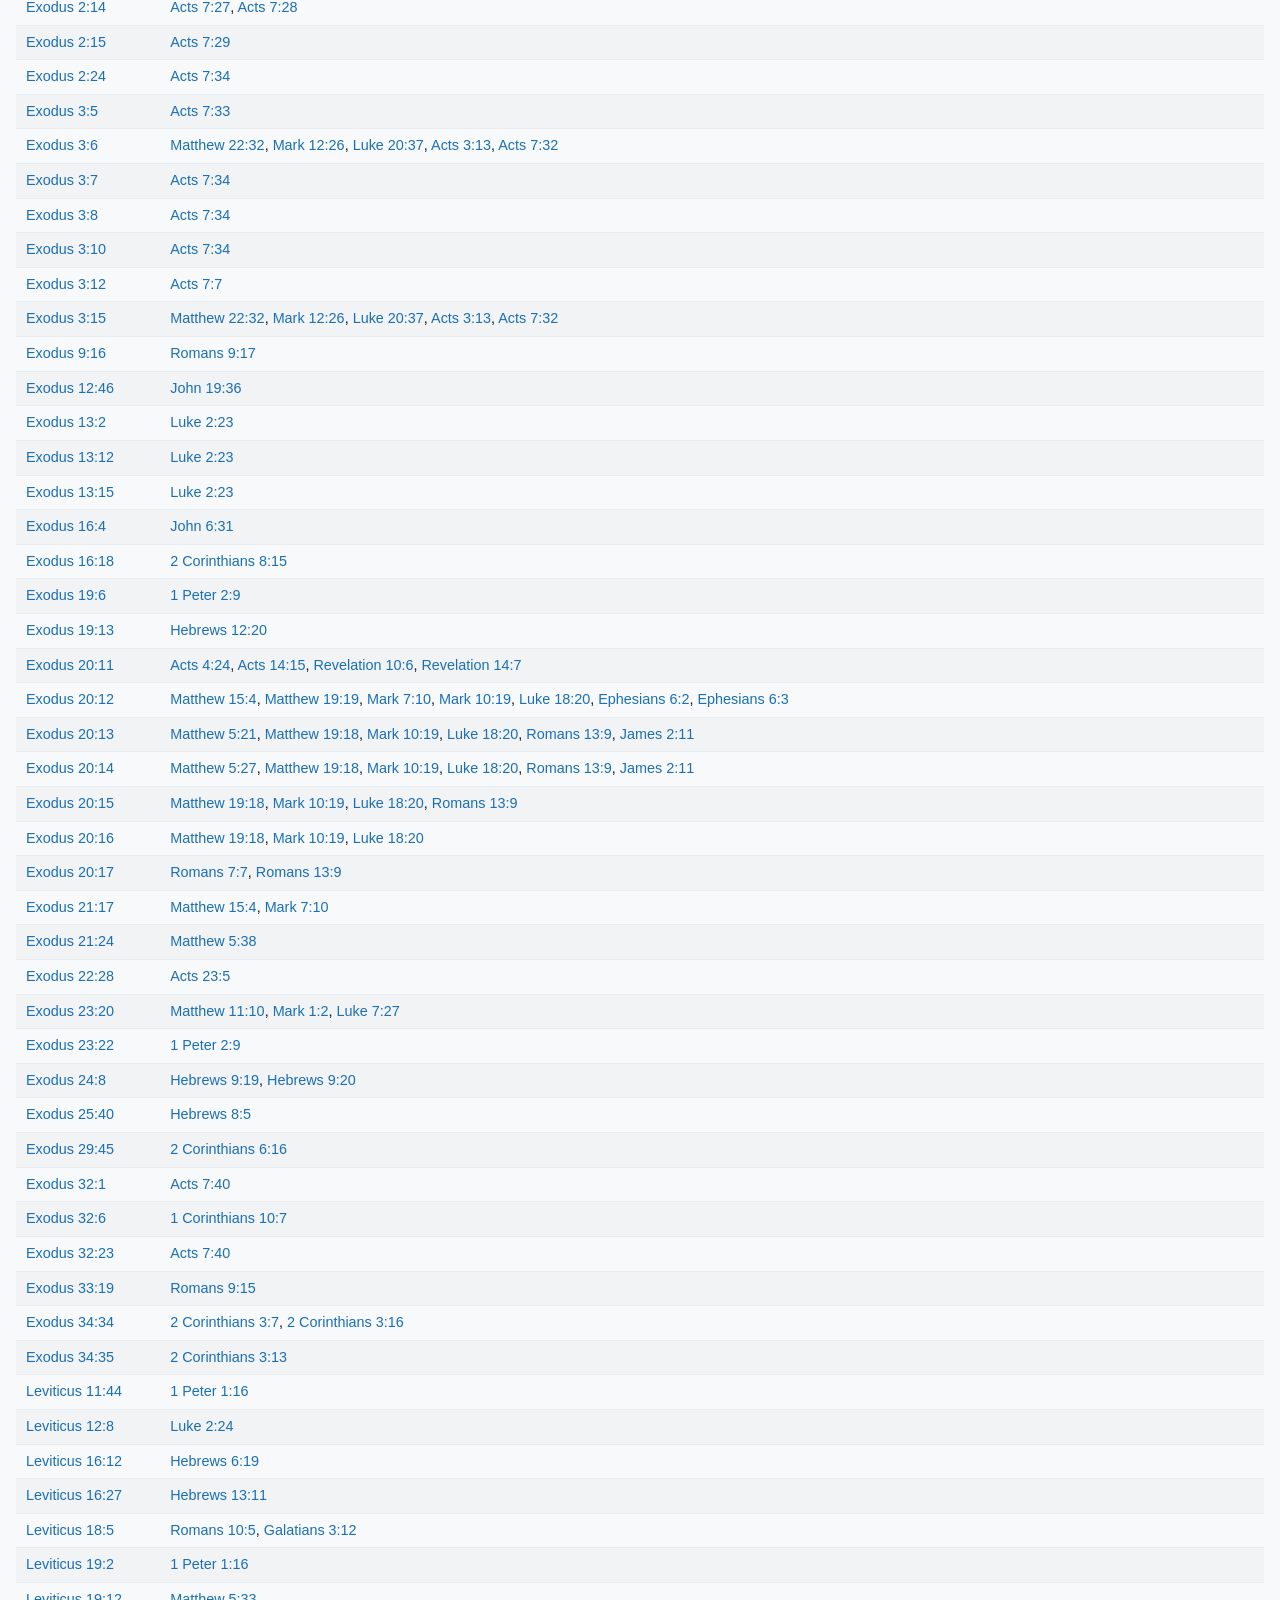
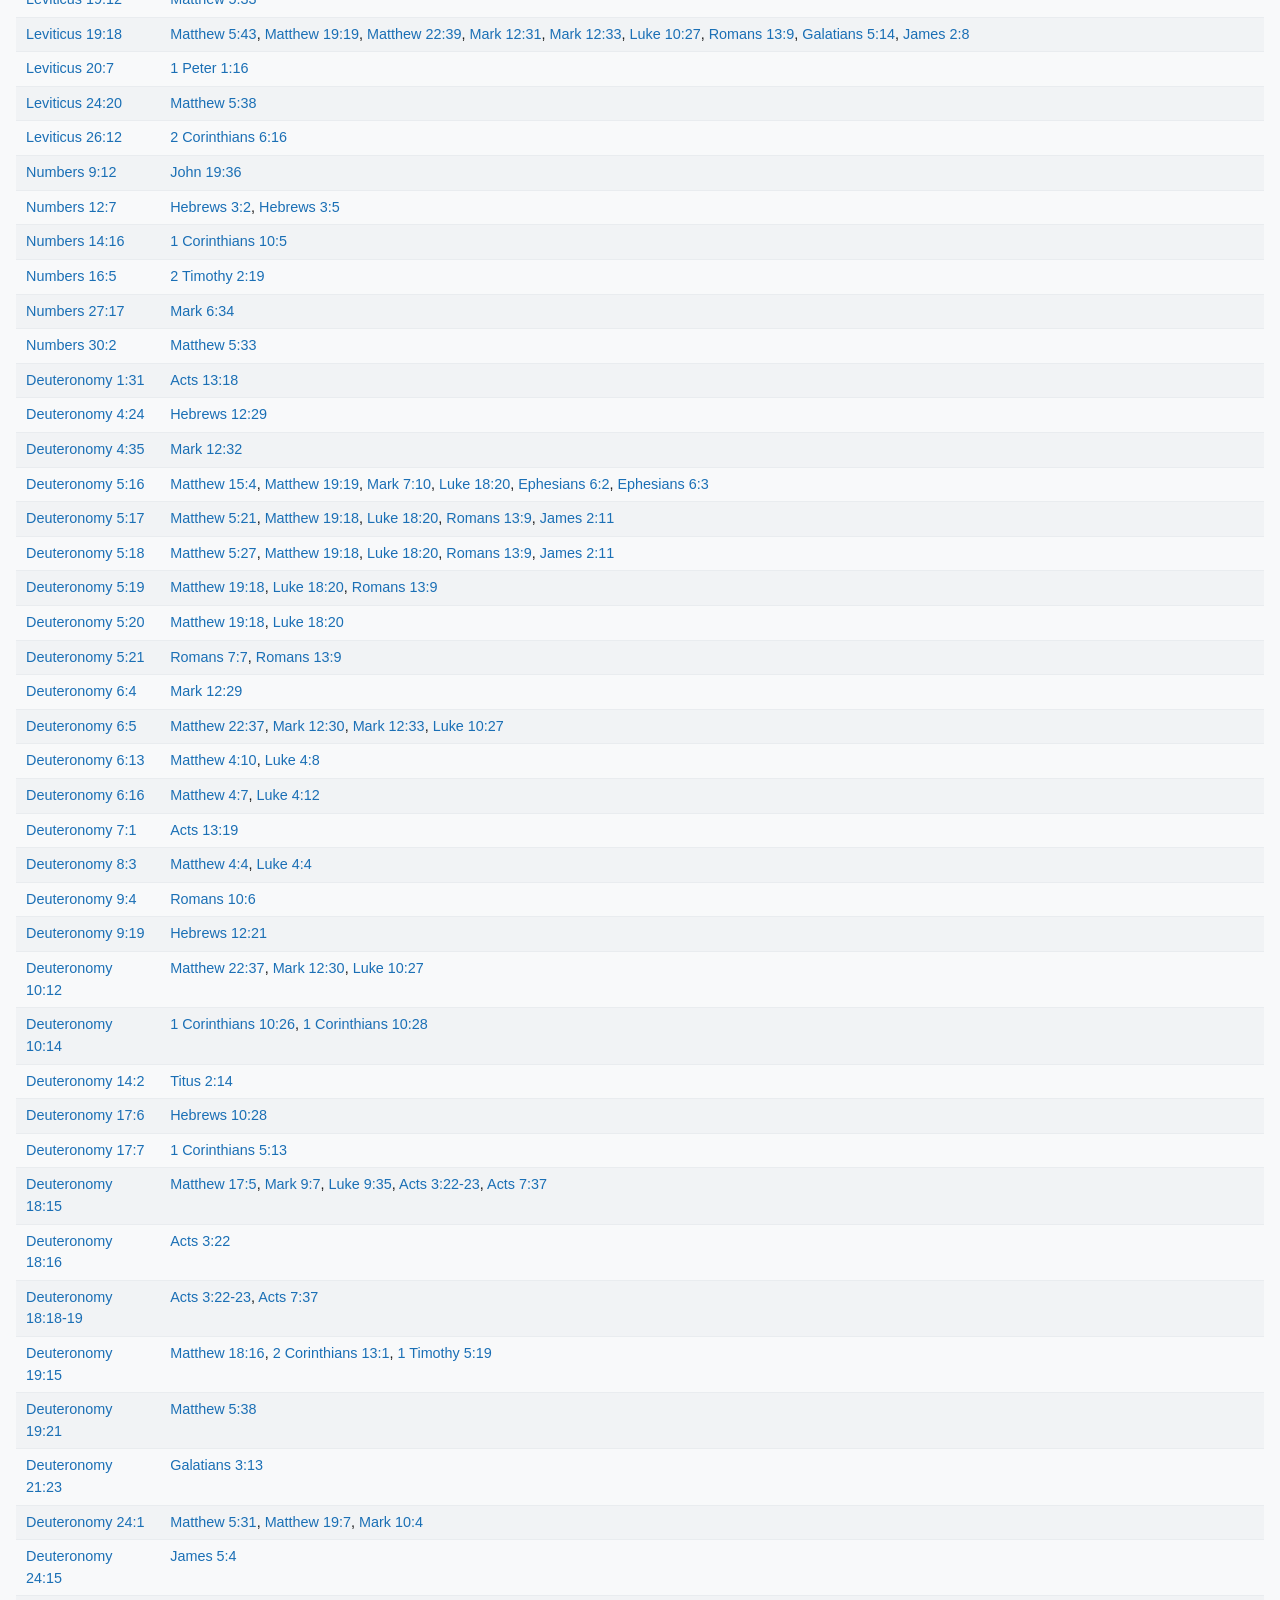
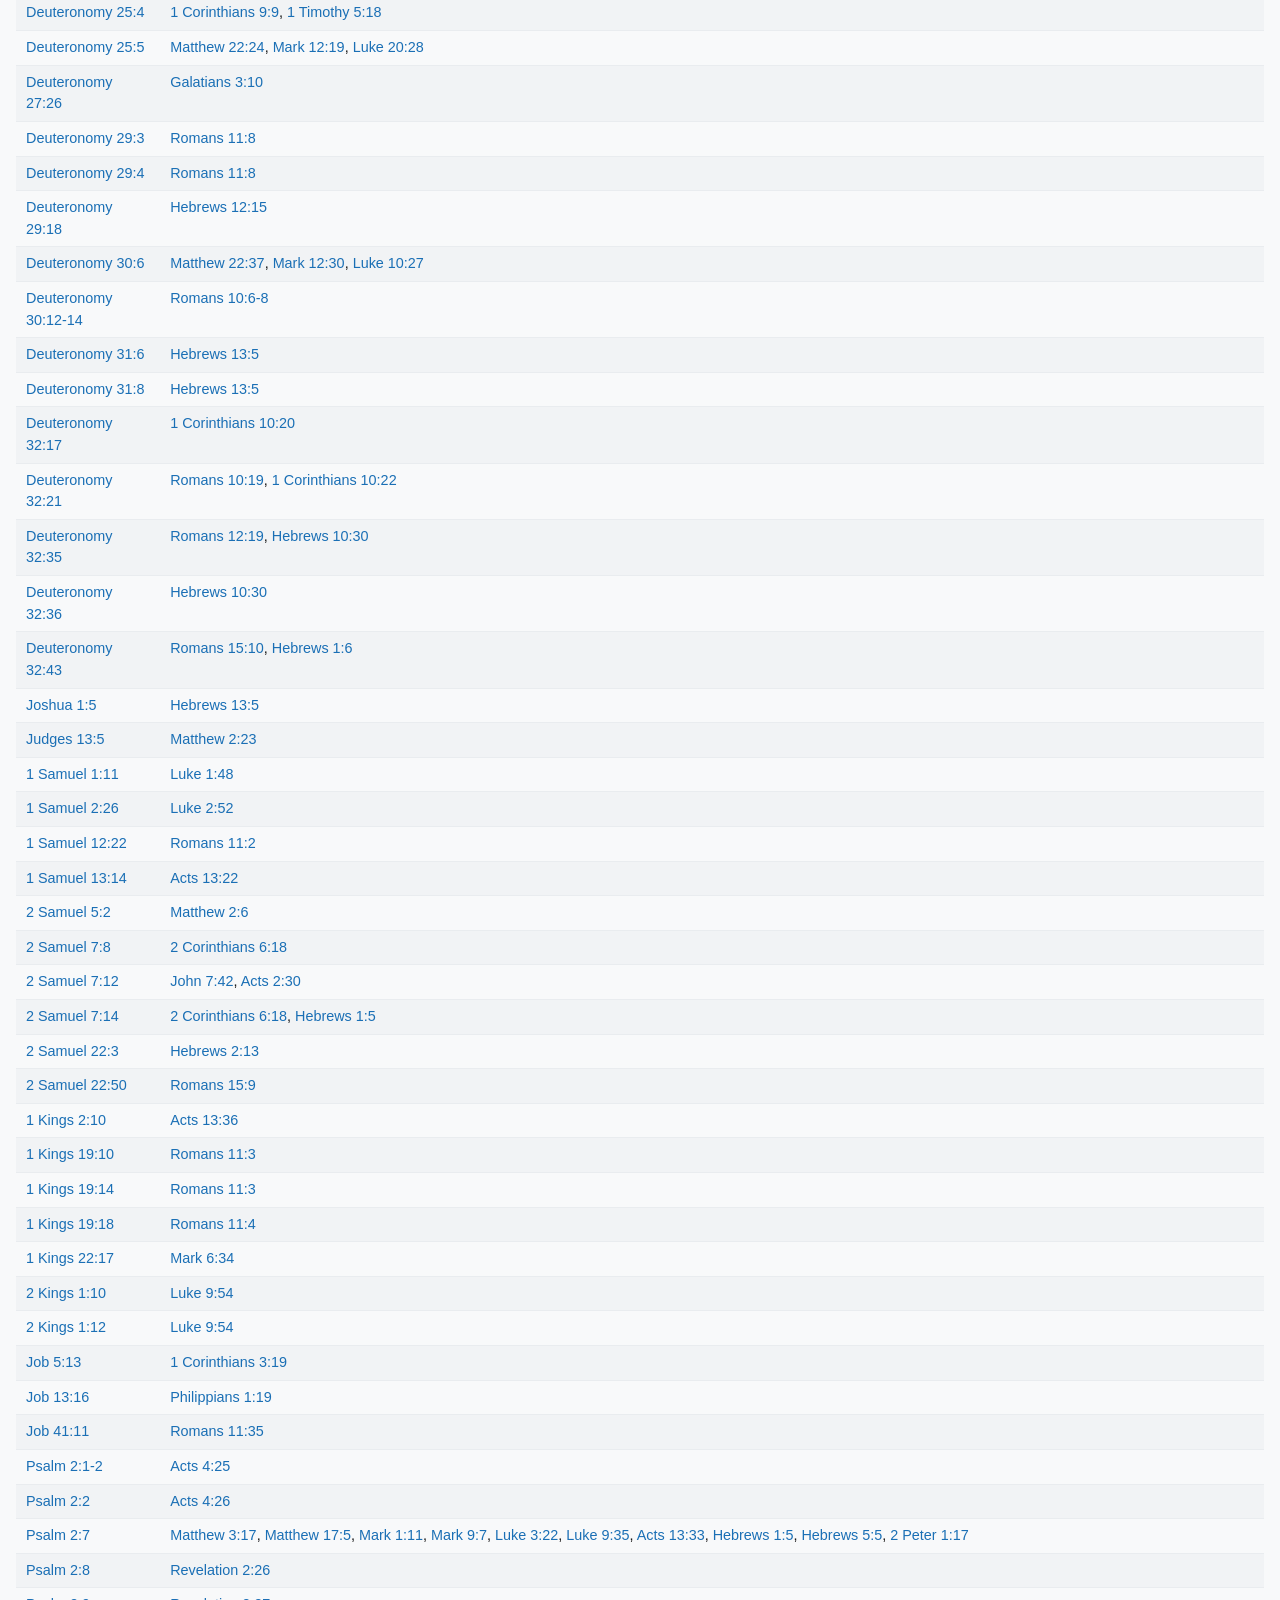
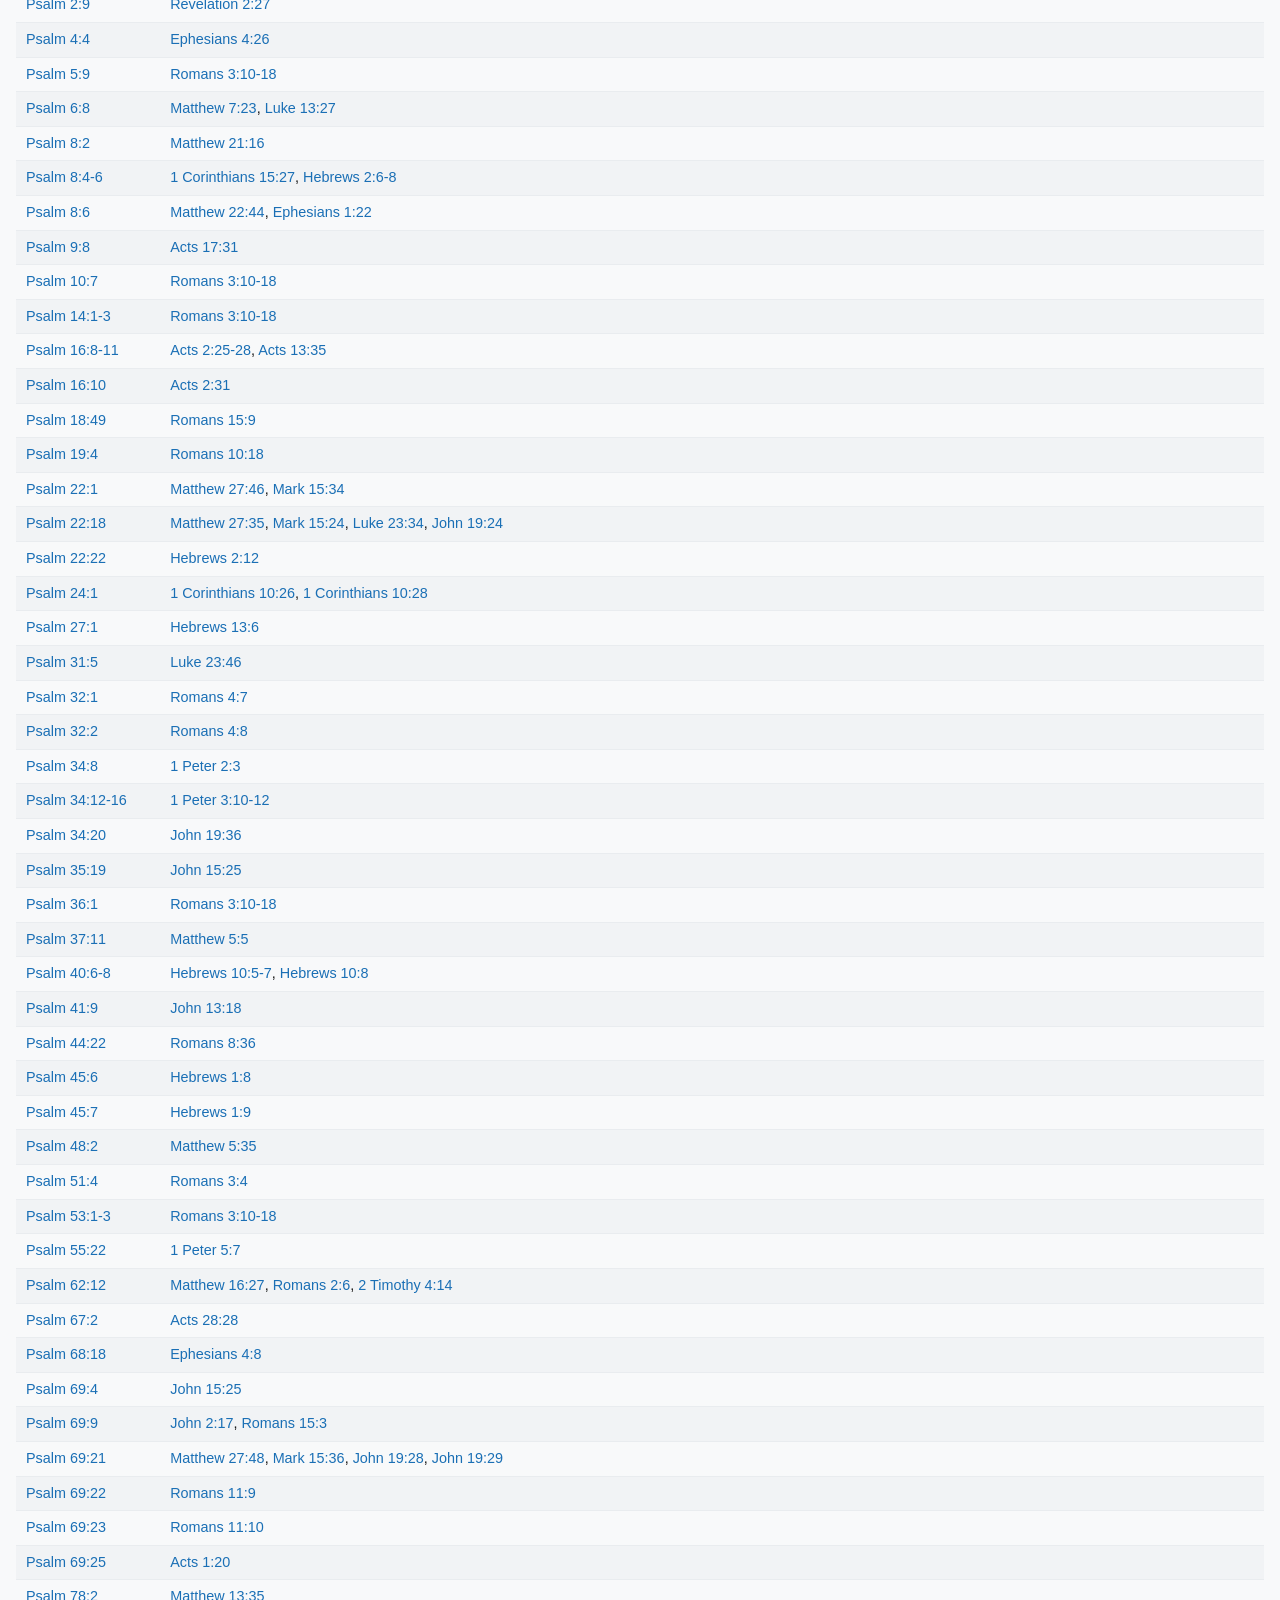
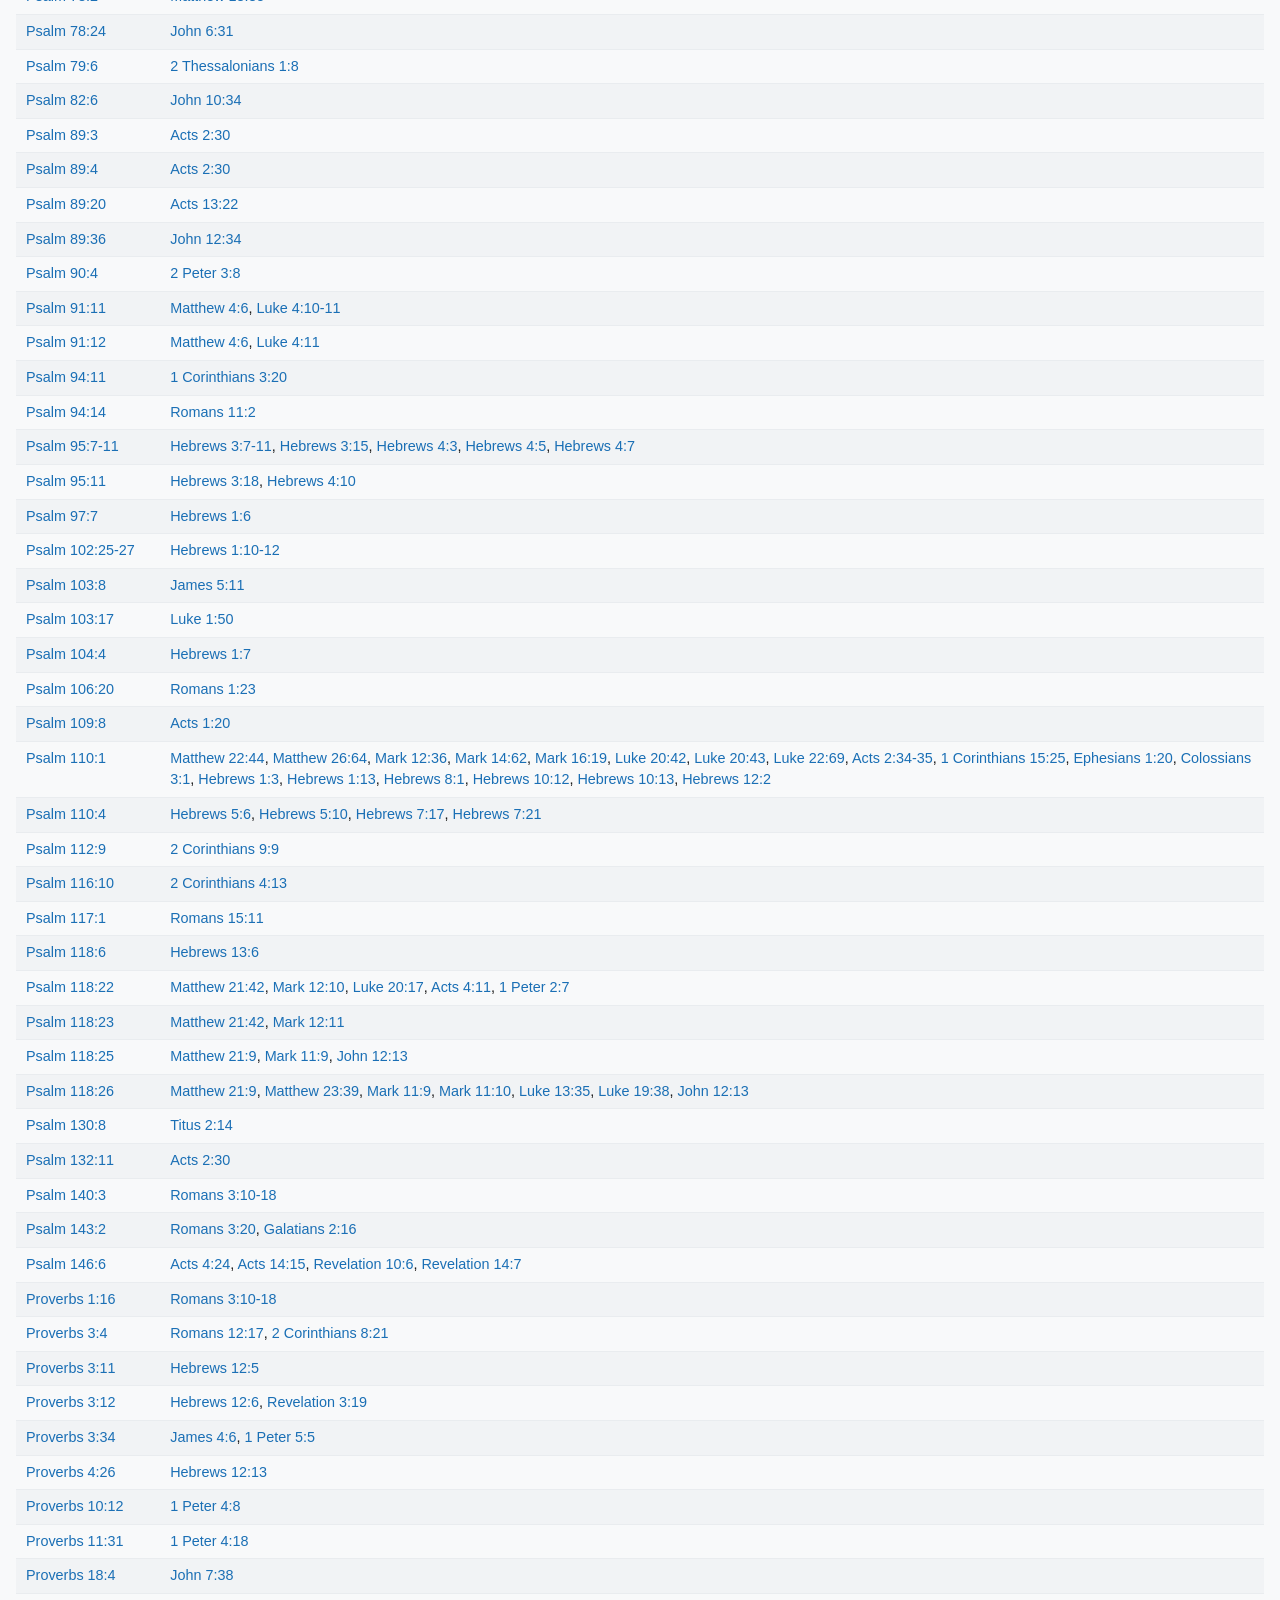
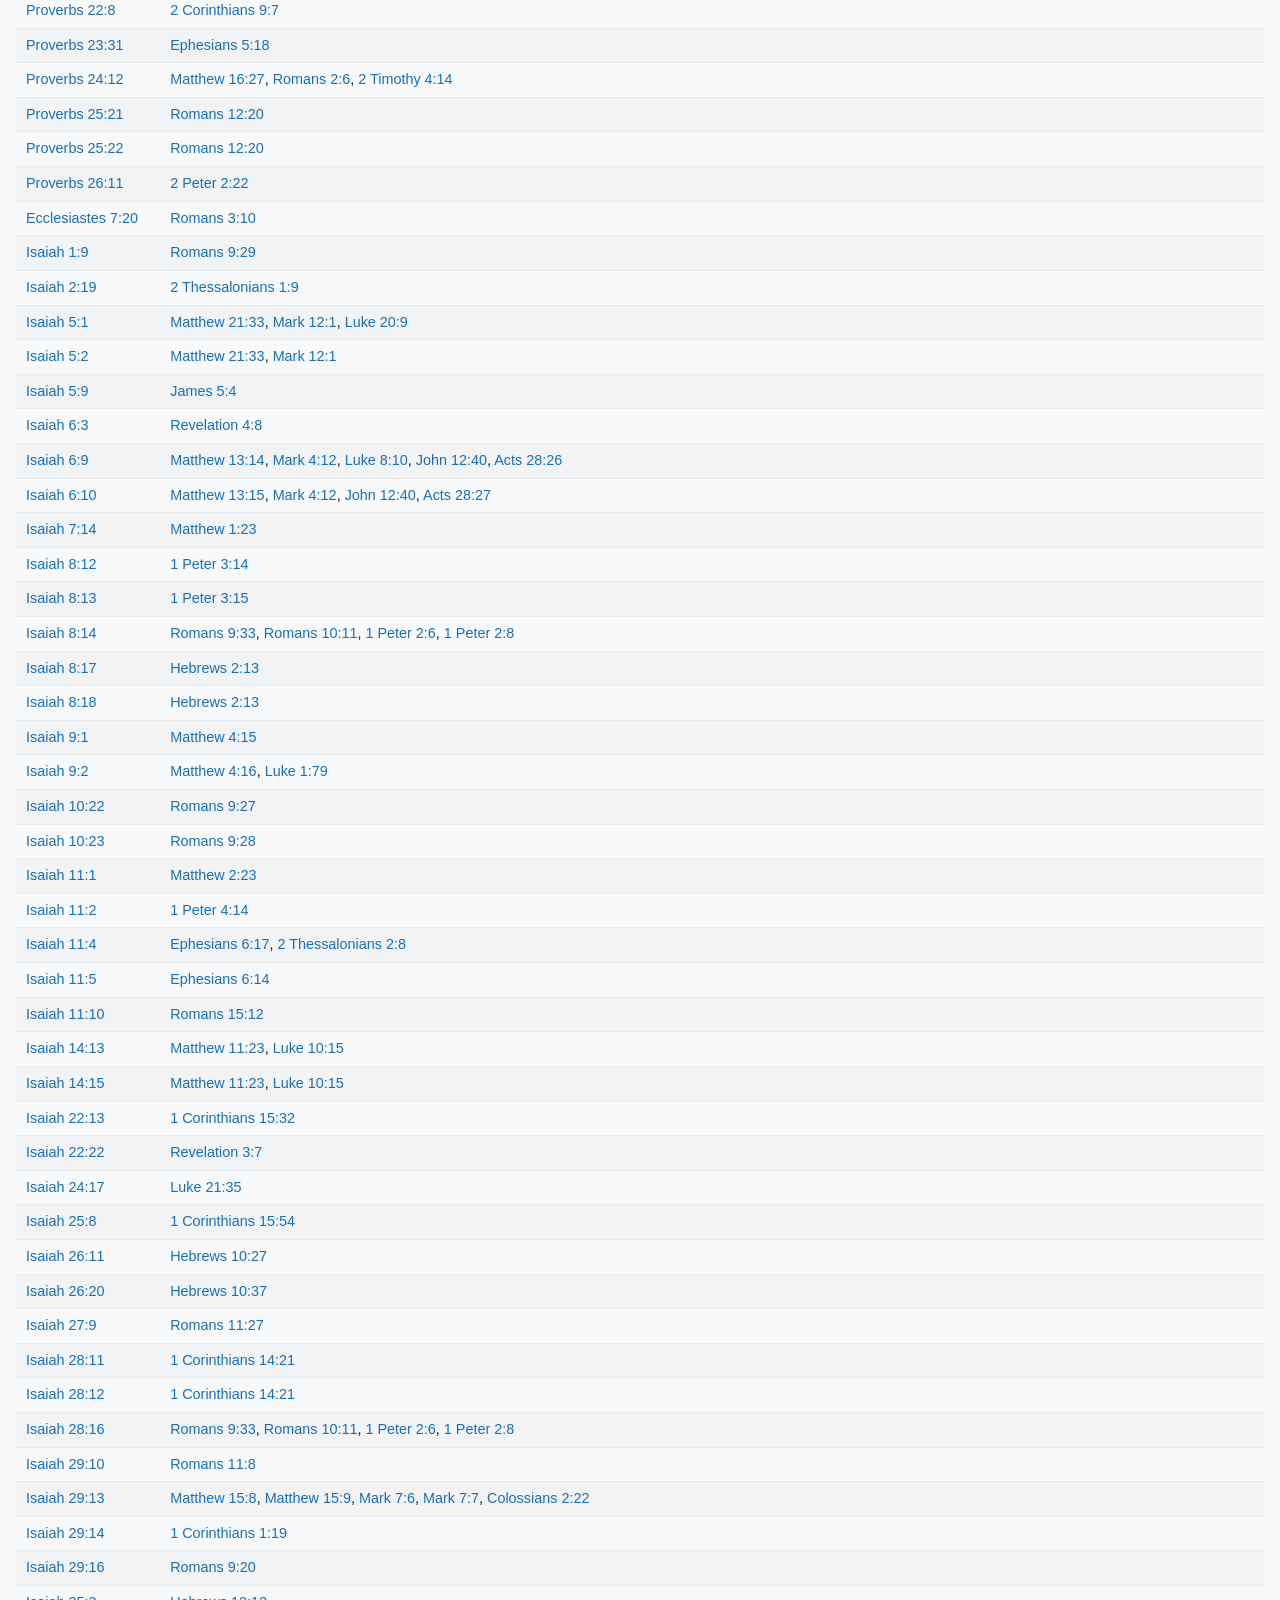
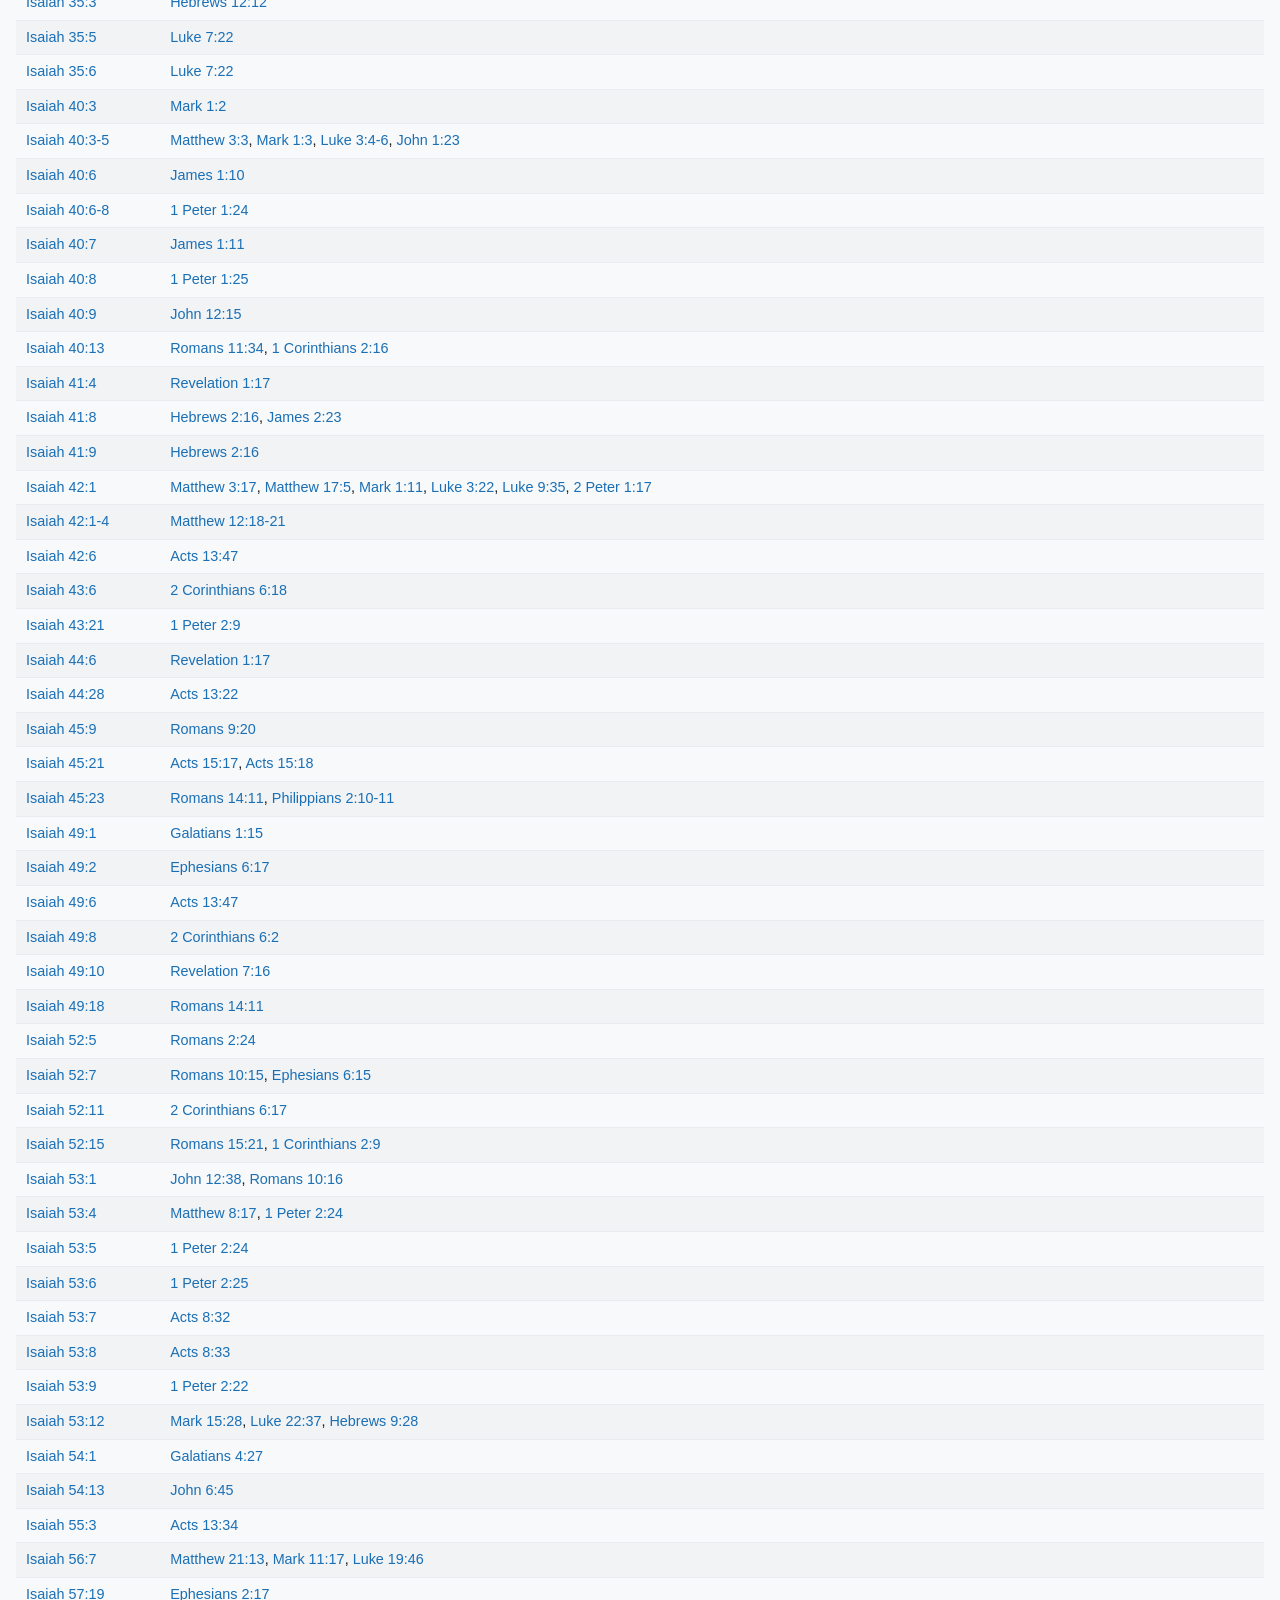
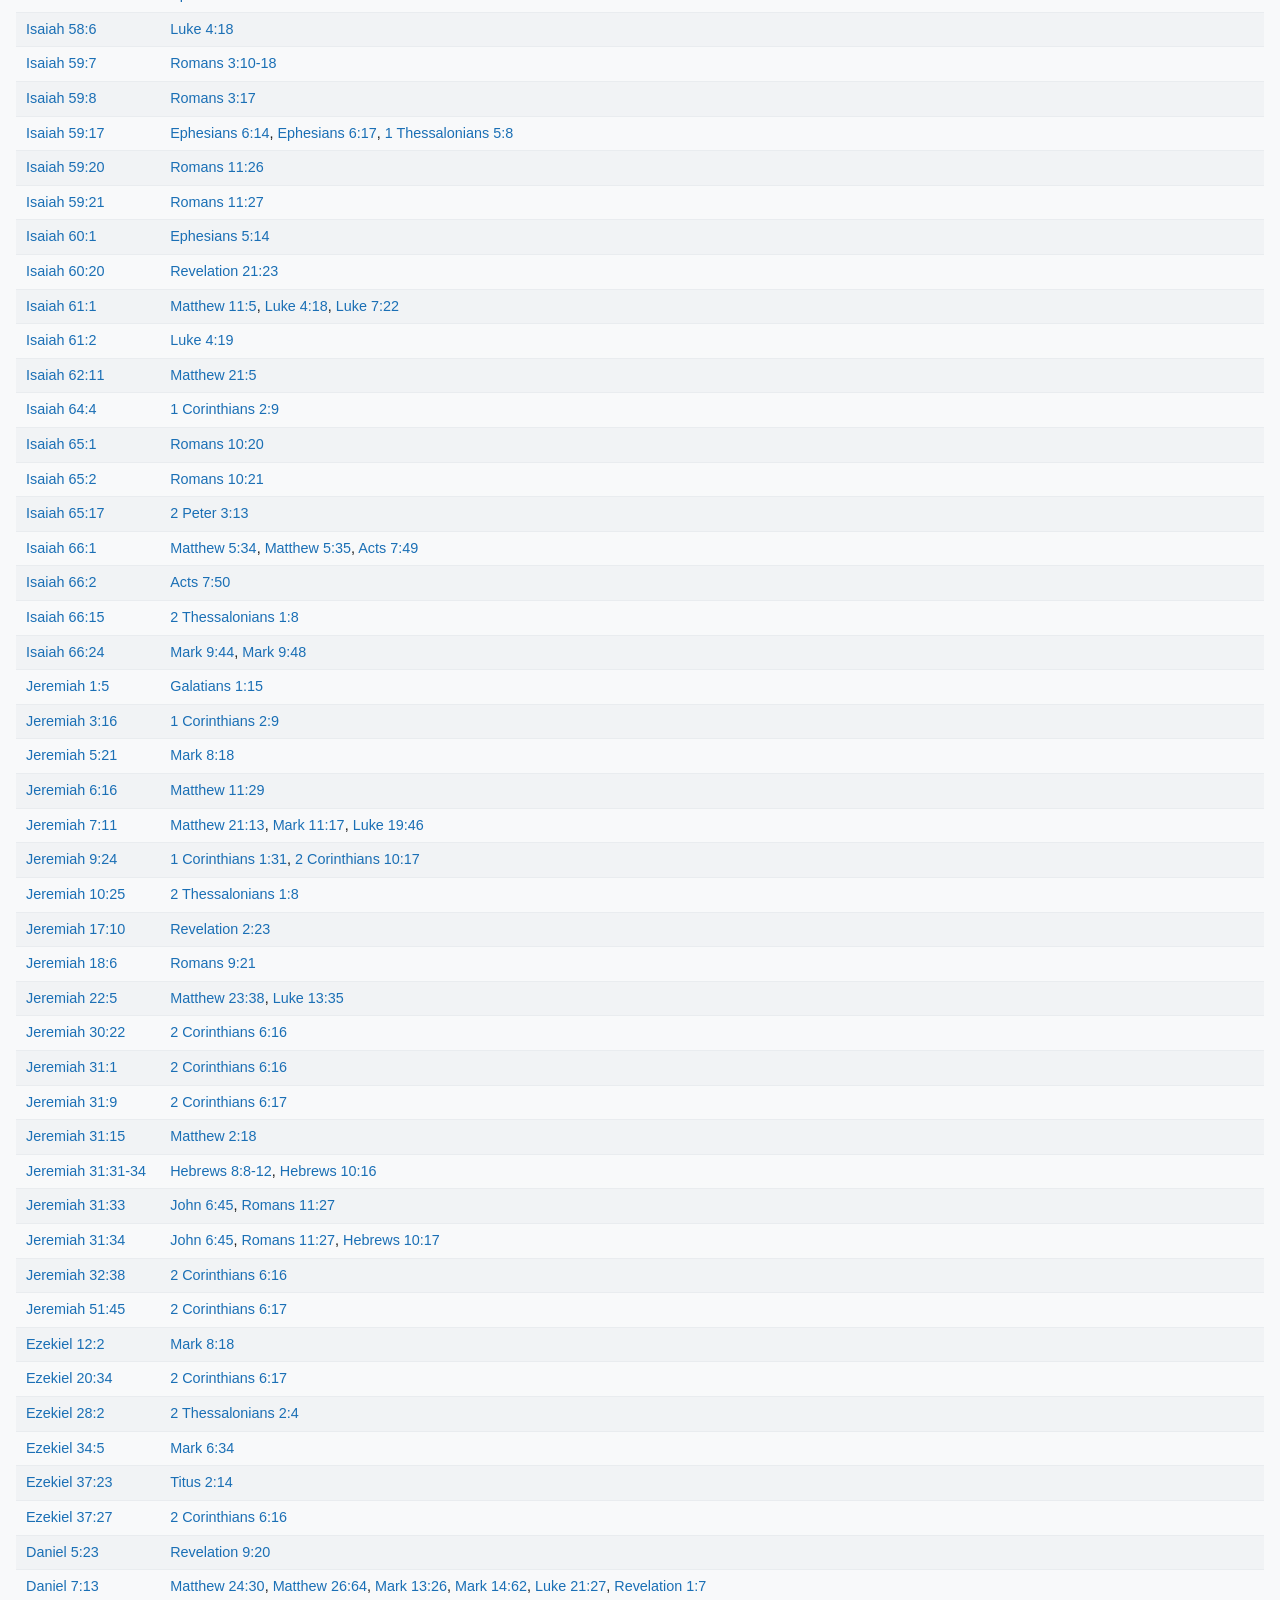
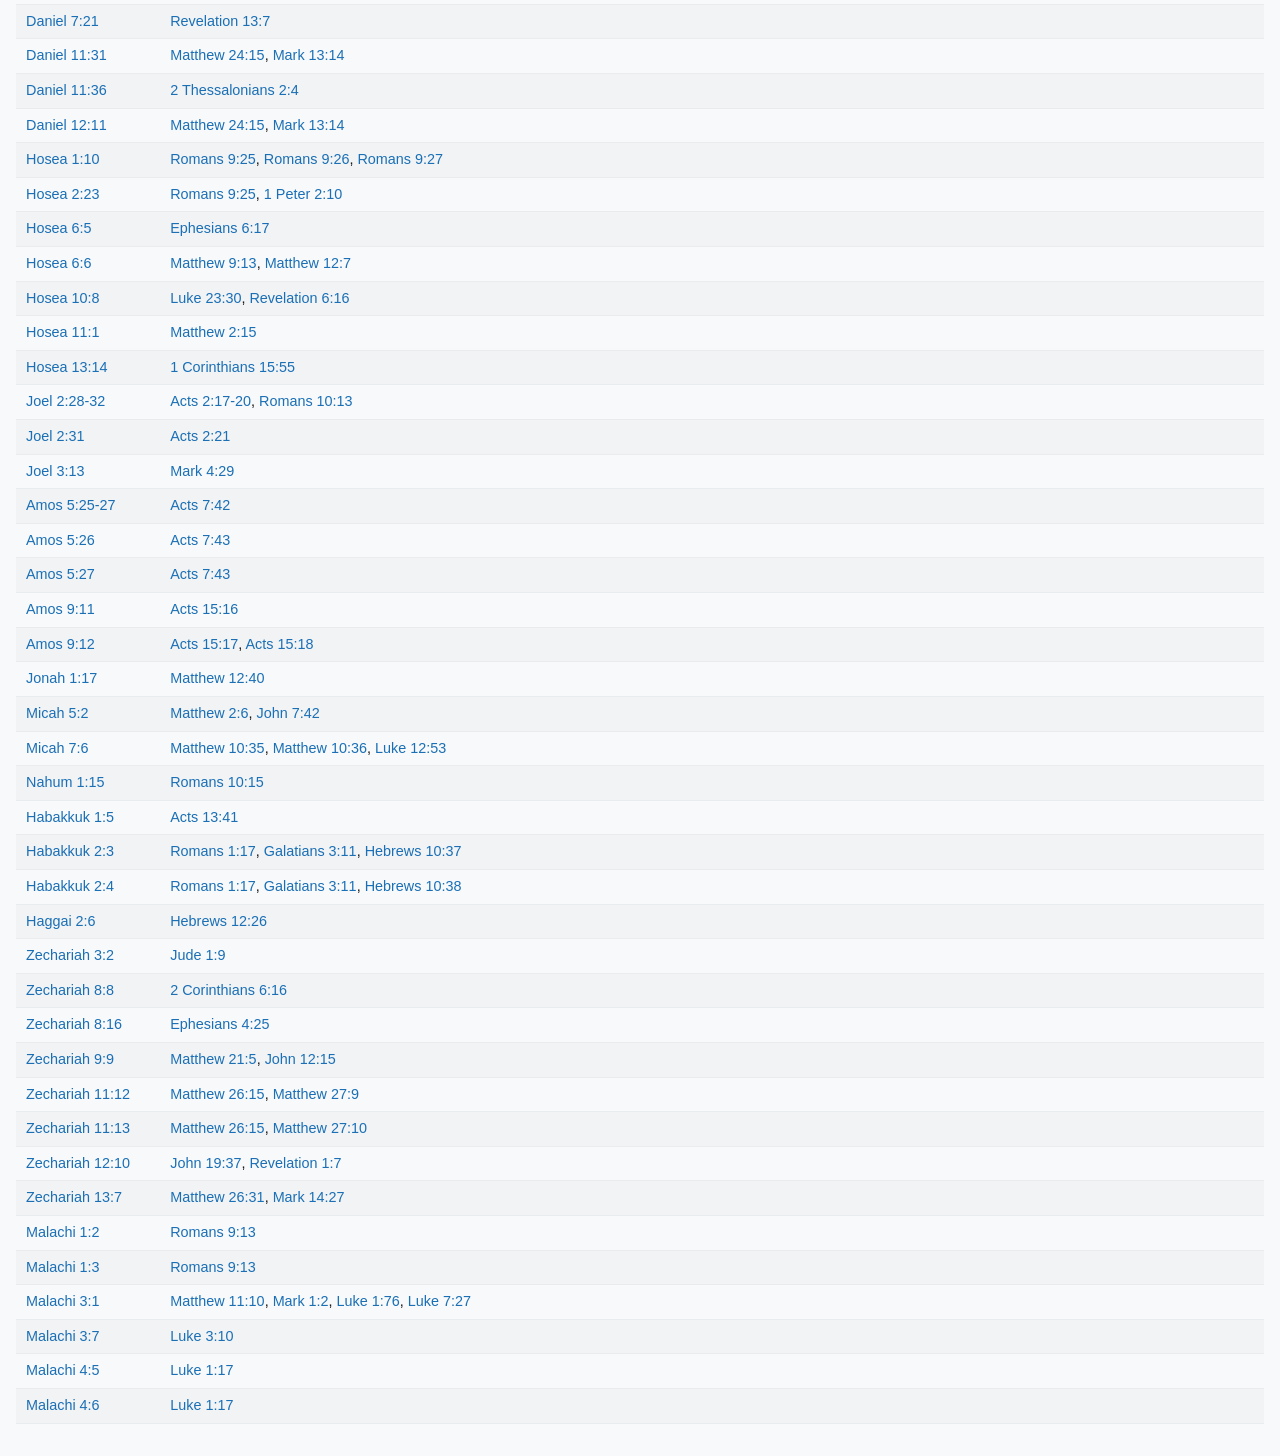
==== commit d5b8ad6b: "Add 'Show all texts' toggle to display scripture texts inline - Add toggle button in filter bar that" ====
--- a/web/browse.html
+++ b/web/browse.html
@@ -1,329 +1,58 @@
 <!DOCTYPE html>
 <html lang="en">
-<head>
-  <meta charset="UTF-8">
-  <meta name="viewport" content="width=device-width, initial-scale=1.0">
-  <title>Browse — Bible Quotation Database</title>
-  <link rel="stylesheet" href="style.css">
-</head>
-<body class="browse-page">
-  <div class="browse-header">
-    <h1>Bible Quotation Database</h1>
-    <a class="back-link" href="index.html">&larr; Home</a>
-  </div>
-
-  <div class="tab-bar">
-    <button class="active" data-tab="ot">OT References</button>
-    <button data-tab="nt">NT References</button>
-  </div>
-
-  <div class="filter-bar">
-    <label for="book-filter">Filter by book:</label>
-    <select id="book-filter">
-      <option value="">All books</option>
-    </select>
-    <span class="row-count" id="row-count"></span>
-  </div>
-
-  <div class="table-container">
-    <div id="status" class="status">Loading…</div>
-
-    <div id="panel-ot" class="tab-panel active">
-      <table>
-        <thead><tr><th>OT Reference</th><th>Quoted in (NT)</th></tr></thead>
-        <tbody id="tbody-ot"></tbody>
-      </table>
+  <head>
+    <meta charset="UTF-8">
+    <meta name="viewport" content="width=device-width, initial-scale=1.0">
+    <title>Browse — Bible Quotation Database</title>
+    <link rel="stylesheet" href="style.css">
+  </head>
+  <body class="browse-page">
+    <div class="browse-header">
+      <h1>Bible Quotation Database</h1>
+      <a class="back-link" href="index.html">&larr; Home</a>
     </div>
 
-    <div id="panel-nt" class="tab-panel">
-      <table>
-        <thead><tr><th>NT Reference</th><th>Quoting (OT)</th></tr></thead>
-        <tbody id="tbody-nt"></tbody>
-      </table>
+    <div class="tab-bar">
+      <button class="active" data-tab="ot">OT References</button>
+      <button data-tab="nt">NT References</button>
     </div>
-  </div>
 
-  <script>
-    // ——— Bible book order ———
-    const OT_BOOKS = [
-      'Genesis','Exodus','Leviticus','Numbers','Deuteronomy',
-      'Joshua','Judges','Ruth','1 Samuel','2 Samuel',
-      '1 Kings','2 Kings','1 Chronicles','2 Chronicles',
-      'Ezra','Nehemiah','Esther','Job','Psalm','Proverbs',
-      'Ecclesiastes','Song of Solomon','Isaiah','Jeremiah','Lamentations',
-      'Ezekiel','Daniel','Hosea','Joel','Amos',
-      'Obadiah','Jonah','Micah','Nahum','Habakkuk',
-      'Zephaniah','Haggai','Zechariah','Malachi'
-    ];
-    const NT_BOOKS = [
-      'Matthew','Mark','Luke','John','Acts',
-      'Romans','1 Corinthians','2 Corinthians','Galatians','Ephesians',
-      'Philippians','Colossians','1 Thessalonians','2 Thessalonians',
-      '1 Timothy','2 Timothy','Titus','Philemon','Hebrews',
-      'James','1 Peter','2 Peter','1 John','2 John','3 John',
-      'Jude','Revelation'
-    ];
-    const ALL_BOOKS = [...OT_BOOKS, ...NT_BOOKS];
-    const bookIndex = Object.create(null);
-    ALL_BOOKS.forEach((b, i) => bookIndex[b] = i);
+    <div class="filter-bar">
+      <label for="book-filter">Filter by book:</label>
+      <select id="book-filter">
+        <option value="">All books</option>
+      </select>
+      <span class="row-count" id="row-count"></span>
+      <button id="toggle-texts" class="toggle-texts-btn">Show all texts</button>
+    </div>
 
-    // ——— Parse a reference string ———
-    function parseRef(ref) {
-      // Match: optional "N " prefix, then book name, then chapter:verse or chapter:verse-verse
-      const m = ref.match(/^(.+?)\s+(\d+):(\d+)(?:-(\d+))?$/);
-      if (!m) return { book: ref, chapter: 0, verse: 0 };
-      return { book: m[1], chapter: parseInt(m[2], 10), verse: parseInt(m[3], 10) };
-    }
+    <div class="table-container">
+      <div id="status" class="status">Loading…</div>
 
-    function refSortKey(ref) {
-      const p = parseRef(ref);
-      const bi = bookIndex[p.book];
-      return (bi !== undefined ? bi : 99) * 1000000 + p.chapter * 1000 + p.verse;
-    }
+      <div id="panel-ot" class="tab-panel active">
+        <table>
+          <thead><tr>
+            <th>OT Reference</th>
+            <th class="col-text">Text</th>
+            <th class="col-refs">Quoted in (NT)</th>
+            <th class="col-text">Quoted in (NT)</th>
+          </tr></thead>
+          <tbody id="tbody-ot"></tbody>
+        </table>
+      </div>
 
-    function compareRefs(a, b) {
-      return refSortKey(a) - refSortKey(b);
-    }
-
-    // ——— Scripture reference links & popovers ———
-    let popoverCounter = 0;
-    const verseCache = new Map(); // ref string → Promise<html string>
-
-    function makeRefLink(ref) {
-      const a = document.createElement('a');
-      a.href = '#';
-      a.className = 'ref-link';
-      a.textContent = ref;
-      a.addEventListener('click', (e) => {
-        e.preventDefault();
-        togglePopover(a, ref);
-      });
-      return a;
-    }
-
-    function makeRefLinks(refs) {
-      const frag = document.createDocumentFragment();
-      refs.forEach((ref, i) => {
-        if (i > 0) frag.appendChild(document.createTextNode(', '));
-        frag.appendChild(makeRefLink(ref));
-      });
-      return frag;
-    }
-
-    function fetchVerseText(ref) {
-      if (verseCache.has(ref)) return verseCache.get(ref);
-      const passage = encodeURIComponent(ref);
-      const url = `https://labs.bible.org/api/?passage=${passage}&type=json`;
-      const promise = fetch(url)
-        .then(r => {
-          if (!r.ok) throw new Error(r.status);
-          return r.json();
-        })
-        .then(verses => {
-          return verses.map(v => `<sup>${v.verse}</sup>${v.text}`).join('');
-        })
-        .catch(err => {
-          verseCache.delete(ref);
-          return `<em class="popover-error">Failed to load: ${err.message}</em>`;
-        });
-      verseCache.set(ref, promise);
-      return promise;
-    }
-
-    function togglePopover(anchor, ref) {
-      // If this anchor already has an open popover, close it
-      const existing = anchor._popoverEl;
-      if (existing && existing.matches(':popover-open')) {
-        existing.hidePopover();
-        existing.remove();
-        anchor._popoverEl = null;
-        return;
-      }
-
-      popoverCounter++;
-      const id = 'pop-' + popoverCounter;
-
-      const pop = document.createElement('div');
-      pop.id = id;
-      pop.className = 'verse-popover';
-      pop.setAttribute('popover', 'manual');
-      pop.innerHTML = `<div class="popover-header"><strong>${ref}</strong> <span class="popover-net">(NET)</span><button class="popover-close" aria-label="Close">&times;</button></div><div class="popover-body">Loading…</div>`;
-
-      document.body.appendChild(pop);
-      anchor._popoverEl = pop;
-
-      pop.querySelector('.popover-close').addEventListener('click', () => {
-        pop.hidePopover();
-        pop.remove();
-        anchor._popoverEl = null;
-      });
-
-      pop.showPopover();
-      positionPopover(anchor, pop);
-
-      fetchVerseText(ref).then(html => {
-        pop.querySelector('.popover-body').innerHTML = html;
-      });
-    }
-
-    function positionPopover(anchor, pop) {
-      const rect = anchor.getBoundingClientRect();
-      const scrollX = window.scrollX;
-      const scrollY = window.scrollY;
-
-      // Position below the anchor
-      pop.style.position = 'absolute';
-      pop.style.top = (rect.bottom + scrollY + 4) + 'px';
-      pop.style.left = (rect.left + scrollX) + 'px';
-
-      // After layout, ensure it doesn't overflow right edge
-      requestAnimationFrame(() => {
-        const popRect = pop.getBoundingClientRect();
-        if (popRect.right > window.innerWidth - 8) {
-          pop.style.left = Math.max(8, window.innerWidth - popRect.width - 8 + scrollX) + 'px';
-        }
-      });
-    }
-
-    // ——— DOM refs ———
-    const statusEl = document.getElementById('status');
-    const tbodyOT = document.getElementById('tbody-ot');
-    const tbodyNT = document.getElementById('tbody-nt');
-    const filterSelect = document.getElementById('book-filter');
-    const rowCountEl = document.getElementById('row-count');
-    const panelOT = document.getElementById('panel-ot');
-    const panelNT = document.getElementById('panel-nt');
-    const tabButtons = document.querySelectorAll('.tab-bar button');
-
-    let activeTab = 'ot';
-
-    // ——— Build tables ———
-    fetch('quotations.json')
-      .then(r => { if (!r.ok) throw new Error(r.status); return r.json(); })
-      .then(data => {
-        statusEl.style.display = 'none';
-
-        // Group: OT ref → [NT refs]
-        const otMap = new Map();
-        // Group: NT ref → [OT refs]
-        const ntMap = new Map();
-
-        for (const row of data) {
-          const nt = row.nt || row.scripture_reference;
-          const ot = row.ot || row.quoted_from;
-          if (!nt || !ot) continue;
-
-          if (!otMap.has(ot)) otMap.set(ot, []);
-          if (!otMap.get(ot).includes(nt)) otMap.get(ot).push(nt);
-
-          if (!ntMap.has(nt)) ntMap.set(nt, []);
-          if (!ntMap.get(nt).includes(ot)) ntMap.get(nt).push(ot);
-        }
-
-        // Sort keys by Bible order
-        const otKeys = Array.from(otMap.keys()).sort(compareRefs);
-        const ntKeys = Array.from(ntMap.keys()).sort(compareRefs);
-
-        // Sort each group's values too
-        for (const refs of otMap.values()) refs.sort(compareRefs);
-        for (const refs of ntMap.values()) refs.sort(compareRefs);
-
-        // Build OT table rows
-        const otFrag = document.createDocumentFragment();
-        for (const otRef of otKeys) {
-          const tr = document.createElement('tr');
-          const td1 = document.createElement('td');
-          const td2 = document.createElement('td');
-          td1.appendChild(makeRefLink(otRef));
-          td2.appendChild(makeRefLinks(otMap.get(otRef)));
-          tr.dataset.book = parseRef(otRef).book;
-          tr.appendChild(td1);
-          tr.appendChild(td2);
-          otFrag.appendChild(tr);
-        }
-        tbodyOT.appendChild(otFrag);
-
-        // Build NT table rows
-        const ntFrag = document.createDocumentFragment();
-        for (const ntRef of ntKeys) {
-          const tr = document.createElement('tr');
-          const td1 = document.createElement('td');
-          const td2 = document.createElement('td');
-          td1.appendChild(makeRefLink(ntRef));
-          td2.appendChild(makeRefLinks(ntMap.get(ntRef)));
-          tr.dataset.book = parseRef(ntRef).book;
-          tr.appendChild(td1);
-          tr.appendChild(td2);
-          ntFrag.appendChild(tr);
-        }
-        tbodyNT.appendChild(ntFrag);
-
-        // Collect books that actually appear
-        const otBooksPresent = OT_BOOKS.filter(b => otKeys.some(k => parseRef(k).book === b));
-        const ntBooksPresent = NT_BOOKS.filter(b => ntKeys.some(k => parseRef(k).book === b));
-
-        // Store for filter rebuilds
-        window._otBooksPresent = otBooksPresent;
-        window._ntBooksPresent = ntBooksPresent;
-
-        populateFilter();
-        updateRowCount();
-      })
-      .catch(err => {
-        statusEl.textContent = 'Failed to load data: ' + err.message;
-        statusEl.classList.add('error');
-      });
-
-    // ——— Filter dropdown ———
-    function populateFilter() {
-      const books = activeTab === 'ot' ? window._otBooksPresent : window._ntBooksPresent;
-      filterSelect.innerHTML = '<option value="">All books</option>';
-      if (!books) return;
-      for (const b of books) {
-        const opt = document.createElement('option');
-        opt.value = b;
-        opt.textContent = b;
-        filterSelect.appendChild(opt);
-      }
-    }
-
-    function applyFilter() {
-      const book = filterSelect.value;
-      const tbody = activeTab === 'ot' ? tbodyOT : tbodyNT;
-      const rows = tbody.querySelectorAll('tr');
-      for (const tr of rows) {
-        tr.style.display = (!book || tr.dataset.book === book) ? '' : 'none';
-      }
-      updateRowCount();
-    }
-
-    function updateRowCount() {
-      const tbody = activeTab === 'ot' ? tbodyOT : tbodyNT;
-      const visible = tbody.querySelectorAll('tr:not([style*="display: none"])');
-      rowCountEl.textContent = visible.length + ' row' + (visible.length !== 1 ? 's' : '');
-    }
-
-    filterSelect.addEventListener('change', applyFilter);
-
-    // ——— Tab switching ———
-    for (const btn of tabButtons) {
-      btn.addEventListener('click', () => {
-        activeTab = btn.dataset.tab;
-
-        // Update button styles
-        for (const b of tabButtons) b.classList.remove('active');
-        btn.classList.add('active');
-
-        // Show/hide panels
-        panelOT.classList.toggle('active', activeTab === 'ot');
-        panelNT.classList.toggle('active', activeTab === 'nt');
-
-        // Rebuild filter for new tab and reset selection
-        filterSelect.value = '';
-        populateFilter();
-        applyFilter();
-      });
-    }
-  </script>
-</body>
+      <div id="panel-nt" class="tab-panel">
+        <table>
+          <thead><tr>
+            <th>NT Reference</th>
+            <th class="col-text">Text</th>
+            <th class="col-refs">Quoting (OT)</th>
+            <th class="col-text">Quoting (OT)</th>
+          </tr></thead>
+          <tbody id="tbody-nt"></tbody>
+        </table>
+      </div>
+    </div>
+    <script src="./browse.js"></script>
+  </body>
 </html>
--- a/web/style.css
+++ b/web/style.css
@@ -38,7 +38,7 @@
   color: #333;
 }
 
-.index-page .downloads {
+.index-page .downloads, .index-page .credits {
   margin: 24px 0;
 }
 
@@ -205,7 +205,6 @@
 .row-count {
   font-size: 0.85rem;
   color: #666;
-  margin-left: auto;
 }
 
 /* Responsive */
@@ -305,6 +304,85 @@
   margin-right: 1px;
 }
 
+.popover-footer {
+  padding: 6px 12px 8px;
+  border-top: 1px solid #dee2e6;
+  font-size: 0.8rem;
+}
+
+.popover-footer a {
+  color: #1a6fb5;
+}
+
+.popover-footer a:hover {
+  text-decoration: underline;
+}
+
 .popover-error {
   color: #c92a2a;
 }
+
+/* Column visibility: text columns hidden by default, ref columns visible */
+.col-text {
+  display: none;
+}
+
+/* When body has .show-texts: text columns visible, ref columns hidden */
+body.show-texts .col-text {
+  display: table-cell;
+}
+
+body.show-texts .col-refs {
+  display: none;
+}
+
+/* Toggle texts button */
+.toggle-texts-btn {
+  margin-left: auto;
+  padding: 4px 12px;
+  border: 1px solid #ced4da;
+  border-radius: 4px;
+  background: #fff;
+  font-size: 0.85rem;
+  font-family: inherit;
+  font-weight: 500;
+  color: #333;
+  cursor: pointer;
+  white-space: nowrap;
+}
+
+.toggle-texts-btn:hover {
+  background: #e9ecef;
+  border-color: #adb5bd;
+}
+
+/* Mini ref-text table inside column 4 */
+.ref-text-table {
+  width: 100%;
+  border-collapse: collapse;
+  margin: 0;
+  font-size: inherit;
+}
+
+.ref-text-table td {
+  padding: 3px 6px;
+  border: none;
+  border-bottom: none;
+  vertical-align: top;
+}
+
+.ref-text-table td:first-child {
+  white-space: nowrap;
+  width: 1%;
+  padding-right: 10px;
+}
+
+.ref-text-table tr:not(:last-child) td {
+  border-bottom: 1px solid #e9ecef;
+}
+
+.ref-text-table sup {
+  font-size: 0.7em;
+  color: #888;
+  margin-right: 1px;
+}
